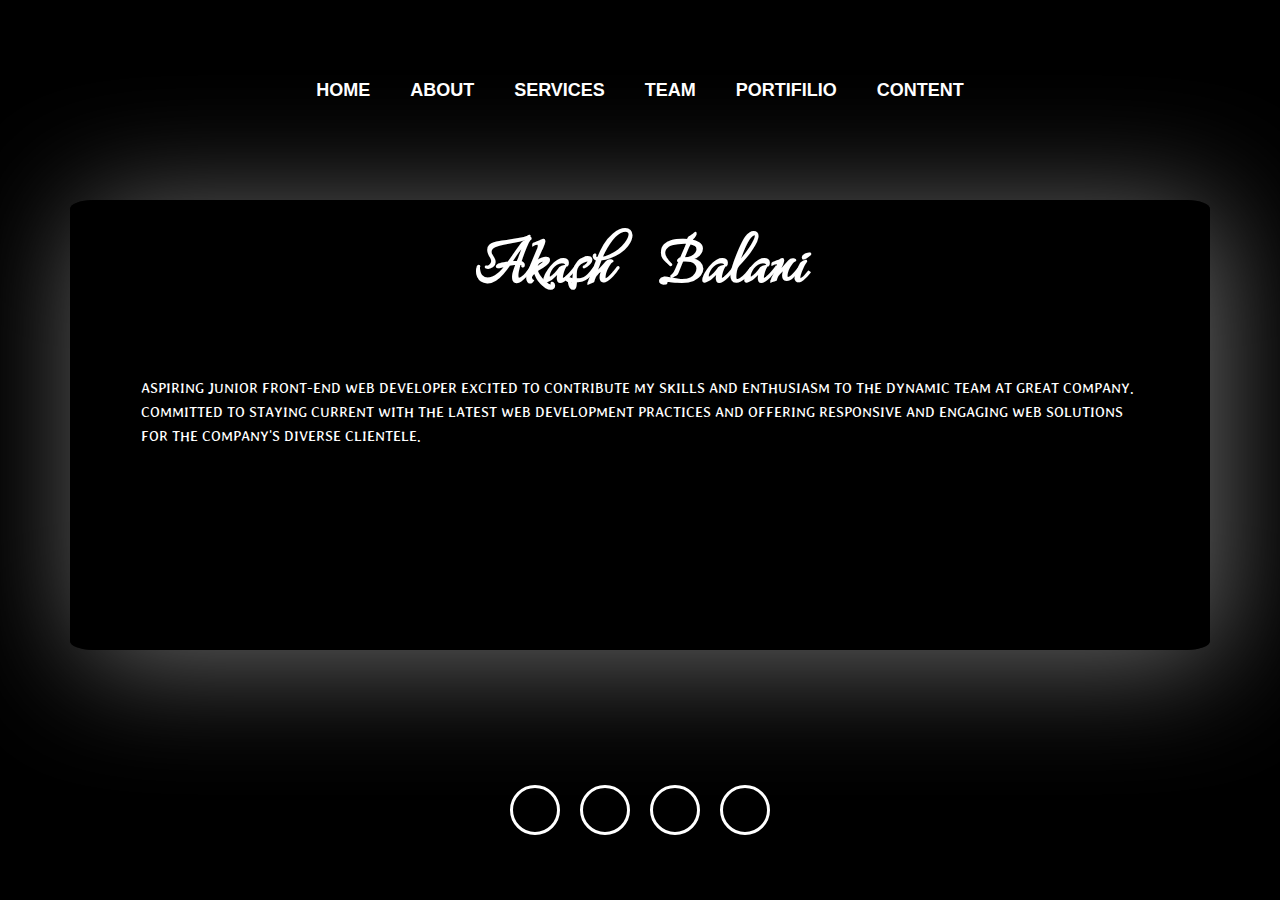
==== index.html @ a5062842 "Add files via upload" ====
<!DOCTYPE html>
<html lang="en">

<head>
    <meta charset="UTF-8">
    <meta name="viewport" content="width=device-width, initial-scale=1.0">
    <title>My Portfolio</title>
    <link rel="stylesheet" href="https://cdn.jsdelivr.net/npm/bootstrap@4.3.1/dist/css/bootstrap.min.css"
        integrity="sha384-ggOyR0iXCbMQv3Xipma34MD+dH/1fQ784/j6cY/iJTQUOhcWr7x9JvoRxT2MZw1T" crossorigin="anonymous">
    <link href="./index.css" rel="stylesheet">
    <link rel="stylesheet" href="https://cdnjs.cloudflare.com/ajax/libs/font-awesome/4.7.0/css/font-awesome.min.css">
    <link href="./index.js" rel="javascript">
    <link rel="stylesheet" href="https://use.fontawesome.com/releases/v5.6.3/css/all.css"
        integrity="sha384-UHRtZLI+pbxtHCWp1t77Bi1L4ZtiqrqD80Kn4Z8NTSRyMA2Fd33n5dQ8lWUE00s/" crossorigin="anonymous">
</head>

<body>
    <nav class="navbaritems">        
        <ul>
            <li><a href="#">Home</a></li>
            <li><a href="#">About</a></li>
            <li><a href="#">Services</a></li>
            <li><a href="#">Team</a></li>
            <li><a href="#">Portifilio</a></li>
            <li><a href="#">Content</a></li>
        </ul>
    </nav>

    <div class="fadeInUp-animation container">
        <section id="home">
            <div class="Name">Akash &nbsp; Balani</div>
            <p>
                ASPIRING JUNIOR FRONT-END WEB DEVELOPER EXCITED TO CONTRIBUTE MY
                SKILLS AND ENTHUSIASM TO THE DYNAMIC TEAM AT GREAT COMPANY.
                COMMITTED TO STAYING CURRENT WITH THE LATEST WEB DEVELOPMENT
                PRACTICES AND OFFERING RESPONSIVE AND ENGAGING WEB SOLUTIONS FOR THE
                COMPANY'S DIVERSE CLIENTELE.
            </p>
        </section>

        <!-- link -->



        <div class="social">
            <ul>
                <li>
                    <a href="#">
                        <i class="fab fa-facebook-f icon"></i> </a>
                </li>
                <li>
                        <a href="#"><i class="fab fa-instagram icon"></i>
                    </a>
                </li>
                <li>
                    <a href="#"><i class="fab fa-linkedin-in icon"></i></a>
                </li>
                <li>
                    <a href="#"><i class="fab fa-github icon"></i>
                    </a>
                </li>
                <li>
                    </a>
                </li>
            </ul>
        </div>
        <!-- <section class="iconlink">
            <a href="">
                <svg xmlns="http://www.w3.org/2000/svg" viewBox="0 0 448 512">
                    <path
                        d="M416 32H31.9C14.3 32 0 46.5 0 64.3v383.4C0 465.5 14.3 480 31.9 480H416c17.6 0 32-14.5 32-32.3V64.3c0-17.8-14.4-32.3-32-32.3zM135.4 416H69V202.2h66.5V416zm-33.2-243c-21.3 0-38.5-17.3-38.5-38.5S80.9 96 102.2 96c21.2 0 38.5 17.3 38.5 38.5 0 21.3-17.2 38.5-38.5 38.5zm282.1 243h-66.4V312c0-24.8-.5-56.7-34.5-56.7-34.6 0-39.9 27-39.9 54.9V416h-66.4V202.2h63.7v29.2h.9c8.9-16.8 30.6-34.5 62.9-34.5 67.2 0 79.7 44.3 79.7 101.9V416z" />
                </svg>
                <svg xmlns="http://www.w3.org/2000/svg" viewBox="0 0 512 512">
                    <path
                        d="M512 256C512 114.6 397.4 0 256 0S0 114.6 0 256C0 376 82.7 476.8 194.2 504.5V334.2H141.4V256h52.8V222.3c0-87.1 39.4-127.5 125-127.5c16.2 0 44.2 3.2 55.7 6.4V172c-6-.6-16.5-1-29.6-1c-42 0-58.2 15.9-58.2 57.2V256h83.6l-14.4 78.2H287V510.1C413.8 494.8 512 386.9 512 256h0z" />
                </svg>
            </a>
            <a>

            </a>
            <a>
                <svg xmlns="http://www.w3.org/2000/svg  " viewBox="0 0 512 512">
                    <path
                        d="M48 64C21.5 64 0 85.5 0 112c0 15.1 7.1 29.3 19.2 38.4L236.8 313.6c11.4 8.5 27 8.5 38.4 0L492.8 150.4c12.1-9.1 19.2-23.3 19.2-38.4c0-26.5-21.5-48-48-48L48 64zM0 176L0 384c0 35.3 28.7 64 64 64l384 0c35.3 0 64-28.7 64-64l0-208L294.4 339.2c-22.8 17.1-54 17.1-76.8 0L0 176z" />
                </svg>
            </a>
            <a>
                <svg xmlns="http://www.w3.org/2000/svg" viewBox="0 0 496 512">
                    <path
                        d="M165.9 397.4c0 2-2.3 3.6-5.2 3.6-3.3 .3-5.6-1.3-5.6-3.6 0-2 2.3-3.6 5.2-3.6 3-.3 5.6 1.3 5.6 3.6zm-31.1-4.5c-.7 2 1.3 4.3 4.3 4.9 2.6 1 5.6 0 6.2-2s-1.3-4.3-4.3-5.2c-2.6-.7-5.5 .3-6.2 2.3zm44.2-1.7c-2.9 .7-4.9 2.6-4.6 4.9 .3 2 2.9 3.3 5.9 2.6 2.9-.7 4.9-2.6 4.6-4.6-.3-1.9-3-3.2-5.9-2.9zM244.8 8C106.1 8 0 113.3 0 252c0 110.9 69.8 205.8 169.5 239.2 12.8 2.3 17.3-5.6 17.3-12.1 0-6.2-.3-40.4-.3-61.4 0 0-70 15-84.7-29.8 0 0-11.4-29.1-27.8-36.6 0 0-22.9-15.7 1.6-15.4 0 0 24.9 2 38.6 25.8 21.9 38.6 58.6 27.5 72.9 20.9 2.3-16 8.8-27.1 16-33.7-55.9-6.2-112.3-14.3-112.3-110.5 0-27.5 7.6-41.3 23.6-58.9-2.6-6.5-11.1-33.3 2.6-67.9 20.9-6.5 69 27 69 27 20-5.6 41.5-8.5 62.8-8.5s42.8 2.9 62.8 8.5c0 0 48.1-33.6 69-27 13.7 34.7 5.2 61.4 2.6 67.9 16 17.7 25.8 31.5 25.8 58.9 0 96.5-58.9 104.2-114.8 110.5 9.2 7.9 17 22.9 17 46.4 0 33.7-.3 75.4-.3 83.6 0 6.5 4.6 14.4 17.3 12.1C428.2 457.8 496 362.9 496 252 496 113.3 383.5 8 244.8 8zM97.2 352.9c-1.3 1-1 3.3 .7 5.2 1.6 1.6 3.9 2.3 5.2 1 1.3-1 1-3.3-.7-5.2-1.6-1.6-3.9-2.3-5.2-1zm-10.8-8.1c-.7 1.3 .3 2.9 2.3 3.9 1.6 1 3.6 .7 4.3-.7 .7-1.3-.3-2.9-2.3-3.9-2-.6-3.6-.3-4.3 .7zm32.4 35.6c-1.6 1.3-1 4.3 1.3 6.2 2.3 2.3 5.2 2.6 6.5 1 1.3-1.3 .7-4.3-1.3-6.2-2.2-2.3-5.2-2.6-6.5-1zm-11.4-14.7c-1.6 1-1.6 3.6 0 5.9 1.6 2.3 4.3 3.3 5.6 2.3 1.6-1.3 1.6-3.9 0-6.2-1.4-2.3-4-3.3-5.6-2z" />
                </svg>
            </a>
        </section> -->
        <!-- buttons -->
</body>

</html>
---- index.css ----
@import url('https://fonts.googleapis.com/css2?family=Pacifico&display=swap');
@import url('https://fonts.googleapis.com/css2?family=Mea+Culpa&display=swap');
@import url('https://fonts.googleapis.com/css2?family=Cutive+Mono&family=Mea+Culpa&display=swap');
@import url('https://fonts.googleapis.com/css2?family=Stylish&display=swap');
@import url('https://fonts.googleapis.com/css2?family=Grey+Qo&family=Stylish&display=swap');

* {
  margin: 0%;
  padding: 0%;
}

body {
    background-color: #000000   ;
  /* background-image: url('./WD.jpg'); */
  background-repeat: no-repeat;
  background-size: cover;
}
  
.Name{
  display: flex;
  justify-content: center;
  font-family: "Grey Qo", cursive;
  font-weight: 800;
  font-style: normal;
  font-size: 500%;
  color: #ffffff;
}

p{
  color: #ffffff;
  padding: 5%;
  font-family: "Stylish", serif;
  font-weight: 400;
  font-style: normal;
}

/* navbar */

/* Google Fonts Import Link */

.navbaritems {
  padding: 100px;
  height: 50px;
  display: flex;
  justify-content: space-around;
  font-family: "Cutive Mono", monospace;
  font-weight: 600;
  font-size: 200%;
  font-style: normal;
}

@keyframes fadeInUp {
  0% {
    /* transform: translatex(0%);
    transform: translateY(100%); */
    opacity: 0;
  }

  100% {
    /* transform: translatex(1000%);
    transform: translateY(0%); */
    opacity: 1;
  }
}

.fadeInUp-animation {
  background-color: rgba(0, 0, 0, 0.516);
  height: 50vh;
  animation: 3s fadeInUp;
  box-shadow: 10px 10px 122px 0px rgba(255, 255, 255, 0.427);
  /* border:10px solid #ff0000; */
  border-radius: 2%;
  /* transition: 0.5s ease-in; */
}

/* navbar  */

.navbaritems ul {
  position: absolute;
  top: 10%;
  left: 50%;
  transform: translate(-50%, -50%);
  display: flex;
}
.navbaritems ul li {
  list-style: none;
}
.navbaritems ul li a {
  position: relative;
  display: block;
  text-transform: uppercase;
  margin: 20px 0;
  padding: 10px 20px;
  text-decoration: none;
  color: #ffffff;
  font-family: sans-serif;
  font-size: 18px;
  font-weight: 600;
  transition: 0.5s;
  z-index: 1;
}
.navbaritems ul li a:before {
  content: "";
  position: absolute;
  top: 0;
  left: 0;
  width: 100%;
  height: 100%;
  border-top: 2px solid #c2a1a19e;
  border-bottom: 2px solid #262626;
  transform: scaleY(2);
  opacity: 0;
  transition: 0.3s;
}
.navbaritems ul li a:after {
  content: "";
  position: absolute;
  top: 2px;
  left: 0;
  width: 100%;
  height: 100%;
  background-color: #ffffff;
  transform: scale(0);
  opacity: 0;
  transition: 0.3s;
  z-index: -1;
}
.navbaritems ul li a:hover {
  color: #000000;
}
.navbaritems ul li a:hover:before {
  transform: scaleY(1);
  opacity: 1;
}
.navbaritems ul li a:hover:after {
  transform: scaleY(1);
  opacity: 1;
}

/* links social  */
.social ul {
    display: flex;
    position: absolute;
    top: 90%;
    left: 50%;
    transform: translate(-50%, -50%);
  }

  
  .social ul li {
  list-style: none;
}

.social ul li a {
  width: 50px;
  height: 50px;
  /* background-color: #828282; */
  text-align: center;
  line-height: 50px;
  font-size: 35px;
  margin: 0 10px;
  display: block;
  border-radius: 50%;
  position: relative;
  overflow: hidden;
  border: 3px solid #fff;
  z-index: 1;
}

.social ul li a .icon {
  position: relative;
  color: #ffffff;
  transition: .5s;
  z-index: 3;
}

.social ul li a:hover .icon {
  color: #fff;
  transform: rotateY(360deg);
}

.social ul li a:before {
  content: "";
  position: absolute;
  top: 100%;
  left: 0;
  width: 100%;
  height: 100%;
  background: #f00;
  transition: .5s;
  z-index: 2;
}

.social ul li a:hover:before {
  top: 0;
}

.social ul li:nth-child(1) a:before{
  background: #286cff;
}

.social ul li:nth-child(2) a:before{
  background: #ff00b7;
}

.social ul li:nth-child(3) a:before {
  background: #063046;
}

.social ul li:nth-child(4) a:before {
  background: #605f5e;
}
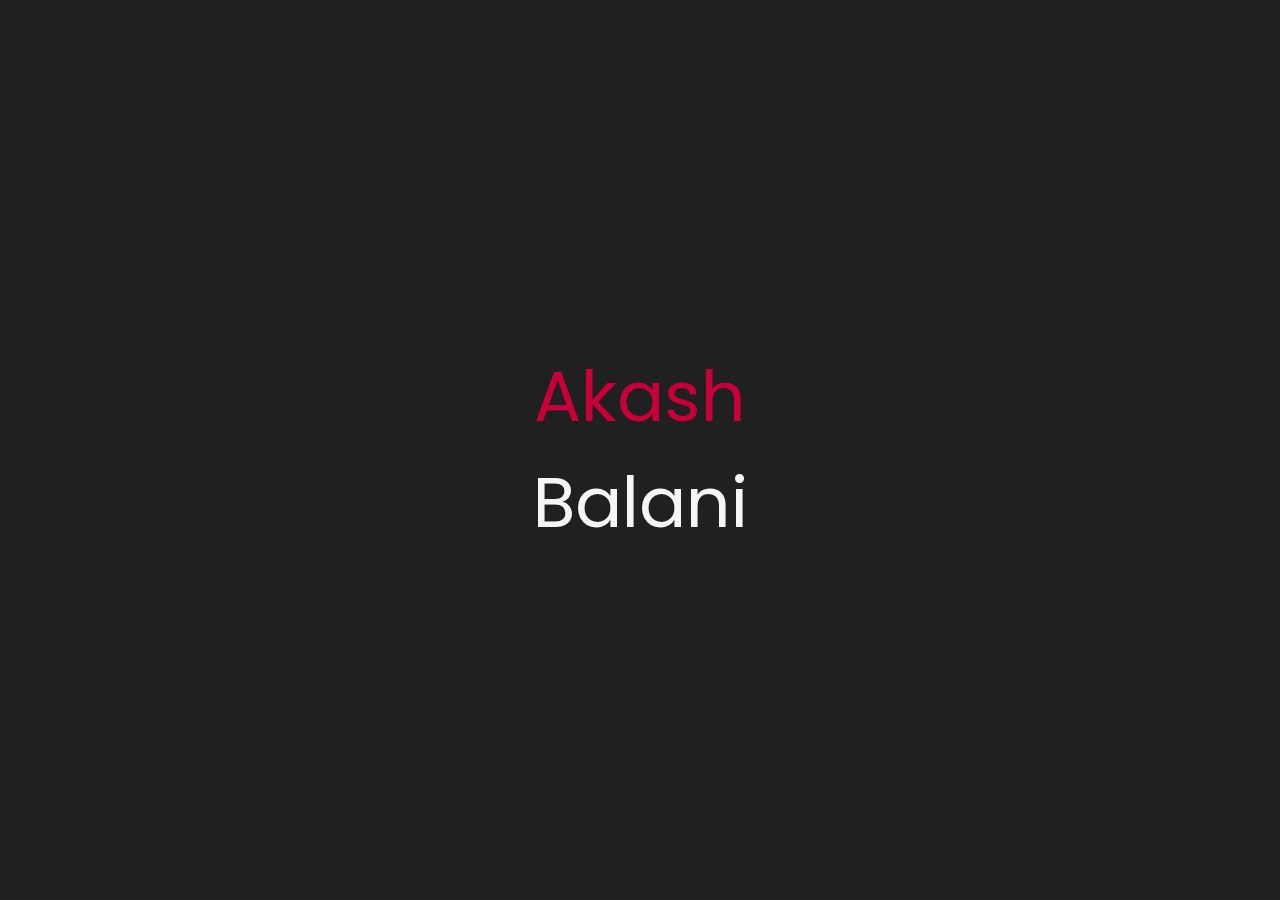
==== commit aa39819f: "Update index.html" ====
--- a/index.html
+++ b/index.html
@@ -1,97 +1,143 @@
+
 <!DOCTYPE html>
 <html lang="en">
-
 <head>
     <meta charset="UTF-8">
     <meta name="viewport" content="width=device-width, initial-scale=1.0">
-    <title>My Portfolio</title>
-    <link rel="stylesheet" href="https://cdn.jsdelivr.net/npm/bootstrap@4.3.1/dist/css/bootstrap.min.css"
-        integrity="sha384-ggOyR0iXCbMQv3Xipma34MD+dH/1fQ784/j6cY/iJTQUOhcWr7x9JvoRxT2MZw1T" crossorigin="anonymous">
-    <link href="./index.css" rel="stylesheet">
-    <link rel="stylesheet" href="https://cdnjs.cloudflare.com/ajax/libs/font-awesome/4.7.0/css/font-awesome.min.css">
-    <link href="./index.js" rel="javascript">
-    <link rel="stylesheet" href="https://use.fontawesome.com/releases/v5.6.3/css/all.css"
-        integrity="sha384-UHRtZLI+pbxtHCWp1t77Bi1L4ZtiqrqD80Kn4Z8NTSRyMA2Fd33n5dQ8lWUE00s/" crossorigin="anonymous">
+    <title>Akash Balani - Personal Portfolio</title>
+  <!--favicon-img--> 
+   <link rel="icon" type="image/png" href="images/favicon.png">
+   <!--favicon-img-->
+   <!--main css file should not be removed -->
+    <link rel="stylesheet" href="./index.css">
+    <!--main css file-->
+    <script src="https://cdnjs.cloudflare.com/ajax/libs/gsap/3.2.6/gsap.min.js"></script>
 </head>
+<body>
+    <!--contains all the div-->
+    <div id="all">
+    <!--mouse  follower-->
+        <div class="cursor"></div>
+    <!--mouse  follower-->
+    <!--loader-->
+        <div id="loader">
+            <span class="color">Akash</span>Balani 
+        </div>
+    <!--loader-end-->
+    <!--link-screen-->
+        <div id="breaker">
+        </div>
+        <div id="breaker-two">
+        </div>
+    <!--link-screen-->
+        <!--Main-Section-->
+        <!--Navigator-fullscreen-->
+        <div id="navigation-content">
+            <div class="logo">
+                <img src="images/Alogo.png" alt="logo">
+            </div>
+            <div class="navigation-close">
+                <span class="close-first"></span>
+                <span class="close-second"></span>
+            </div>
+            <div class="navigation-links">
+                <a href="#" data-text="HOME" id="home-link" >HOME</a>
+                <a href="#" data-text="ABOUT" id="about-link" >ABOUT</a>
+                <a href="#" data-text="BLOG" id="blog-link" >BLOG</a>
+                <a href="#" data-text="PORTFOLIO" id="portfolio-link" >PORTFOLIO</a>
+                <a href="#" data-text="CONTACT" id="contact-link" >CONTACT</a>
+            </div>
+        </div>
+        <!--Navigator-Fullscreen END-->
+          <!--Home Page-->
+        <!--Menubar-->
+        <div id="navigation-bar">
+            <img src="images/Alogo.png" alt="logo">
+            <div class="menubar">
+                <span class="first-span"></span>
+                <span class="second-span"></span>
+                <span class="third-span"></span>
+            </div>
+        </div>
+        <!--Menubar End-->
+          <!--Header-->
+        <div id="header">
+            <div id="particles"></div>
+              <!--Social Media Links-->
+            <div class="social-media-links">
+               <a href="https://www.instagram.com/balani_1922/?igsh=MTV0NG5udmI0cHpjYw%3D%3D&utm_source=qr"><img src="images/instagram logo.png" class="social-media" alt="instagram-logo"></a><!--Your instagram homepage link inser in place of "#"-->
+                <a href="https://www.facebook.com/akashbalani.1922?mibextid=LQQJ4d&rdid=2rLjX5USYbpTSTy8&share_url=https%3A%2F%2Fwww.facebook.com%2Fshare%2FtJYSGtX9fj2Wy3RF%2F%3Fmibextid%3DLQQJ4d"><img src="images/facebook logo.png" class="social-media" alt="facebook-logo"></a>
+                <a href="https://www.linkedin.com/in/akash-balani-31b619151?utm_source=share&utm_campaign=share_via&utm_content=profile&utm_medium=ios_app"><img src="images/linkedin logo.png" class="social-media" alt="linkedin-logo"></a>
+                <a href="https://github.com/Akash-Balani"><img src="images/twitter logo.png" class="social-media" alt="twitter-logo"></a>
 
-<body>
-    <nav class="navbaritems">        
-        <ul>
-            <li><a href="#">Home</a></li>
-            <li><a href="#">About</a></li>
-            <li><a href="#">Services</a></li>
-            <li><a href="#">Team</a></li>
-            <li><a href="#">Portifilio</a></li>
-            <li><a href="#">Content</a></li>
-        </ul>
-    </nav>
+            </div>
+            <!--Social Media Links end-->
+            <div class="header-content">
+                <div class="header-content-box">
+                    <div class="">Hello There !! I'm </div>
+                <div class="firstline"><span class="color">Akash </span>Balani</div>
+                <div class="secondline">
+                I'm a
+            <span class="txt-rotate color" data-period="1200"data-rotate='[ " Web Developer.", " Front End Engineer.", " Freelancer." ]'></span>
+            <span class="slash">|</span>
+        </div>
+                    <div class="contact">
+                <a href="Mailto:ajbalani593@gmail.com"><img src="images/mail.png" alt="email-pic" class="contactpic"></a><!--Your email Id write in place of "#"-->
+                <a href="Tel:+91 7990665571"><img src="images/call.png" alt="phone-pic" class="contactpic"></a><!--Your telephone number Id write in place of "#"-->
+                    </div>    
+            </div>
+            </div>
+            <!--header image-->
+            <div class="header-image">
+            <img src="images/portrait.JPG" alt="logo">
+            </div>
+            <!--header image end-->
+        </div>
+           <!--Header End-->
+        <!--HomePage End-->
+        <!--Main-Section End-->
+        <!--about-->
+        <div id="about">
+            <div class="color-changer">
+            <div class="color-panel">
+                <img src="images/gear.png" alt="">
+            </div>
+            <div class="color-selector">
+                <div class="heading">Custom Colors</div>
+                <div class="colors">
+                    <ul >
+                    <li>
+                        <a href="#0" class="color-red " title="color-red"></a>
+                    </li>
+                    <li>
+                        <a href="#0" class="color-purple" title="color-purple"></a>
+                    </li>
+                    <li>
+                        <a href="#0" class="color-malt" title="color-malt"></a>
+                    </li>
+                    <li>
+                        <a href="#0" class="color-green" title="color-green"></a>
+                    </li>
+                    <li>
+                        <a href="#0" class="color-blue" title="color-blue"></a>
+                    </li>
+                    <li>
+                        <a href="#0" class="color-orange" title="color-orange"></a>
+                    </li>
+                    </ul>
+                </div>
+            </div>
+            </div>
+        </div></div>
+    <!--all the divisions-->
+    <script src="js/jquery.min.js"></script>
+    <script src="js/particles.js"></script>
+    <script src="js/particles.min.js"></script>
+    <script src="js/index.js"></script>
+    <!--particles script-->
+    <script>
+  particlesJS("particles", {"particles":{"number":{"value":40,"density":{"enable":true,"value_area":800}},"color":{"value":"#ffffff"},"shape":{"type":"circle","stroke":{"width":0,"color":"#000000"},"polygon":{"nb_sides":5},"image":{"src":"img/github.svg","width":100,"height":100}},"opacity":{"value":0.5,"random":false,"anim":{"enable":false,"speed":1,"opacity_min":0.1,"sync":false}},"size":{"value":3,"random":true,"anim":{"enable":false,"speed":40,"size_min":0.1,"sync":false}},"line_linked":{"enable":true,"distance":150,"color":"#ffffff","opacity":0.4,"width":1},"move":{"enable":true,"speed":6,"direction":"none","random":false,"straight":false,"out_mode":"out","bounce":false,"attract":{"enable":false,"rotateX":600,"rotateY":1200}}},"interactivity":{"detect_on":"canvas","events":{"onhover":{"enable":true,"mode":"repulse"},"onclick":{"enable":true,"mode":"push"},"resize":true},"modes":{"grab":{"distance":400,"line_linked":{"opacity":1}},"bubble":{"distance":400,"size":40,"duration":2,"opacity":8,"speed":3},"repulse":{"distance":200,"duration":0.4},"push":{"particles_nb":4},"remove":{"particles_nb":2}}},"retina_detect":true});
+    </script>
 
-    <div class="fadeInUp-animation container">
-        <section id="home">
-            <div class="Name">Akash &nbsp; Balani</div>
-            <p>
-                ASPIRING JUNIOR FRONT-END WEB DEVELOPER EXCITED TO CONTRIBUTE MY
-                SKILLS AND ENTHUSIASM TO THE DYNAMIC TEAM AT GREAT COMPANY.
-                COMMITTED TO STAYING CURRENT WITH THE LATEST WEB DEVELOPMENT
-                PRACTICES AND OFFERING RESPONSIVE AND ENGAGING WEB SOLUTIONS FOR THE
-                COMPANY'S DIVERSE CLIENTELE.
-            </p>
-        </section>
-
-        <!-- link -->
-
-
-
-        <div class="social">
-            <ul>
-                <li>
-                    <a href="#">
-                        <i class="fab fa-facebook-f icon"></i> </a>
-                </li>
-                <li>
-                        <a href="#"><i class="fab fa-instagram icon"></i>
-                    </a>
-                </li>
-                <li>
-                    <a href="#"><i class="fab fa-linkedin-in icon"></i></a>
-                </li>
-                <li>
-                    <a href="#"><i class="fab fa-github icon"></i>
-                    </a>
-                </li>
-                <li>
-                    </a>
-                </li>
-            </ul>
-        </div>
-        <!-- <section class="iconlink">
-            <a href="">
-                <svg xmlns="http://www.w3.org/2000/svg" viewBox="0 0 448 512">
-                    <path
-                        d="M416 32H31.9C14.3 32 0 46.5 0 64.3v383.4C0 465.5 14.3 480 31.9 480H416c17.6 0 32-14.5 32-32.3V64.3c0-17.8-14.4-32.3-32-32.3zM135.4 416H69V202.2h66.5V416zm-33.2-243c-21.3 0-38.5-17.3-38.5-38.5S80.9 96 102.2 96c21.2 0 38.5 17.3 38.5 38.5 0 21.3-17.2 38.5-38.5 38.5zm282.1 243h-66.4V312c0-24.8-.5-56.7-34.5-56.7-34.6 0-39.9 27-39.9 54.9V416h-66.4V202.2h63.7v29.2h.9c8.9-16.8 30.6-34.5 62.9-34.5 67.2 0 79.7 44.3 79.7 101.9V416z" />
-                </svg>
-                <svg xmlns="http://www.w3.org/2000/svg" viewBox="0 0 512 512">
-                    <path
-                        d="M512 256C512 114.6 397.4 0 256 0S0 114.6 0 256C0 376 82.7 476.8 194.2 504.5V334.2H141.4V256h52.8V222.3c0-87.1 39.4-127.5 125-127.5c16.2 0 44.2 3.2 55.7 6.4V172c-6-.6-16.5-1-29.6-1c-42 0-58.2 15.9-58.2 57.2V256h83.6l-14.4 78.2H287V510.1C413.8 494.8 512 386.9 512 256h0z" />
-                </svg>
-            </a>
-            <a>
-
-            </a>
-            <a>
-                <svg xmlns="http://www.w3.org/2000/svg  " viewBox="0 0 512 512">
-                    <path
-                        d="M48 64C21.5 64 0 85.5 0 112c0 15.1 7.1 29.3 19.2 38.4L236.8 313.6c11.4 8.5 27 8.5 38.4 0L492.8 150.4c12.1-9.1 19.2-23.3 19.2-38.4c0-26.5-21.5-48-48-48L48 64zM0 176L0 384c0 35.3 28.7 64 64 64l384 0c35.3 0 64-28.7 64-64l0-208L294.4 339.2c-22.8 17.1-54 17.1-76.8 0L0 176z" />
-                </svg>
-            </a>
-            <a>
-                <svg xmlns="http://www.w3.org/2000/svg" viewBox="0 0 496 512">
-                    <path
-                        d="M165.9 397.4c0 2-2.3 3.6-5.2 3.6-3.3 .3-5.6-1.3-5.6-3.6 0-2 2.3-3.6 5.2-3.6 3-.3 5.6 1.3 5.6 3.6zm-31.1-4.5c-.7 2 1.3 4.3 4.3 4.9 2.6 1 5.6 0 6.2-2s-1.3-4.3-4.3-5.2c-2.6-.7-5.5 .3-6.2 2.3zm44.2-1.7c-2.9 .7-4.9 2.6-4.6 4.9 .3 2 2.9 3.3 5.9 2.6 2.9-.7 4.9-2.6 4.6-4.6-.3-1.9-3-3.2-5.9-2.9zM244.8 8C106.1 8 0 113.3 0 252c0 110.9 69.8 205.8 169.5 239.2 12.8 2.3 17.3-5.6 17.3-12.1 0-6.2-.3-40.4-.3-61.4 0 0-70 15-84.7-29.8 0 0-11.4-29.1-27.8-36.6 0 0-22.9-15.7 1.6-15.4 0 0 24.9 2 38.6 25.8 21.9 38.6 58.6 27.5 72.9 20.9 2.3-16 8.8-27.1 16-33.7-55.9-6.2-112.3-14.3-112.3-110.5 0-27.5 7.6-41.3 23.6-58.9-2.6-6.5-11.1-33.3 2.6-67.9 20.9-6.5 69 27 69 27 20-5.6 41.5-8.5 62.8-8.5s42.8 2.9 62.8 8.5c0 0 48.1-33.6 69-27 13.7 34.7 5.2 61.4 2.6 67.9 16 17.7 25.8 31.5 25.8 58.9 0 96.5-58.9 104.2-114.8 110.5 9.2 7.9 17 22.9 17 46.4 0 33.7-.3 75.4-.3 83.6 0 6.5 4.6 14.4 17.3 12.1C428.2 457.8 496 362.9 496 252 496 113.3 383.5 8 244.8 8zM97.2 352.9c-1.3 1-1 3.3 .7 5.2 1.6 1.6 3.9 2.3 5.2 1 1.3-1 1-3.3-.7-5.2-1.6-1.6-3.9-2.3-5.2-1zm-10.8-8.1c-.7 1.3 .3 2.9 2.3 3.9 1.6 1 3.6 .7 4.3-.7 .7-1.3-.3-2.9-2.3-3.9-2-.6-3.6-.3-4.3 .7zm32.4 35.6c-1.6 1.3-1 4.3 1.3 6.2 2.3 2.3 5.2 2.6 6.5 1 1.3-1.3 .7-4.3-1.3-6.2-2.2-2.3-5.2-2.6-6.5-1zm-11.4-14.7c-1.6 1-1.6 3.6 0 5.9 1.6 2.3 4.3 3.3 5.6 2.3 1.6-1.3 1.6-3.9 0-6.2-1.4-2.3-4-3.3-5.6-2z" />
-                </svg>
-            </a>
-        </section> -->
-        <!-- buttons -->
 </body>
-
-</html> +</html>
--- a/index.css
+++ b/index.css
@@ -1,212 +1,2565 @@
-@import url('https://fonts.googleapis.com/css2?family=Pacifico&display=swap');
-@import url('https://fonts.googleapis.com/css2?family=Mea+Culpa&display=swap');
-@import url('https://fonts.googleapis.com/css2?family=Cutive+Mono&family=Mea+Culpa&display=swap');
-@import url('https://fonts.googleapis.com/css2?family=Stylish&display=swap');
-@import url('https://fonts.googleapis.com/css2?family=Grey+Qo&family=Stylish&display=swap');
-
-* {
-  margin: 0%;
-  padding: 0%;
-}
-
-body {
-    background-color: #000000   ;
-  /* background-image: url('./WD.jpg'); */
-  background-repeat: no-repeat;
-  background-size: cover;
-}
-  
-.Name{
-  display: flex;
-  justify-content: center;
-  font-family: "Grey Qo", cursive;
-  font-weight: 800;
-  font-style: normal;
-  font-size: 500%;
-  color: #ffffff;
-}
-
-p{
-  color: #ffffff;
-  padding: 5%;
-  font-family: "Stylish", serif;
-  font-weight: 400;
-  font-style: normal;
-}
-
-/* navbar */
-
-/* Google Fonts Import Link */
-
-.navbaritems {
-  padding: 100px;
-  height: 50px;
-  display: flex;
-  justify-content: space-around;
-  font-family: "Cutive Mono", monospace;
-  font-weight: 600;
-  font-size: 200%;
-  font-style: normal;
-}
-
-@keyframes fadeInUp {
-  0% {
-    /* transform: translatex(0%);
-    transform: translateY(100%); */
+/*!
+  * Item: Willy Wonka Theme
+  * Description: Personal Portfolio Website Template
+  * Author/Developer: Sujal
+  * Version: v1
+  */
+@import url('https://fonts.googleapis.com/css?family=Raleway:300&display=swap');
+@import url('https://fonts.googleapis.com/css?family=Monoton&display=swap');
+@import url('https://fonts.googleapis.com/css?family=Poppins:500&display=swap');
+*{
+    padding: 0%;
+    margin: 0%;
+    box-sizing: border-box;
+}
+::-webkit-scrollbar{
+    width: 4px;
+    color:#c70039;
+    transition: all .4s ease;
+}
+::-webkit-scrollbar-thumb {
+    background: #c70039; 
+    border-radius: 4px;
+    width: 4px;
+    transition: all .4s ease;
+  }
+  ::-webkit-scrollbar-track {
+    background: #101010; 
+    border-radius: 4px;
+    width: 4px;
+  }
+  input::-webkit-outer-spin-button,
+input::-webkit-inner-spin-button {
+  -webkit-appearance: none;
+  margin: 0;
+}
+
+/* Firefox */
+input[type=number] {
+  -moz-appearance: textfield;
+}
+  html{
+    background: #000000;
+    
+  }
+  #loader{
+      display: flex;
+      align-items: center;
+      justify-content: center;
+      flex-direction: column;
+      height:100vh;
+      position: fixed;
+      z-index:100;
+      font-family: poppins;
+      background-color: #202020;
+      color: whitesmoke;
+      font-size: 70px;
+      width: 100%;
+  }
+body{
+    user-select: none;
+    height: auto;
+    overflow-x: hidden;
+    width: 100%;
+    background: #000000;
+}
+#header{
+    background:#000000;
+    height: 100vh;
+    width: 100%;;
+    overflow: hidden;
+    animation: scale 1.5s ease;
+    position:relative;
+    display: block;
+}
+#particles{
+    position: absolute;
+    top: 0;
+    left: 0;
+    height: 100%;
+    width: 100vw;
+    background-size: cover;
+    background-position: 50% 50%;
+    display: block;
+}
+#navigation-content{
+    height: 100vh;
+    width: 100%;
+    position:fixed;
+    z-index: 5;
+    background-color:#020202;
+    transform: translateY(-200%);
+    display: flex;
+    flex-direction: column;
+    align-items: center;
+    justify-content: center;
+}
+#navigation-bar{
+    position: fixed;
+    height: 100px;
+    width: 100%;
+    z-index: 3;
+    padding: 10px;
+    background:transparent;
+    overflow: hidden;
+}
+.menubar{
+    position: absolute;
+    right:4%;
+    top: 40%;
+    cursor: pointer;
+    opacity: .8;
+    transition: all .4s ease;
+}
+.menubar span{
+    position: relative;
+    background-color:transparent;
+    height:2px;
+    width: 20px;
+    display: block;
+    margin:6px;
+    border-radius: 20px;
+}
+.menubar .first-span{
+    width:35px;
+}
+.menubar .first-span::before{
+    content: "";
+    position: absolute;
+    height: 100%;
+    width: 50%;
+    top:0;
+    right:0;
+    background-color:whitesmoke;
+    transition: all .5s ease;
+
+}
+.menubar .second-span{
+    width:35px;
+}
+.menubar .second-span::before{
+    content: "";
+    position: absolute;
+    height: 100%;
+    width: 75%;
+    top:0;
+    right:0;
+    background-color:whitesmoke;
+    transition: all .3s ease;
+}
+.menubar .third-span{
+    width:35px;
+}
+.menubar .third-span::before{
+    content: "";
+    position: absolute;
+    height: 100%;
+    width: 100%;
+    top:0;
+    right:0;
+    background-color:whitesmoke;
+    transition: all .3s ease;
+}
+.menubar:hover .second-span::before , .menubar:hover .first-span::before {
+    width: 100%;
+}
+.menubar:hover{
+    opacity: 1;
+}
+.close-first , .close-second{
+ height: 2px;
+ width: 35px;
+ background-color: whitesmoke;
+ display: block;
+ margin: 4px;
+ cursor: pointer;
+ padding: 1px;
+ border-radius: 20px;
+}
+.close-first {
+    transform: rotate(45deg);
+}
+.close-second{
+    transform: rotate(-45deg);
+}
+.navigation-close{
+    position: absolute;
+    top: 6%;
+    right:4%;
+    padding: 10px;
+    cursor: pointer;
+    transition: all.3s ease;
+    opacity: .8;
+}
+.navigation-close:hover{
+    opacity: 1;
+    transform: rotate(90deg);
+}
+.logo img{
+    height: 80px;
+    position: absolute;
+    top: 3%;
+    left: 2.5%;
+    opacity: .8;
+    z-index: 2;
+    cursor: pointer;
+    transition: all .4s ease;
+}
+.logo img:hover{
+    opacity: 1;
+    transform: rotate(-45deg);
+}
+#navigation-bar img{
+    height: 80px;
+    position: absolute;
+    ;
+    top: 15%;
+    left: 2.5%;
+    opacity: .8;
+    transition: all .4s ease;
+}
+#navigation-bar img:hover{
+    opacity: 1;
+    transform:rotate(-45deg);
+}
+.header-image img{
+    height: 100vh;
+    float: right;
+}
+.header-image{
+    float: right;
+    height: auto;
+    background-size: cover;
+    background-position: center;
+    width: 40%;   
+    height: 100vh;
+
+}
+.header-content{
+    height: 100vh;
+    width: 100%;
+    float: left;
+    display: flex;
+    position: absolute;
+    align-items: center;
+    justify-content: center;
+    color: whitesmoke;
+    font-family: raleway;
+    font-weight: 400;
+    letter-spacing: 1px;
+    flex-direction: column;
+    font-size: 50px;
+    z-index: 1;
+}
+.header-content-box{
+    z-index: 2;
+    text-align: center;
+    height: auto;
+    padding-right: 60px;
+    width: auto;
+
+}
+.header-content .firstline{
+    z-index: 2;
+    font-weight:700;
+    font-family: poppins;
+    font-size: 65px;
+}
+.header-content .secondline{
+    z-index: 2;
+    font-size: 30px;
+    padding-top:20px ;
+    font-weight:500;
+    color: rgb(255, 255, 255,.8);
+}
+.slash{
+    animation-name: animateslash;
+    animation-duration: .8s;
+    animation-iteration-count: infinite;
+    animation-play-state: running;
+}
+@keyframes animateslash{
+    0%{
+        opacity: 1;
+        z-index: 2;
+    }
+    100%{
+        opacity: 0;
+        z-index: 0;
+    }
+}
+@-webkit-keyframes animateslash{
+    0%{
+        opacity: 1;
+        z-index: 2;
+    }
+    100%{
+        opacity: 0;
+        z-index: 0;
+    }
+}
+.social-media-links{
+    height: 100vh;
+    position: absolute;
+    z-index: 2;
+    padding: 60px;
+    width: auto;
+    display: flex;
+    flex-direction: column;
+    align-items: center;
+    justify-content: center;
+}
+.social-media{
+    color: white;
+    width:  21px;
+    ;
+    opacity: .6;
+    margin: 8px;
+    transition: all .4s ease;
+}
+.social-media:hover{
+    opacity: 1;
+    transform: scale(1.1);
+}
+.navigation-links{
+    display: flex;
+    align-items: center;
+    justify-content: center;
+    flex-direction: column;
+    font-family:poppins;
+}
+.navigation-links a{
+    padding:10px;
+    text-decoration: none;
+    color: white;
+    font-size: 30px;
+    opacity: .7;
+    transition: all .4s ease;
+}
+.navigation-links a:hover{
+    opacity: 1;
+}
+.navigation-links a::before{
+    content: "";
+    position: absolute;
+    top:50%;
+    left: 50%;
+    display: flex;
+    justify-content: center;
+    transform: translate(-50%,-50%);
+    align-items: center;
+    font-size: 5em;
+    font-weight: 400;
+    font-family: monoton;
+    color:rgb(255, 255, 255,.1);
+    z-index: 1;
+    pointer-events: none;
     opacity: 0;
+    letter-spacing: 100px;
+    transition: all .4s ease;
+}
+.navigation-links a:hover::before{
+    content: attr(data-text);
+    opacity: 1;
+    letter-spacing: 10px;
+}
+.contact{
+    display: flex;
+    position: absolute;
+    width: 10%;
+    right: 0;
+    top: 0;
+    height: 100%;
+    align-items: center;
+    justify-content: center;
+    flex-direction: column;
+    z-index: 3;
+}
+.contact a{
+    z-index: 3;
+}
+.contact img{
+    margin:10px;
+    height:30px;
+    opacity: .6;
+    transition: all .4s ease;
+}
+.contact img:hover{
+    opacity: 1;
+    transform: scale(1.1);
+}
+#breaker{
+    height: 100vh;
+    width: 200%;
+    background-color: #c70039;
+    opacity: 1;
+    animation: breakeranimate 2s linear;
+    display: none;
+    transition: all .4s ease;
+    border-radius: 5px;
+    z-index: 10;
+    position: fixed;
+}
+@keyframes breakeranimate{
+   0%{ transform : translateX(-100%)}
+   50%{ transform : translateX(0%) }
+   100%{ transform : translateX(100%) }
+}
+@-webkit-keyframes breakeranimate{
+    0%{ transform : translateX(-100%) }
+    50%{ transform : translateX(0%) }
+    100%{ transform : translateX(100%) }
+}
+.color{
+    color: #c70039;
+    transition: all .4s ease;
+}
+#about{
+    background-color: #101010;
+    display: none;
+    width: 100%;
+    height: auto;
+    overflow: hidden;
+}
+@keyframes scale{
+    0%{
+        transform: scale(.6);
+    }
+    100%{
+        transform: scale(1);
+    }
+}
+@-webkit-keyframes breakeranimate{
+    0%{
+        transform: scale(.6);
+    }
+    100%{
+        transform: scale(1);
+    }
+}
+#about-content{
+    display: flex;
+    flex-direction:column;
+    align-items: center;
+    color: whitesmoke;
+    justify-content: center;
+    height: auto;
+    width: 100%;
+    padding:30px;
+}
+.about-header{
+    height: auto;
+    width: 100%;
+    text-align: center;
+    align-items: center;
+    justify-content: center;
+    font-size: 45px;
+    font-family: raleway;
+    color: whitesmoke;
+    padding:10px;
+    padding-bottom: 30px;
+    padding-top: 60px;
+    font-weight: 900;
+}
+.about-first-paragraph{
+    color: whitesmoke;
+    justify-content: center;
+    font-size: 20px;
+    font-family: poppins;
+    width: 50%;
+    padding: 30px;
+    font-weight: 400;
+}
+.about-first-paragraph .color{
+    font-size: 40px;
+}
+.about-first-line{
+    font-size: 35px;
+    opacity: 1;
+    margin-bottom: 10px;
+    display: block;
+}
+.about-second-line{
+    opacity: .8;
+    font-size: 18px;
+    font-weight: 200;
+}
+.about-main{
+    display: flex;
+    align-items: center;
+    justify-content: center;
+    width: 100vw;
+    height: auto;
+    padding-left: 50px;
+    padding-right: 50px;
+    flex-direction: row;
+}
+.about-img img{
+    width: 100%;
+    height:380px;
+    padding: 30px;
+    border-radius: 40px;
+}
+.about-img {
+    width: 550px;
+    height:auto;
+    padding: 30px;
+    padding-top: 10px;
+    border-radius: 40px;
+}
+
+#about-content a{
+    text-decoration: none;
+    font-family: aileron;
+    font-weight: 400;
+    font-size: 35px;
+    color: #c70039;
+    transition: all .4s ease;
+}
+.cv {
+    padding-top: 40px;
+}
+.cv a button{
+    background: transparent;
+    border:none;
+    padding: 15px 30px;
+    color: whitesmoke;
+    background: #c70039;
+    outline: none;
+    font-size:20px;
+    font-family: aileron;
+    border-radius: 4px;
+    font-weight: 400;
+    cursor: pointer;
+    position: relative;
+    transition: all .4s ease;
+
+}
+.cv a button:hover{
+    opacity: 1;
+    transform: scale(1.05);
+}
+#services{
+    position: relative;
+}
+
+.services-heading{
+    height: auto;
+    width: 100%;
+    text-align: center;
+    align-items: center;
+    justify-content: center;
+    font-size: 45px;
+    font-family: raleway;
+    color: whitesmoke;
+    padding:10px;
+    padding-bottom: 30px;
+    padding-top: 30px;
+    font-weight: 900;
+
+}
+.about-first-paragraph {
+    display: flex;
+    align-items: center;
+    justify-content: center;
+    flex-direction:column ;
+}
+.colors{
+    color: whitesmoke;
+}
+.services-content{
+    height: auto;
+    width: 100%;
+    overflow: hidden;
+    text-align: center;
+    padding:2.5%;
+}
+.service{
+    height:380px;
+    width:28%;
+    margin: 1.5%;
+    background-color: #191919;
+    ;
+    display: inline-block;
+    box-shadow:0px 0px 25px rgb(0,0,0,.05);
+    position: relative;
+    text-align: center;
+    z-index: 2;
+    border-radius: 10px;
+    overflow: hidden;
+    animation: opacity 1.4s ease ;
+}
+.service-img{
+    text-align: center;
+}
+
+.service-img img{
+    display: inline-block;
+    z-index: 2;
+    position: relative;
+    margin: 20px;
+    border-radius: 30%;
+    padding: 10px;
+    border: 0px solid #c70039;
+    background: #c70039;
+    box-shadow:0px 0px 0px 0px #c70039 ;
+    height:100px;
+    transition: all .8s ease;
+}
+.service:hover .service-img img{
+    box-shadow:0px 0px 0px 400px #c70039 ;
+}
+.service-description{
+    font-family: poppins;
+    color:whitesmoke;
+    position: relative;
+    display: inline-block;
+    z-index:2;
+}
+.service-description h2{
+    padding: 10px;
+    margin: 5px;
+    font-weight: 200;
+    font-size: 25px;
+}
+.service-description p{
+    padding: 10px;
+    font-weight: 200;
+    font-size: 16px;
+    opacity: .8;
+}
+#skills{
+    width: 100%;
+    height:auto;
+}
+.skills-header{
+    height: auto;
+    width: 100%;
+    text-align: center;
+    align-items: center;
+    justify-content: center;
+    font-size: 45px;
+    font-family: raleway;
+    color: whitesmoke;
+    padding:10px;
+    padding-bottom: 30px;
+    padding-top: 30px;
+    font-weight: 900;
+}
+.skills-content{
+    height: auto;
+    width:100%;
+    margin-top: 20px;
+    margin-bottom: 80px;
+}
+.skill-html{
+    height: auto;
+    width: 45%;
+    padding: 0%;
+    position: relative;
+    font-family: poppins;
+    color:whitesmoke;
+    display: inline-block;
+    padding:1.5%;
+}
+.skill-text{
+    width:80%;
+    position: relative;
+    height: 50px;
+}
+.html{
+    display: inline-block;
+    position: absolute;
+    left: 5%;
+    top:30%;
+}
+.html-prog{
+   width:100%;
+   height:40px;
+   border-radius: 10px;
+   background: #191919;
+   box-shadow:0px 0px 25px rgb(0,0,0,.1);
+   position: relative;
+   overflow: hidden;
+}
+.html-progress{
+    position: absolute;
+    top:10%;
+    left:1%;
+    height: 80%;
+    display: flex;
+    align-items: center;
+    justify-content: center;
+    transition: all .4s ease;
+    width:95%;
+    border-radius: 10px;
+    background: #c70039;
+}
+.js-progress{
+    position: absolute;
+    top:10%;
+    left:1%;
+    height: 80%;
+    display: flex;
+    align-items: center;
+    font-family: poppins;
+    justify-content: center;
+    transition: all .4s ease;
+    width:90%;
+    border-radius: 10px;
+    background: #c70039;
+}
+.adobe-progress{
+    position: absolute;
+    top:10%;
+    left:1%;
+    height: 80%;
+    display: flex;
+    align-items: center;
+    justify-content: center;
+    transition: all .4s ease;
+    width:83%;
+    border-radius: 10px;
+    background: #c70039;
+}
+.php-progress{
+    position: absolute;
+    top:10%;
+    left:1%;
+    height: 80%;
+    display: flex;
+    align-items: center;
+    justify-content: center;
+    width:85%;
+    border-radius: 10px;
+    background: #c70039;
+    transition: all .4s ease;
+}
+.jquery-progress{
+    position: absolute;
+    top:10%;
+    left:1%;
+    height: 80%;
+    display: flex;
+    align-items: center;
+    justify-content: center;
+    transition: all .4s ease;
+    width:94%;
+    border-radius: 10px;
+    background: #c70039;
+}
+.seo-progress{
+    position: absolute;
+    top:10%;
+    left:1%;
+    height: 80%;
+    display: flex;
+    align-items: center;
+    justify-content: center;
+    width:84%;
+    border-radius: 10px;
+    transition: all .4s ease;
+    background: #c70039;
+}
+.portfolio-header{
+    height: auto;
+    width: 100%;
+    text-align: center;
+    align-items: center;
+    justify-content: center;
+    font-size: 45px;
+    font-family: raleway;
+    transition: all .4s ease;
+    color: whitesmoke;
+    padding:10px;
+    padding-bottom: 30px;
+    padding-top: 60px;
+    font-weight: 900;
+}
+
+.header-caption{
+    opacity:.8;
+    display: block;
+    font-size: 20px;
+    font-family: raleway;
+    padding: 8px;
+    padding-top: 15px;
+    color: whitesmoke;
+    font-weight: 400;
+}
+.portfolio{
+    height:auto;
+    width: 100%;
+    display: flex;
+    flex-direction: row;
+    align-items: center;
+    justify-content: center;
+    padding: 1.5%;
+    padding-right: 2%;
+padding-top: 50px;
+padding-bottom: 40px;
+}
+
+.portfolio-text{
+    width: 40%;
+    padding-left: 1%;
+    margin: 1%;
+    margin-left: -40px;
+    margin-top: 160px;
+    z-index: 3;
+    opacity: 1;
+    background: #080808;
+    padding-top: 10px;
+    padding-bottom: 10px;
+}
+
+.portfolio-text h2{
+    font-size: 35px;
+    font-family: poppins;
+    font-weight: 200;
+    padding: 20px;
+    color: #c70039;
+    transition: all .4s ease;
+}
+.portfolio-text p{
+    font-size: 16px;
+    opacity: .8;
+    font-family: poppins;
+    font-weight: 200;
+    padding: 20px;
+}
+.portfolio-text button{
+    font-size: 16px;
+    opacity: .8;
+    font-family: poppins;
+    font-weight: 200;
+    padding: 10px 20px;
+    background:transparent;
+    color:#c70039;
+    transition: all .4s ease;
+    outline: none;
+    margin: 20px;
+    border: 1.5px solid #c70039;
+    cursor: pointer;
+    overflow: hidden;
+    position: relative;
+    transition: all .4s ease;
+}
+.portfolio-text button::before{
+    content: "";
+    position: absolute;
+    width: 0%;
+    height: 200%;
+    transform: rotate(-15deg) translateY(-20px);
+    top: 0;
+    left: 0;
+    z-index: 3;
+    background: #c70039;
+    transition: all .7s ease;
+}
+.portfolio-text button:hover{
+    opacity: 1;
+    color:whitesmoke;
+}
+ button:hover .index{
+     position: relative;
+    z-index: 4;
+}
+.portfolio-text button:hover::before{
+    opacity: 1;
+    width: 120%;
+}
+.button{
+    text-align: center;
+}
+    .portfolio-image img{
+        height: 400px;
+        width: 100%;
+        position: relative;
+    }
+    .portfolio-image{
+        height: 400px;
+        width: 40%;
+    }
+.portfolio-image img::before{
+    content: "";
+    height: 100%;
+    width: 100%;
+    background: #c70039;
+    opacity: .1;
+    top: 0;
+    left: 0;
+    transition: all .4s ease;
+    position: absolute;
+    z-index: 2;
+}
+#portfolio-content{
+    width: 100%;
+    display: flex;
+    height: auto;
+    flex-direction: column;
+    justify-content: center;
+    overflow: hidden;
+}
+#portfolio{
+    display: none;
+    height: auto;
+    overflow-x: hidden;
+    background-color: #101010;
+    width: 100%;
+    color:whitesmoke;
+}
+.blog-header{
+    height: auto;
+    width: 100%;
+    text-align: center;
+    align-items: center;
+    justify-content: center;
+    font-size: 45px;
+    font-family: raleway;
+    color: whitesmoke;
+    padding:10px;
+    padding-bottom: 30px;
+    padding-top: 60px;
+    font-weight: 900;
+}
+.cursor{
+    height: 50px;
+    width: 50px;
+    display: block;
+    border-radius: 50%;
+    border: 1px solid whitesmoke;
+    background: transparent;
+    pointer-events: none;
+    position: fixed;
+    top: -25px;
+    left: -25px;
+    z-index: 10;
+    opacity: .6;
+    transition:  scale .5s ease;
+}
+.cursor-small{
+    height: 50px;
+    width: 50px;
+    display: block;
+    border-radius: 50%;
+    border: 1px solid whitesmoke;
+    background: transparent;
+    pointer-events: none;
+    position: fixed;
+    top: -25px;
+    left: -25px;
+    z-index: 10;
+    opacity: .6;
+    transition:  scale .4s ease;
+}
+
+#blog{
+    background: #101010;
+    display: none;
+    color:whitesmoke;
+    width: 100%;
+    height: auto;
+}
+.blog-content{
+    display: flex;
+    flex-wrap: wrap;
+    align-items: center;
+    justify-content: center;
+}
+.blogs{
+    height: 420px;
+    width: 40%;
+    margin: 20px;
+    border-radius: 8px;
+    position: relative;
+    overflow: hidden;
+}
+.blogs .img{
+    height: 80%;
+    width: 100%;
+    overflow: hidden;
+    transition: all .65s ease;
+    position: relative;
+}
+.blog-date{
+    position: absolute;
+    left: 0;
+    bottom: 0;
+    background: #c70039;
+    color: whitesmoke;
+    font-size: 18px;
+    text-align: center;
+    font-weight: 400;
+    font-family: poppins;
+    padding: 3px;
+    transition: all .4s ease;
+    width: 25%;
+    height: auto;
+}
+.blogs .img img{
+    height: 100%;
+    width: 100%;
+    transition: all .65s ease;
+}
+.blog-text{
+  height: 80%;
+  width: 100%;
+  text-align: center;
+  vertical-align: center;
+  font-family: poppins;
+  color: whitesmoke;
+  background-color: #050505;
+  transition: all .5s ease;
+}
+.blog-text h3{
+  font-size: 28px;
+  font-weight: 500;
+  height: 20%;
+  padding: 20px;
+  letter-spacing: 1px;
+}
+.blog-text p{
+    font-size: 18px;
+    opacity: .9;
+    font-weight: 400;
+    height: 80%;
+    padding: 30px;
+    letter-spacing: 1px;
   }
-
-  100% {
-    /* transform: translatex(1000%);
-    transform: translateY(0%); */
+.blogs:hover .img{
+      transform: translateY(-70%);
+  }
+.blogs:hover .blog-text{
+    transform: translateY(-70%);
+}
+.blogs a{
+    text-decoration: none;
+    color: whitesmoke;
+}
+#contact{
+    display: none;
+    height: auto;
+    text-align: center;
+    width: 100%;
+    background: #101010;
+    position: relative; 
+}
+.contact-header{
+    height: auto;
+    width: 100%;
+    text-align: center;
+    align-items: center;
+    justify-content: center;
+    font-size: 45px;
+    font-family: raleway;
+    color: whitesmoke;
+    padding:10px;
+    padding-bottom: 30px;
+    padding-top: 60px;
+    font-weight: 900;
+}
+.contact-header-caption{
+    padding: 10px;
+    color: whitesmoke;
+    opacity: .9;
+    font-family:raleway;
+    font-size: 18px;
+}
+.contact-content{
+    width: 90%;
+    margin: auto;
+    height: auto;
+    display: flex;
+    flex-direction: row;
+    align-items: center;
+    justify-content: center;
+}
+.contact-info{
+    width: 40%;
+    height: 500px;
+    background: url(../images/contact-back.jpg);
+    background-position: center;
+    background-size: cover;
+    border-radius: 16px;
+    margin-bottom: 50px;
+    position: relative;
+    overflow: hidden;
+}
+.contact-info::before{
+    content: "";
+    width: 100%;
+    height: 100%;
+    position: absolute;
+    top: 0;
+    left: 0;
+    background: #101010;
+    opacity: .8;
+    pointer-events: none;
+}
+.contact-form{
+    height: 550px;
+    padding-right:40px;
+    width: 60%;
+    display: flex;
+    flex-direction: column;
+}
+form{
+    display: flex;
+    flex-direction: column;
+    height: auto;
+    width:auto;
+    align-items: center;
+    position: relative;
+}
+.input-line{
+    width: 100%;
+    height: auto;
+    display: flex;
+    flex-direction: row;
+    align-items: center;
+    justify-content: center;
+}
+.input-name{
+    width: 40%;
+    padding:10px 20px;
+    margin:14px;
+    border-radius: 8px;
+    outline: none;
+    background: #050505;
+    border:none;
+    color: whitesmoke;
+    font-family: poppins;
+    font-size: 18px;
+}
+.form-header{
+    font-size: 24px;
+    font-family: poppins;
+    font-weight: 400;
+    color: whitesmoke;
+    padding: 28px;
+}
+.input-subject{
+    width: 84%;
+    padding:10px 20px;
+    margin:24px;
+    border-radius: 8px;
+    outline: none;
+    background: #050505;
+    border:none;
+    color: whitesmoke;
+    font-family: poppins;
+    font-size: 18px;
+}
+.input-textarea{
+    width: 84%;
+    padding:10px 20px;
+    margin:15px;
+    height: 150px;
+    border-radius: 8px;
+    outline: none;
+    background: #050505;
+    border:none;
+    color: whitesmoke;
+    font-family: poppins;
+    font-size: 18px;
+}
+form button{
+    padding:8px 24px;
+    font-family: poppins;
+    font-size:20px;
+    color: whitesmoke;
+    background:#BB0035;
+    opacity: .8;
+    margin: 20px;
+    cursor: pointer;
+    border: none;
+    border-radius: 8px;
+    transition: all .4s ease;
+}
+form button:hover{
+  opacity: 1;
+}
+.contact-info-header{
+    position: relative;
+    z-index: 2;
+    font-size: 24px;
+    font-family: poppins;
+    font-weight: 400;
+    color: whitesmoke;
+    padding: 30px;
+}
+.contect-info-content-line{
+    height: auto;
+    padding: 10px;
+    position: relative;
+    z-index: 2;
+    display: flex;
+    flex-direction: row;
+    align-items: center;
+    text-align: left;
+    margin-left: 100px;
+}
+.contact-info-icon-text{
+    color: whitesmoke;
+    padding:15px;
+    font-family: poppins;
+}
+.contact-info-icon-text h6{
+    font-size: 15px;
+    opacity: .8;
+}
+.contact-info-icon-text p{
+    font-size: 14px;
+    opacity: .7;
+}
+.icon{
+    height:40px;
+    opacity: .8;
+}
+
+.footer{
+    background: #080808;
+    width: 100%;
+    padding: 20px;
+    color: whitesmoke;
+    display: flex;
+    flex-direction: row;
+    font-family: poppins;
+    align-items: center;
+    justify-content: center;
+}
+.footer .footer-text{
+    position: relative;
+    display: inline;
+    font-size: 18px;
+    font-weight: 400;
     opacity: 1;
-  }
-}
-
-.fadeInUp-animation {
-  background-color: rgba(0, 0, 0, 0.516);
-  height: 50vh;
-  animation: 3s fadeInUp;
-  box-shadow: 10px 10px 122px 0px rgba(255, 255, 255, 0.427);
-  /* border:10px solid #ff0000; */
-  border-radius: 2%;
-  /* transition: 0.5s ease-in; */
-}
-
-/* navbar  */
-
-.navbaritems ul {
-  position: absolute;
-  top: 10%;
-  left: 50%;
-  transform: translate(-50%, -50%);
-  display: flex;
-}
-.navbaritems ul li {
+}
+.color-changer{
+    height: auto;
+    width: auto;
+    display: flex;
+    flex-direction: row;
+    position: fixed;
+    right:-150px;
+    top:40%;
+    z-index: 4;
+    color:black;
+    transition:all .4s ease;
+}
+.color-changer-active{
+    right:0px;
+    transition:all .4s ease;
+}
+.color-panel{
+    height: 45px;
+    cursor: pointer; 
+    width:45px;
+    display: flex;
+    align-items: center;
+    justify-content: center;
+    border-bottom-left-radius: 3px;
+    border-top-left-radius: 3px;
+    background: whitesmoke;
+}
+.color-panel img{
+    height: 40px; 
+    width:40px;
+    padding:2px;
+    animation: rotate 2s linear infinite;
+}
+.colors ul{
+    display: flex;
+    flex-wrap: wrap;
+    height: auto;
+    max-width: 150px;
+    text-align: center;
+    justify-content: center;
+    margin-top: 10px;
+}
+.colors li{
+    height: 30px;
+    width: 30px;
+    margin: 5px;
+    border-radius: 20%;
+    position: relative;
+    overflow: hidden;
+}
+.colors li a{
+    position: absolute;
+    top: 0;
+    left: 0;
+    height: 100%;
+    width: 100%;
+}
+.color-red{
+    background: #c70039;
+}
+.color-purple{
+    background: #481380;
+}
+.color-green{
+    background: #04A777;
+}
+.color-blue{
+    background: #035aa6;
+}
+.color-malt{
+    background: #00909e;
+}
+.color-orange{
+    background: #dd7631;
+}
+@keyframes rotate{
+    0%{
+   transform: rotate(0deg);
+    }
+    100%{
+   transform: rotate(360deg);
+    }
+}
+@-webkit-keyframes rotate{
+    0%{
+        transform: rotate(0deg);
+         }
+         100%{
+        transform: rotate(360deg);
+         }
+}
+.color-selector{
+    height:auto;
+    width:150px;
+    padding: 10px;
+    background: whitesmoke;
+    font-family: poppins;
+    font-size: 16px;
+    display: flex;
+    color: black;
+    flex-direction: column;
+    align-items: center;
+    justify-content: center;
+}
+.color-selector li{
   list-style: none;
 }
-.navbaritems ul li a {
-  position: relative;
-  display: block;
-  text-transform: uppercase;
-  margin: 20px 0;
-  padding: 10px 20px;
-  text-decoration: none;
-  color: #ffffff;
-  font-family: sans-serif;
-  font-size: 18px;
-  font-weight: 600;
-  transition: 0.5s;
-  z-index: 1;
-}
-.navbaritems ul li a:before {
-  content: "";
-  position: absolute;
-  top: 0;
-  left: 0;
-  width: 100%;
-  height: 100%;
-  border-top: 2px solid #c2a1a19e;
-  border-bottom: 2px solid #262626;
-  transform: scaleY(2);
-  opacity: 0;
-  transition: 0.3s;
-}
-.navbaritems ul li a:after {
-  content: "";
-  position: absolute;
-  top: 2px;
-  left: 0;
-  width: 100%;
-  height: 100%;
-  background-color: #ffffff;
-  transform: scale(0);
-  opacity: 0;
-  transition: 0.3s;
-  z-index: -1;
-}
-.navbaritems ul li a:hover {
-  color: #000000;
-}
-.navbaritems ul li a:hover:before {
-  transform: scaleY(1);
-  opacity: 1;
-}
-.navbaritems ul li a:hover:after {
-  transform: scaleY(1);
-  opacity: 1;
-}
-
-/* links social  */
-.social ul {
-    display: flex;
-    position: absolute;
-    top: 90%;
-    left: 50%;
-    transform: translate(-50%, -50%);
-  }
-
-  
-  .social ul li {
-  list-style: none;
-}
-
-.social ul li a {
-  width: 50px;
-  height: 50px;
-  /* background-color: #828282; */
-  text-align: center;
-  line-height: 50px;
-  font-size: 35px;
-  margin: 0 10px;
-  display: block;
-  border-radius: 50%;
-  position: relative;
-  overflow: hidden;
-  border: 3px solid #fff;
-  z-index: 1;
-}
-
-.social ul li a .icon {
-  position: relative;
-  color: #ffffff;
-  transition: .5s;
-  z-index: 3;
-}
-
-.social ul li a:hover .icon {
-  color: #fff;
-  transform: rotateY(360deg);
-}
-
-.social ul li a:before {
-  content: "";
-  position: absolute;
-  top: 100%;
-  left: 0;
-  width: 100%;
-  height: 100%;
-  background: #f00;
-  transition: .5s;
-  z-index: 2;
-}
-
-.social ul li a:hover:before {
-  top: 0;
-}
-
-.social ul li:nth-child(1) a:before{
-  background: #286cff;
-}
-
-.social ul li:nth-child(2) a:before{
-  background: #ff00b7;
-}
-
-.social ul li:nth-child(3) a:before {
-  background: #063046;
-}
-
-.social ul li:nth-child(4) a:before {
-  background: #605f5e;
-}
+
+/*
+
+For devices with smaller width like mobile phone
+
+
+*/
+
+
+
+
+
+@media only screen and (max-width: 550px){
+    .header-content{
+        height: 100vh;
+        width: 100%;
+        float: left;
+        display: flex;
+        align-items: center;
+        justify-content: center;
+        flex-direction: column;
+        color: whitesmoke;
+        font-family: raleway;
+        font-weight: 500;
+        letter-spacing: 2px;
+        font-size: 40px;
+    }
+    .contact{
+        display: none;
+    }
+    .header-image{
+        float: right;
+        height: auto;
+        width: 0%;   
+        opacity: 20%;
+    }
+    .social-media-links{
+        width: 100%;
+        left: 0;
+        bottom: 0;
+        position: absolute;
+        padding: 10px;
+        height: auto;
+        display: flex;
+        flex-direction: row;
+        align-items: center;
+        justify-content: center;
+    }
+    .header-content-box{
+        padding-left: 0px;
+        z-index: 2;
+        text-align: center;
+    }
+    #contact{
+        display: none;
+    }
+    #breaker{
+        height: 50vh;
+        width: 200%;
+        background-color: #c70039;
+        opacity: 1;
+        animation: breakeranimate 2s linear;
+        display: none;
+        transition: all .4s ease;
+        z-index: 10;
+        position: fixed;
+    }
+    @keyframes breakeranimate{
+       0%{ transform : translateX(-100%)}
+       50%{ transform : translateX(0%) }
+       100%{ transform : translateX(100%) }
+    }
+    @-webkit-keyframes breakeranimate{
+        0%{ transform : translateX(-100%) }
+        50%{ transform : translateX(0%) }
+        100%{ transform : translateX(100%) }
+    }
+    .header-content-box{
+        z-index: 2;
+        text-align: center;
+        height: auto;
+        padding-right: 0px;
+        width: auto;
+    
+    }
+    #about-content{
+        display: flex;
+        flex-direction:column;
+        align-items: center;
+        color: whitesmoke;
+        justify-content: center;
+        height: auto;
+        width: 100%;
+        padding:30px;
+    }
+    .about-header{
+        color: whitesmoke;
+
+        justify-content: center;
+        font-size: 35px;
+        font-family: raleway;
+        padding:10px;
+        font-weight: 900;
+    }
+    .about-first-paragraph{
+        color: whitesmoke;
+        justify-content: center;
+        font-size: 20px;
+        font-family: poppins;
+        width: 95%;
+        padding: 10px;
+        font-weight: 400;
+    }
+    .about-first-paragraph .color{
+        font-size: 30px;
+    }
+    .about-first-line{
+        font-size: 28px;
+        opacity: 1;
+        margin-bottom: 10px;
+        display: block;
+    }
+    .about-second-line{
+        opacity: .8;
+        font-size: 15px;
+    }
+    .about-main{
+        display: flex;
+        align-items: center;
+        justify-content: center;
+        width: 100vw;
+        height: auto;
+        padding-left: 10px;
+        padding-right: 10px;
+        flex-direction: column-reverse;
+    }
+    .about-img img{
+        width: 280px;
+        height:220px;
+        padding: 5px;
+        border-radius: 10%;
+    }
+    .about-img {
+        width: 100%;
+        height:250px;
+        text-align: center;
+        overflow: hidden;
+        border-radius: 10%;
+    }
+    .service{
+        height:320px;
+        width:90%;
+        margin: 1.5%;
+        background-color: #191919;
+        display: inline-block;
+        box-shadow:0px 0px 25px rgb(0,0,0,.1);
+        position: relative;
+        text-align: center;
+        z-index: 2;
+        border-radius: 10px;
+        overflow: hidden;
+    }
+    .service-img img{
+        display: inline-block;
+        z-index: 2;
+        position: relative;
+        margin: 20px;
+        border-radius: 30%;
+        padding: 10px;
+        height:80px;
+        transition: all .8s ease;
+    }
+    .skill{
+        width:80%;
+    }
+    .prog{
+        height:30px;
+    }
+    .skills-content{
+        height: auto;
+        width:100%;
+        margin-top: 20px;
+        margin-bottom: 15px;
+    }
+    .portfolio{
+        height:auto;
+        width: 100%;
+        display: flex;
+        flex-direction: column;
+        align-items: center;
+        justify-content: center;
+        padding: 1.5%;
+        padding-right: 2%;
+    padding-top: 50px;
+    padding-bottom: 40px;
+    }
+    .portfolio-text{
+        width: 90%;
+        padding-left: 0%;
+        margin: 0%;
+        margin-left: 0px;
+        margin-top: 0px;
+        z-index: 1;
+        background: #070707;
+        padding-top: 10px;
+        padding-bottom: 10px;
+    }
+        .portfolio-image{
+            position: relative;
+        }
+            .portfolio-text h2{
+                font-size: 22px;
+                font-family: poppins;
+                font-weight: 200;
+                padding: 10px;
+            }
+            .portfolio-text p{
+                font-size: 15px;
+                opacity: .8;
+                font-family: poppins;
+                font-weight: 200;
+                padding: 15px;
+            }
+            .cursor{
+                display: none;
+            }
+            .service:hover .service-img img{
+                box-shadow:0px 0px 0px 0px #c70039 ;
+            }
+            .portfolio-image img{
+                height: 300px;
+                width: 100%;
+            }
+            .portfolio-image{
+                height: 300px;
+                width: 90%;
+            }
+            #navigation-bar img{
+                height: 80px;
+                position: absolute;
+                top: 15%;
+                left: 2.5%;
+                opacity: .8;
+                transition: all .4s ease;
+                display: none;
+            }
+            .blogs{
+                height: auto;
+                width: 90%;
+                margin: 10px;
+                margin-top: 20px;
+                margin-bottom: 20px;
+                position: relative;
+            }
+            .blogs .img{
+                height: 80%;
+                width: 100%;
+                overflow: hidden;
+                transition: all .65s ease;
+                position: relative;
+            }
+            .blog-date{
+                position: absolute;
+                left: 0;
+                bottom: 0;
+                color: whitesmoke;
+                font-size: 18px;
+                text-align: center;
+                font-weight: 400;
+                font-family: poppins;
+                padding: 3px;
+                width: 35%;
+                height: auto;
+            }
+            .blogs .img img{
+                height: 100%;
+                width: 100%;
+                transition: all .65s ease;
+            }
+            .blog-text{
+              height: auto;
+              width: 100%;
+              text-align: center;
+              vertical-align: center;
+              font-family: poppins;
+              color: whitesmoke;
+              background-color: #000000;
+              transition: all .5s ease;
+            }
+            .blog-text h3{
+              font-size: 24px;
+              font-weight: 200;
+              height: 15%;
+              padding: 10px;
+              letter-spacing: 1px;
+            }
+            .blog-text p{
+                font-size: 15px;
+                opacity: .9;
+                font-weight: 200;
+                height: 85%;
+                padding: 20px;
+                letter-spacing: 1px;
+              }
+            .blogs:hover .img{
+                  transform: translateY(0%);
+              }
+            .blogs:hover .blog-text{
+                transform: translateY(0%);
+            }
+            .contact-content{
+                width: 90%;
+                margin: auto;
+                height: auto;
+                display: flex;
+                flex-direction: column;
+                align-items: center;
+                justify-content: center;
+            }
+            .contact-info{
+                width: 90%;
+                height: 500px;
+                background-position: center;
+                background-size: cover;
+                border-radius: 16px;
+                margin-bottom: 25px;
+                position: relative;
+                overflow: hidden;
+            }
+            .contact-info::before{
+                content: "";
+                width: 100%;
+                height: 100%;
+                position: absolute;
+                top: 0;
+                left: 0;
+                background: #101010;
+                opacity: .7;
+                pointer-events: none;
+            }
+            .contact-form{
+                height: auto;
+                width: 90%;
+                display: flex;
+                padding-bottom: 40px;
+                padding-right:0px;
+                flex-direction: column;
+            }
+            form{
+                display: flex;
+                flex-direction: column;
+                height: auto;
+                width:auto;
+                align-items: center;
+                position: relative;
+            }
+            .input-line{
+                width: 100%;
+                height: auto;
+                display: flex;
+                flex-direction: column;
+                align-items: center;
+                justify-content: center;
+            }
+            .input-name{
+                width: 90%;
+                padding:10px 20px;
+                margin:14px;
+                border-radius: 8px;
+                outline: none;
+                background: #050505;
+                border:none;
+                color: whitesmoke;
+                font-family: poppins;
+                font-size: 16px;
+            }
+            .form-header{
+                font-size: 22px;
+                font-family: poppins;
+                font-weight: 400;
+                color: whitesmoke;
+                padding: 20px;
+                padding-top: 0px;
+            }
+            .input-subject{
+                width: 90%;
+                padding:10px 20px;
+                margin:24px;
+                border-radius: 8px;
+                outline: none;
+                background: #050505;
+                border:none;
+                color: whitesmoke;
+                font-family: poppins;
+                font-size: 16px;
+            }
+            .input-textarea{
+                width: 90%;
+                padding:10px 20px;
+                margin:15px;
+                height: 140px;
+                border-radius: 8px;
+                outline: none;
+                background: #050505;
+                border:none;
+                color: whitesmoke;
+                font-family: poppins;
+                font-size: 16px;
+            }
+            form button{
+                padding:8px 24px;
+                font-family: poppins;
+                font-size:20px;
+                color: whitesmoke;
+                opacity: .8;
+                margin: 20px;
+                cursor: pointer;
+                border: none;
+                border-radius: 8px;
+                transition: all .4s ease;
+            }
+            form button:hover{
+              opacity: 1;
+            }
+            .contact-info-header{
+                position: relative;
+                z-index: 2;
+                font-size: 24px;
+                font-family: poppins;
+                font-weight: 400;
+                color: whitesmoke;
+                padding: 20px;
+            }
+            .contect-info-content-line{
+                height: auto;
+                padding: 10px;
+                position: relative;
+                z-index: 2;
+                display: flex;
+                flex-direction: row;
+                align-items: center;
+                text-align: left;
+                margin-left: 5%;
+            }
+            .contact-info-icon-text{
+                color: whitesmoke;
+                padding:15px;
+                font-family: poppins;
+            }
+            .contact-info-icon-text h6{
+                font-size: 15px;
+                opacity: .8;
+            }
+            .contact-info-icon-text p{
+                font-size: 14px;
+                opacity: .7;
+            }
+            .hire-me-section{
+                display: none;
+            }
+           
+}
+       
+/*
+
+for tabs and large phones
+
+*/
+
+
+
+@media all and (max-width: 1025px) and (min-width: 551px){
+    .header-content{
+        height: 100vh;
+        width: 100%;
+        float: left;
+        display: flex;
+        align-items: center;
+        justify-content: center;
+        flex-direction: column;
+        color: whitesmoke;
+        font-family: raleway;
+        font-weight: 500;
+        letter-spacing: 2px;
+        font-size: 40px;
+    }
+    .header-image{
+        float: right;
+        height: auto;
+        width: 0%;   
+    }
+    .social-media-links{
+        width: 100%;
+        left: 0;
+        bottom: 0;
+        position: absolute;
+        padding: 10px;
+        height: auto;
+        display: flex;
+        flex-direction: row;
+        align-items: center;
+        justify-content: center;
+    }
+    .header-content-box{
+        padding-left: 0px;
+        z-index: 2;
+        text-align: center;
+    }
+    .contact{
+        display: none;
+    }
+    #breaker{
+        height: 50vh;
+        width: 200%;
+        background-color: #c70039;
+        opacity: 1;
+        animation: breakeranimate 2s linear;
+        display: none;
+        transition: all .4s ease;
+        z-index: 10;
+        position: fixed;
+    }
+    @keyframes breakeranimate{
+       0%{ transform : translateX(-100%)}
+       50%{ transform : translateX(0%) }
+       100%{ transform : translateX(100%) }
+    }
+    @-webkit-keyframes breakeranimate{
+        0%{ transform : translateX(-100%) }
+        50%{ transform : translateX(0%) }
+        100%{ transform : translateX(100%) }
+    }
+    .header-content-box{
+        z-index: 2;
+        text-align: center;
+        height: auto;
+        padding-right: 0px;
+        width: auto;
+    
+    }
+    #about-content{
+        display: flex;
+        flex-direction:column;
+        align-items: center;
+        color: whitesmoke;
+        justify-content: center;
+        height: auto;
+        width: 100%;
+        padding:10px;
+    }
+    .about-header{
+        color: whitesmoke;
+        justify-content: center;
+        font-size: 45px;
+        font-family: raleway;
+        padding:15px;
+        font-weight: 900;
+    }
+    .about-first-paragraph{
+        color: whitesmoke;
+        justify-content: center;
+        font-size: 40px;
+        font-family: poppins;
+        width: 95%;
+        padding: 25px;
+        font-weight: 400;
+    }
+    .about-first-paragraph .color{
+        font-size: 35px
+    }
+    .about-first-line{
+        font-size: 32px;
+        opacity: 1;
+        margin-bottom: 10px;
+        display: block;
+    }
+    .about-second-line{
+        opacity: .8;
+        font-size: 24px;
+    }
+    .about-main{
+        display: flex;
+        align-items: center;
+        justify-content: center;
+        width: 100vw;
+        height: auto;
+        padding-left: 10px;
+        padding-right: 10px;
+        flex-direction: column-reverse;
+    }
+    .about-img img{
+        width: 100%;
+        height:380px;
+        padding: 30px;
+        border-radius: 40px;
+    }
+    .about-img {
+        width: 550px;
+        height:auto;
+        padding: 30px;
+        padding-top: 10px;
+        border-radius: 40px;
+    }
+    .cv a button{
+        border:none;
+        padding: 20px 30px;
+        color: whitesmoke;
+        outline: none;
+        font-size:20px;
+        font-family: aileron;
+        border-radius: 8px;
+        font-weight: 400;
+        cursor: pointer;
+        position: relative;
+        transition: all .4s ease;
+    
+    }
+    .service{
+        height:auto;
+        width:45%;
+        margin: 2%;
+        background-color: #191919;
+        display: inline-block;
+        box-shadow:0px 0px 25px rgb(0,0,0,.1);
+        position: relative;
+        text-align: center;
+        z-index: 2;
+        border-radius: 10px;
+        padding: 10px;
+        overflow: hidden;
+    }
+    .service-description h2{
+        padding: 10px;
+        margin: 5px;
+        font-weight: 200;
+        font-size: 22px;
+    }
+    .service-description p{
+        padding: 10px;
+        font-weight: 200;
+        font-size: 15px;
+        opacity: .8;
+    }
+    .skill{
+        width:40%;
+    }
+    .prog{
+        height:35px;
+    }
+    .skills-content{
+        height: auto;
+        width:100%;
+        margin-top: 20px;
+        margin-bottom: 15px;
+    }
+    .portfolio{
+        height:auto;
+        width: 100%;
+        display: flex;
+        flex-direction: column;
+        align-items: center;
+        justify-content: center;
+        padding: 1.5%;
+        padding-right: 2%;
+    padding-top: 50px;
+    padding-bottom: 40px;
+    }
+    .portfolio-text{
+        width: 70%;
+        padding-left: 0%;
+        margin: 0%;
+        margin-left: 0px;
+        margin-top: 0px;
+        z-index: 1;
+        background: #080808;
+        padding-top: 15px;
+        padding-bottom: 15px;
+    }
+        .portfolio-image{
+            position: relative;
+        }
+            .portfolio-text h2{
+                font-size: 35px;
+                font-family: poppins;
+                font-weight: 200;
+                padding: 15px;
+            }
+            .portfolio-text p{
+                font-size: 20px;
+                opacity: .8;
+                font-family: poppins;
+                font-weight: 200;
+                padding: 15px;
+            }
+            .cursor{
+                display: none;
+            }
+            .service:hover .service-img img{
+                box-shadow:0px 0px 0px 0px #c70039 ;
+            }
+            .portfolio-image img{
+                height: 380px;
+                width: 100%;
+                position: relative;
+            }
+            .portfolio-image{
+                height: 380px;
+                width: 70%;
+            }
+            #navigation-bar img{
+                height: 80px;
+                position: absolute;
+                top: 15%;
+                left: 2.5%;
+                opacity: .8;
+                transition: all .4s ease;
+            }
+            .blogs{
+                height: auto;
+                width: 75%;
+                margin: 10px;
+                margin-top: 20px;
+                margin-bottom: 20px;
+                position: relative;
+            }
+            .blogs .img{
+                height: 60%;
+                width: 100%;
+                overflow: hidden;
+                transition: all .65s ease;
+                position: relative;
+            }
+            .blog-date{
+                position: absolute;
+                left: 0;
+                bottom: 0;
+                color: whitesmoke;
+                font-size: 18px;
+                text-align: center;
+                font-weight: 400;
+                font-family: poppins;
+                padding: 3px;
+                width: 35%;
+                height: auto;
+            }
+            .blogs .img img{
+                height: 100%;
+                width: 100%;
+                transition: all .65s ease;
+            }
+            .blog-text{
+              height: auto;
+              width: 100%;
+              text-align: center;
+              vertical-align: center;
+              font-family: poppins;
+              color: whitesmoke;
+              background-color: #050505;
+              padding: 10px;
+              transition: all .5s ease;
+            }
+            .blog-text h3{
+              font-size: 28px;
+              font-weight: 200;
+              height: 15%;
+              padding: 10px;
+              letter-spacing: 1px;
+            }
+            .blog-text p{
+                font-size: 17px;
+                opacity: .9;
+                font-weight: 200;
+                height: 85%;
+                padding: 20px;
+                letter-spacing: 1px;
+              }
+            .blogs:hover .img{
+                  transform: translateY(0%);
+              }
+            .blogs:hover .blog-text{
+                transform: translateY(0%);
+            }
+            .contact-content{
+                width: 90%;
+                margin: auto;
+                height: auto;
+                display: flex;
+                flex-direction: column;
+                align-items: center;
+                justify-content: center;
+            }
+            .contact-info{
+                width: 70%;
+                height: 500px;
+                background-position: center;
+                background-size: cover;
+                border-radius: 16px;
+                margin-bottom: 50px;
+                position: relative;
+                overflow: hidden;
+            }
+            .contact-info::before{
+                content: "";
+                width: 100%;
+                height: 100%;
+                position: absolute;
+                top: 0;
+                left: 0;
+                background: #101010;
+                opacity: .7;
+                pointer-events: none;
+            }
+            .contact-form{
+                height: auto;
+                width: 90%;
+                display: flex;
+                padding-bottom: 40px;
+                padding-right:0px;
+                flex-direction: column;
+            }
+            form{
+                display: flex;
+                flex-direction: column;
+                height: auto;
+                width:auto;
+                align-items: center;
+                position: relative;
+            }
+            .input-line{
+                width: 100%;
+                height: auto;
+                display: flex;
+                flex-direction: column;
+                align-items: center;
+                justify-content: center;
+            }
+            .input-name{
+                width: 80%;
+                padding:10px 20px;
+                margin:14px;
+                border-radius: 8px;
+                outline: none;
+                background: #050505;
+                border:none;
+                color: whitesmoke;
+                font-family: poppins;
+                font-size: 16px;
+            }
+            .form-header{
+                font-size: 22px;
+                font-family: poppins;
+                font-weight: 400;
+                color: whitesmoke;
+                padding: 20px;
+                padding-top: 0px;
+            }
+            .input-subject{
+                width: 80%;
+                padding:10px 20px;
+                margin:24px;
+                border-radius: 8px;
+                outline: none;
+                background: #050505;
+                border:none;
+                color: whitesmoke;
+                font-family: poppins;
+                font-size: 16px;
+            }
+            .input-textarea{
+                width: 80%;
+                padding:10px 20px;
+                margin:15px;
+                height: 140px;
+                border-radius: 8px;
+                outline: none;
+                background: #050505;
+                border:none;
+                color: whitesmoke;
+                font-family: poppins;
+                font-size: 16px;
+            }
+            form button{
+                padding:8px 24px;
+                font-family: poppins;
+                font-size:20px;
+                color: whitesmoke;
+                opacity: .8;
+                margin: 20px;
+                cursor: pointer;
+                border: none;
+                border-radius: 8px;
+                transition: all .4s ease;
+            }
+            form button:hover{
+              opacity: 1;
+            }
+            .contact-info-header{
+                position: relative;
+                z-index: 2;
+                font-size: 24px;
+                font-family: poppins;
+                font-weight: 400;
+                color: whitesmoke;
+                padding: 20px;
+            }
+            .contect-info-content-line{
+                height: auto;
+                padding: 10px;
+                position: relative;
+                z-index: 2;
+                display: flex;
+                flex-direction: row;
+                align-items: center;
+                text-align: left;
+                margin-left: 30%;
+            }
+            .hire-me-section{
+                display: none;
+            }
+            
+            
+}
+
+
+
+
+
+
+
+
+@media all and (max-width: 9000px) and (min-width: 1441px){
+
+    .portfolio-image img{
+        height: 500px;
+        width: 100%;
+        position: relative;
+    }
+    .portfolio-image{
+        height: 500px;
+        width: 40%;
+    }
+    .about-img img{
+        width: 100%;
+        height:450px;
+        padding: 30px;
+        border-radius: 40px;
+        animation: opacity 1.4s ease ;
+    }
+    .about-img {
+        width: 40%;
+        height:450px;
+        padding: 30px;
+        border-radius: 40px;
+    }
+    .about-first-line{
+        font-size: 45px;
+        opacity: 1;
+        margin-bottom: 10px;
+        display: block;
+    }
+     .about-first-line .color{
+         font-size: 46px;
+     }
+    .about-second-line{
+        opacity: .8;
+        font-size: 28px;
+        font-weight: 200;
+    }
+    .cv a button{
+        background: transparent;
+        border:none;
+        padding: 25px 35px;
+        color: whitesmoke;
+        outline: none;
+        font-size:30px;
+        font-family: aileron;
+        border-radius: 4px;
+        font-weight: 400;
+        cursor: pointer;
+        position: relative;
+        transition: all .4s ease;
+    
+    }
+    .service{
+        height:400px;
+        width:28%;
+        margin: 1.5%;
+        padding: 10px;
+        background-color: #191919;
+        display: inline-block;
+        box-shadow:0px 0px 25px rgb(0,0,0,.05);
+        position: relative;
+        text-align: center;
+        z-index: 2;
+        border-radius: 10px;
+        overflow: hidden;
+        animation: opacity 1.4s ease ;
+    }
+    .service-img{
+        text-align: center;
+    }
+    
+    .service-img img{
+        display: inline-block;
+        z-index: 2;
+        position: relative;
+        margin: 20px;
+        border-radius: 30%;
+        padding: 10px;
+        height:120px;
+        transition: all .8s ease;
+    }
+    .service-description h2{
+        padding: 10px;
+        margin: 5px;
+        font-weight: 200;
+        font-size: 32px;
+    }
+    .service-description p{
+        padding: 10px;
+        font-weight: 200;
+        font-size: 18px;
+        opacity: .8;
+    }
+    .blogs{
+        height: 420px;
+        width: 30%;
+        margin: auto;
+        margin-top: 50px;
+        margin-bottom: 50px;
+        position: relative;
+        overflow: hidden;
+    }
+    .blogs .img{
+        height: 80%;
+        width: 100%;
+        overflow: hidden;
+        transition: all .65s ease;
+        position: relative;
+    }
+    .blog-date{
+        position: absolute;
+        left: 0;
+        bottom: 0;
+        color: whitesmoke;
+        font-size: 18px;
+        text-align: center;
+        font-weight: 400;
+        font-family: poppins;
+        padding: 3px;
+        width: 25%;
+        height: auto;
+    }
+    .blogs .img img{
+        height: 100%;
+        width: 100%;
+        transition: all .65s ease;
+    }
+    .blog-text{
+      height: 80%;
+      width: 100%;
+      text-align: center;
+      vertical-align: center;
+      font-family: poppins;
+      color: whitesmoke;
+      background-color: #050505;
+      transition: all .5s ease;
+    }
+    .blog-text h3{
+      font-size: 28px;
+      font-weight: 500;
+      height: 20%;
+      padding: 20px;
+      letter-spacing: 1px;
+    }
+    .blog-text p{
+        font-size: 18px;
+        opacity: .9;
+        font-weight: 400;
+        height: 80%;
+        padding: 30px;
+        letter-spacing: 1px;
+      }
+    .blogs:hover .img{
+          transform: translateY(-70%);
+      }
+    .blogs:hover .blog-text{
+        transform: translateY(-70%);
+    }
+    .contact-header{
+        height: auto;
+        width: 100%;
+        text-align: center;
+        align-items: center;
+        justify-content: center;
+        font-size: 45px;
+        font-family: raleway;
+        color: whitesmoke;
+        padding:10px;
+        padding-bottom: 30px;
+        padding-top: 60px;
+        font-weight: 900;
+    }
+    .contact-header-caption{
+        padding: 10px;
+        color: whitesmoke;
+        opacity: .9;
+        font-family:raleway;
+        font-size: 18px;
+    }
+    .contact-content{
+        width: 90%;
+        margin: auto;
+        height: auto;
+        display: flex;
+        flex-direction: row;
+        align-items: center;
+        justify-content: center;
+    }
+    .contact-info{
+        width: 40%;
+        height: 600px;
+        background-position: center;
+        background-size: cover;
+        border-radius: 16px;
+        margin-bottom: 50px;
+        position: relative;
+        overflow: hidden;
+    }
+    .contact-info::before{
+        content: "";
+        width: 100%;
+        height: 100%;
+        position: absolute;
+        top: 0;
+        left: 0;
+        background: #101010;
+        opacity: .7;
+        pointer-events: none;
+    }
+    .contact-form{
+        height: 600px;
+        width: 60%;
+        display: flex;
+        flex-direction: column;
+    }
+    form{
+        display: flex;
+        flex-direction: column;
+        height: auto;
+        width:auto;
+        align-items: center;
+        position: relative;
+    }
+    .input-line{
+        width: 100%;
+        height: auto;
+        display: flex;
+        flex-direction: column;
+        align-items: center;
+        justify-content: center;
+    }
+    .input-name{
+        width: 60%;
+        padding:10px 20px;
+        margin:14px;
+        border-radius: 8px;
+        outline: none;
+        background: #050505;
+        border:none;
+        color: whitesmoke;
+        font-family: poppins;
+        font-size: 18px;
+    }
+    .form-header{
+        font-size: 24px;
+        font-family: poppins;
+        font-weight: 400;
+        color: whitesmoke;
+        padding: 20px;
+        padding-top: 0px;
+    }
+    .input-subject{
+        width: 60%;
+        padding:10px 20px;
+        margin:24px;
+        border-radius: 8px;
+        outline: none;
+        background: #050505;
+        border:none;
+        color: whitesmoke;
+        font-family: poppins;
+        font-size: 18px;
+    }
+    .input-textarea{
+        width: 60%;
+        padding:10px 20px;
+        margin:15px;
+        height: 150px;
+        border-radius: 8px;
+        outline: none;
+        background: #050505;
+        border:none;
+        color: whitesmoke;
+        font-family: poppins;
+        font-size: 18px;
+    }
+    form button{
+        padding:8px 24px;
+        font-family: poppins;
+        font-size:20px;
+        color: whitesmoke;
+        opacity: .8;
+        margin: 20px;
+        cursor: pointer;
+        border: none;
+        border-radius: 8px;
+        transition: all .4s ease;
+    }
+}
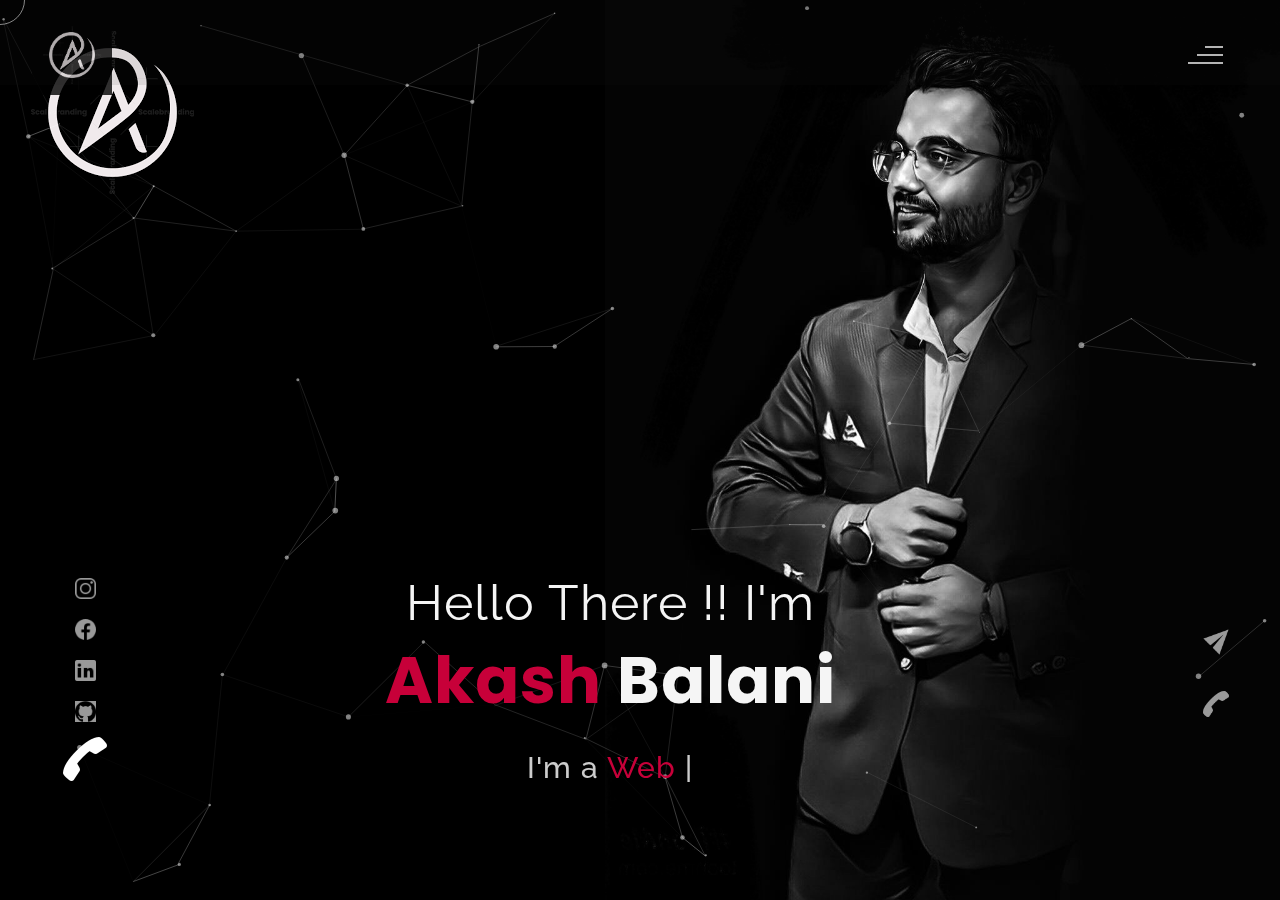
==== commit f8e54874: "added call and remoed" ====
--- a/index.html
+++ b/index.html
@@ -41,10 +41,9 @@
                 <span class="close-second"></span>
             </div>
             <div class="navigation-links">
-                <a href="#" data-text="HOME" id="home-link" >HOME</a>
+                <a href="./index.html" data-text="HOME" id="home-link" >HOME</a>
                 <a href="#" data-text="ABOUT" id="about-link" >ABOUT</a>
-                <a href="#" data-text="BLOG" id="blog-link" >BLOG</a>
-                <a href="#" data-text="PORTFOLIO" id="portfolio-link" >PORTFOLIO</a>
+                <a href="#" data-text="PROJECTS" id="Projects" >Projects</a>
                 <a href="#" data-text="CONTACT" id="contact-link" >CONTACT</a>
             </div>
         </div>
@@ -62,15 +61,19 @@
         <!--Menubar End-->
           <!--Header-->
         <div id="header">
+            <img id="logos" src="images/Alogo.png" alt="logo">
+
             <div id="particles"></div>
               <!--Social Media Links-->
             <div class="social-media-links">
                <a href="https://www.instagram.com/balani_1922/?igsh=MTV0NG5udmI0cHpjYw%3D%3D&utm_source=qr"><img src="images/instagram logo.png" class="social-media" alt="instagram-logo"></a><!--Your instagram homepage link inser in place of "#"-->
                 <a href="https://www.facebook.com/akashbalani.1922?mibextid=LQQJ4d&rdid=2rLjX5USYbpTSTy8&share_url=https%3A%2F%2Fwww.facebook.com%2Fshare%2FtJYSGtX9fj2Wy3RF%2F%3Fmibextid%3DLQQJ4d"><img src="images/facebook logo.png" class="social-media" alt="facebook-logo"></a>
                 <a href="https://www.linkedin.com/in/akash-balani-31b619151?utm_source=share&utm_campaign=share_via&utm_content=profile&utm_medium=ios_app"><img src="images/linkedin logo.png" class="social-media" alt="linkedin-logo"></a>
-                <a href="https://github.com/Akash-Balani"><img src="images/twitter logo.png" class="social-media" alt="twitter-logo"></a>
+                <a href="https://github.com/Akash-Balani"><img src="images/Github.png" class="social-media" alt="twitter-logo"></a>
+                <a href="Tel:+91 7990665571"><img src="images/call.png" alt="phone-pic" class="callme"></a><!--Your telephone number Id write in place of "#"-->
 
             </div>
+
             <!--Social Media Links end-->
             <div class="header-content">
                 <div class="header-content-box">
--- a/index.css
+++ b/index.css
@@ -4,1005 +4,1010 @@
   * Author/Developer: Sujal
   * Version: v1
   */
-@import url('https://fonts.googleapis.com/css?family=Raleway:300&display=swap');
-@import url('https://fonts.googleapis.com/css?family=Monoton&display=swap');
-@import url('https://fonts.googleapis.com/css?family=Poppins:500&display=swap');
-*{
-    padding: 0%;
-    margin: 0%;
-    box-sizing: border-box;
-}
-::-webkit-scrollbar{
-    width: 4px;
-    color:#c70039;
-    transition: all .4s ease;
+@import url("https://fonts.googleapis.com/css?family=Raleway:300&display=swap");
+@import url("https://fonts.googleapis.com/css?family=Monoton&display=swap");
+@import url("https://fonts.googleapis.com/css?family=Poppins:500&display=swap");
+* {
+  padding: 0%;
+  margin: 0%;
+  box-sizing: border-box;
+}
+::-webkit-scrollbar {
+  width: 4px;
+  color: #c70039;
+  transition: all 0.4s ease;
 }
 ::-webkit-scrollbar-thumb {
-    background: #c70039; 
-    border-radius: 4px;
-    width: 4px;
-    transition: all .4s ease;
-  }
-  ::-webkit-scrollbar-track {
-    background: #101010; 
-    border-radius: 4px;
-    width: 4px;
-  }
-  input::-webkit-outer-spin-button,
+  background: #c70039;
+  border-radius: 4px;
+  width: 4px;
+  transition: all 0.4s ease;
+}
+::-webkit-scrollbar-track {
+  background: #101010;
+  border-radius: 4px;
+  width: 4px;
+}
+input::-webkit-outer-spin-button,
 input::-webkit-inner-spin-button {
   -webkit-appearance: none;
   margin: 0;
 }
 
 /* Firefox */
-input[type=number] {
+input[type="number"] {
   -moz-appearance: textfield;
 }
-  html{
-    background: #000000;
-    
-  }
-  #loader{
-      display: flex;
-      align-items: center;
-      justify-content: center;
-      flex-direction: column;
-      height:100vh;
-      position: fixed;
-      z-index:100;
-      font-family: poppins;
-      background-color: #202020;
-      color: whitesmoke;
-      font-size: 70px;
-      width: 100%;
-  }
-body{
-    user-select: none;
-    height: auto;
-    overflow-x: hidden;
-    width: 100%;
-    background: #000000;
-}
-#header{
-    background:#000000;
-    height: 100vh;
-    width: 100%;;
-    overflow: hidden;
-    animation: scale 1.5s ease;
-    position:relative;
-    display: block;
-}
-#particles{
-    position: absolute;
-    top: 0;
-    left: 0;
-    height: 100%;
-    width: 100vw;
-    background-size: cover;
-    background-position: 50% 50%;
-    display: block;
-}
-#navigation-content{
-    height: 100vh;
-    width: 100%;
-    position:fixed;
-    z-index: 5;
-    background-color:#020202;
-    transform: translateY(-200%);
-    display: flex;
-    flex-direction: column;
-    align-items: center;
-    justify-content: center;
-}
-#navigation-bar{
-    position: fixed;
-    height: 100px;
-    width: 100%;
-    z-index: 3;
-    padding: 10px;
-    background:transparent;
-    overflow: hidden;
-}
-.menubar{
-    position: absolute;
-    right:4%;
-    top: 40%;
-    cursor: pointer;
-    opacity: .8;
-    transition: all .4s ease;
-}
-.menubar span{
-    position: relative;
-    background-color:transparent;
-    height:2px;
-    width: 20px;
-    display: block;
-    margin:6px;
-    border-radius: 20px;
-}
-.menubar .first-span{
-    width:35px;
-}
-.menubar .first-span::before{
-    content: "";
-    position: absolute;
-    height: 100%;
-    width: 50%;
-    top:0;
-    right:0;
-    background-color:whitesmoke;
-    transition: all .5s ease;
+html {
+  background: #000000;
+}
+#loader {
+  display: flex;
+  align-items: center;
+  justify-content: center;
+  flex-direction: column;
+  height: 100vh;
+  position: fixed;
+  z-index: 100;
+  font-family: poppins;
+  background-color: #202020;
+  color: whitesmoke;
+  font-size: 70px;
+  width: 100%;
+}
+body {
+  user-select: none;
+  height: auto;
+  overflow-x: hidden;
+  width: 100%;
+  background: #000000;
+}
+#header {
+  background: #000000;
+  height: 100vh;
+  width: 100%;
+  overflow: hidden;
+  animation: scale 1.5s ease;
+  position: relative;
+  display: block;
+}
+#particles {
+  position: absolute;
+  top: 0;
+  left: 0;
+  height: 100%;
+  width: 100vw;
+  background-size: cover;
+  background-position: 50% 50%;
+  display: block;
+}
+#navigation-content {
+  height: 100vh;
+  width: 100%;
+  position: fixed;
+  z-index: 5;
+  background-color: #020202;
+  transform: translateY(-200%);
+  display: flex;
+  flex-direction: column;
+  align-items: center;
+  justify-content: center;
+}
+#navigation-bar {
+  position: fixed;
+  height: 100px;
+  width: 100%;
+  z-index: 3;
+  padding: 10px;
+  background: transparent;
+  overflow: hidden;
+}
+.menubar {
+  position: absolute;
+  right: 4%;
+  top: 40%;
+  cursor: pointer;
+  opacity: 0.8;
+  transition: all 0.4s ease;
+}
+.menubar span {
+  position: relative;
+  background-color: transparent;
+  height: 2px;
+  width: 20px;
+  display: block;
+  margin: 6px;
+  border-radius: 20px;
+}
+.menubar .first-span {
+  width: 35px;
+}
+.menubar .first-span::before {
+  content: "";
+  position: absolute;
+  height: 100%;
+  width: 50%;
+  top: 0;
+  right: 0;
+  background-color: whitesmoke;
+  transition: all 0.5s ease;
+}
+.menubar .second-span {
+  width: 35px;
+}
+.menubar .second-span::before {
+  content: "";
+  position: absolute;
+  height: 100%;
+  width: 75%;
+  top: 0;
+  right: 0;
+  background-color: whitesmoke;
+  transition: all 0.3s ease;
+}
+.menubar .third-span {
+  width: 35px;
+}
+.menubar .third-span::before {
+  content: "";
+  position: absolute;
+  height: 100%;
+  width: 100%;
+  top: 0;
+  right: 0;
+  background-color: whitesmoke;
+  transition: all 0.3s ease;
+}
+.menubar:hover .second-span::before,
+.menubar:hover .first-span::before {
+  width: 100%;
+}
+.menubar:hover {
+  opacity: 1;
+}
+.close-first,
+.close-second {
+  height: 2px;
+  width: 35px;
+  background-color: whitesmoke;
+  display: block;
+  margin: 4px;
+  cursor: pointer;
+  padding: 1px;
+  border-radius: 20px;
+}
+.close-first {
+  transform: rotate(45deg);
+}
+.close-second {
+  transform: rotate(-45deg);
+}
+.navigation-close {
+  position: absolute;
+  top: 6%;
+  right: 4%;
+  padding: 10px;
+  cursor: pointer;
+  transition: all.3s ease;
+  opacity: 0.8;
+}
+.navigation-close:hover {
+  opacity: 1;
+  transform: rotate(90deg);
+}
+.logo img {
+  height: 80px;
+  position: absolute;
+  top: 3%;
+  left: 2.5%;
+  opacity: 0.8;
+  z-index: 2;
+  cursor: pointer;
+  transition: all 0.4s ease;
+}
+.logo img:hover {
+  opacity: 1;
+  transform: rotate(-45deg);
+}
+#navigation-bar img {
+  height: 80px;
+  position: absolute;
+  top: 15%;
+  left: 2.5%;
+  opacity: 0.8;
+  transition: all 0.4s ease;
+}
+#navigation-bar img:hover {
+  opacity: 1;
+  transform: rotate(-45deg);
+}
+.header-image img {
+  height: 100vh;
+  float: right;
+}
+.header-image {
+  float: right;
+  height: auto;
+  background-size: cover;
+  background-position: center;
+  width: 40%;
+  height: 100vh;
+}
+.header-content {
+  height: 100vh;
+  width: 100%;
+  float: left;
+  display: flex;
+  position: absolute;
+  align-items: center;
+  justify-content: center;
+  color: whitesmoke;
+  font-family: raleway;
+  font-weight: 400;
+  letter-spacing: 1px;
+  flex-direction: column;
+  font-size: 50px;
+  z-index: 1;
+}
+.header-content-box {
+  z-index: 2;
+  text-align: center;
+  height: auto;
+  padding-right: 60px;
+  width: auto;
+}
+.header-content .firstline {
+  z-index: 2;
+  font-weight: 700;
+  font-family: poppins;
+  font-size: 65px;
+}
+.header-content .secondline {
+  z-index: 2;
+  font-size: 30px;
+  padding-top: 20px;
+  font-weight: 500;
+  color: rgb(255, 255, 255, 0.8);
+}
+.slash {
+  animation-name: animateslash;
+  animation-duration: 0.8s;
+  animation-iteration-count: infinite;
+  animation-play-state: running;
+}
+@keyframes animateslash {
+  0% {
+    opacity: 1;
+    z-index: 2;
+  }
+  100% {
+    opacity: 0;
+    z-index: 0;
+  }
+}
+@-webkit-keyframes animateslash {
+  0% {
+    opacity: 1;
+    z-index: 2;
+  }
+  100% {
+    opacity: 0;
+    z-index: 0;
+  }
+}
+.social-media-links {
+  height: 100vh;
+  position: absolute;
+  z-index: 2;
+  padding: 60px;
+  width: auto;
+  display: flex;
+  flex-direction: column;
+  align-items: center;
+  justify-content: center;
+}
+.social-media {
+  color: white;
+  width: 21px;
+  opacity: 0.6;
+  margin: 8px;
+  transition: all 0.4s ease;
+}
+.social-media:hover {
+  opacity: 1;
+  transform: scale(1.1);
+}
+.navigation-links {
+  display: flex;
+  align-items: center;
+  justify-content: center;
+  flex-direction: column;
+  font-family: poppins;
+}
+.navigation-links a {
+  padding: 10px;
+  text-decoration: none;
+  color: white;
+  font-size: 30px;
+  opacity: 0.7;
+  transition: all 0.4s ease;
+}
+.navigation-links a:hover {
+  opacity: 1;
+}
+.navigation-links a::before {
+  content: "";
+  position: absolute;
+  top: 50%;
+  left: 50%;
+  display: flex;
+  justify-content: center;
+  transform: translate(-50%, -50%);
+  align-items: center;
+  font-size: 5em;
+  font-weight: 400;
+  font-family: monoton;
+  color: rgb(255, 255, 255, 0.1);
+  z-index: 1;
+  pointer-events: none;
+  opacity: 0;
+  letter-spacing: 100px;
+  transition: all 0.4s ease;
+}
+.navigation-links a:hover::before {
+  content: attr(data-text);
+  opacity: 1;
+  letter-spacing: 10px;
+}
+.contact {
+  display: flex;
+  position: absolute;
+  width: 10%;
+  right: 0;
+  top: 0;
+  height: 100%;
+  align-items: center;
+  justify-content: center;
+  flex-direction: column;
+  z-index: 3;
+}
+.contact a {
+  z-index: 3;
+}
+.contact img {
+  margin: 10px;
+  height: 30px;
+  opacity: 0.6;
+  transition: all 0.4s ease;
+}
+.contact img:hover {
+  opacity: 1;
+  transform: scale(1.1);
+}
+#breaker {
+  height: 100vh;
+  width: 200%;
+  background-color: #c70039;
+  opacity: 1;
+  animation: breakeranimate 2s linear;
+  display: none;
+  transition: all 0.4s ease;
+  border-radius: 5px;
+  z-index: 10;
+  position: fixed;
+}
+@keyframes breakeranimate {
+  0% {
+    transform: translateX(-100%);
+  }
+  50% {
+    transform: translateX(0%);
+  }
+  100% {
+    transform: translateX(100%);
+  }
+}
+@-webkit-keyframes breakeranimate {
+  0% {
+    transform: translateX(-100%);
+  }
+  50% {
+    transform: translateX(0%);
+  }
+  100% {
+    transform: translateX(100%);
+  }
+}
+.color {
+  color: #c70039;
+  transition: all 0.4s ease;
+}
+#about {
+  background-color: #101010;
+  display: none;
+  width: 100%;
+  height: auto;
+  overflow: hidden;
+}
+@keyframes scale {
+  0% {
+    transform: scale(0.6);
+  }
+  100% {
+    transform: scale(1);
+  }
+}
+@-webkit-keyframes breakeranimate {
+  0% {
+    transform: scale(0.6);
+  }
+  100% {
+    transform: scale(1);
+  }
+}
+#about-content {
+  display: flex;
+  flex-direction: column;
+  align-items: center;
+  color: whitesmoke;
+  justify-content: center;
+  height: auto;
+  width: 100%;
+  padding: 30px;
+}
+.about-header {
+  height: auto;
+  width: 100%;
+  text-align: center;
+  align-items: center;
+  justify-content: center;
+  font-size: 45px;
+  font-family: raleway;
+  color: whitesmoke;
+  padding: 10px;
+  padding-bottom: 30px;
+  padding-top: 60px;
+  font-weight: 900;
+}
+.about-first-paragraph {
+  color: whitesmoke;
+  justify-content: center;
+  font-size: 20px;
+  font-family: poppins;
+  width: 50%;
+  padding: 30px;
+  font-weight: 400;
+}
+.about-first-paragraph .color {
+  font-size: 40px;
+}
+.about-first-line {
+  font-size: 35px;
+  opacity: 1;
+  margin-bottom: 10px;
+  display: block;
+}
+.about-second-line {
+  opacity: 0.8;
+  font-size: 18px;
+  font-weight: 200;
+}
+.about-main {
+  display: flex;
+  align-items: center;
+  justify-content: center;
+  width: 100vw;
+  height: auto;
+  padding-left: 50px;
+  padding-right: 50px;
+  flex-direction: row;
+}
+.about-img img {
+  width: 100%;
+  height: 380px;
+  padding: 30px;
+  border-radius: 40px;
+}
+.about-img {
+  width: 550px;
+  height: auto;
+  padding: 30px;
+  padding-top: 10px;
+  border-radius: 40px;
+}
 
-}
-.menubar .second-span{
-    width:35px;
-}
-.menubar .second-span::before{
-    content: "";
-    position: absolute;
-    height: 100%;
-    width: 75%;
-    top:0;
-    right:0;
-    background-color:whitesmoke;
-    transition: all .3s ease;
-}
-.menubar .third-span{
-    width:35px;
-}
-.menubar .third-span::before{
-    content: "";
-    position: absolute;
-    height: 100%;
-    width: 100%;
-    top:0;
-    right:0;
-    background-color:whitesmoke;
-    transition: all .3s ease;
-}
-.menubar:hover .second-span::before , .menubar:hover .first-span::before {
-    width: 100%;
-}
-.menubar:hover{
-    opacity: 1;
-}
-.close-first , .close-second{
- height: 2px;
- width: 35px;
- background-color: whitesmoke;
- display: block;
- margin: 4px;
- cursor: pointer;
- padding: 1px;
- border-radius: 20px;
-}
-.close-first {
-    transform: rotate(45deg);
-}
-.close-second{
-    transform: rotate(-45deg);
-}
-.navigation-close{
-    position: absolute;
-    top: 6%;
-    right:4%;
-    padding: 10px;
-    cursor: pointer;
-    transition: all.3s ease;
-    opacity: .8;
-}
-.navigation-close:hover{
-    opacity: 1;
-    transform: rotate(90deg);
-}
-.logo img{
-    height: 80px;
-    position: absolute;
-    top: 3%;
-    left: 2.5%;
-    opacity: .8;
-    z-index: 2;
-    cursor: pointer;
-    transition: all .4s ease;
-}
-.logo img:hover{
-    opacity: 1;
-    transform: rotate(-45deg);
-}
-#navigation-bar img{
-    height: 80px;
-    position: absolute;
-    ;
-    top: 15%;
-    left: 2.5%;
-    opacity: .8;
-    transition: all .4s ease;
-}
-#navigation-bar img:hover{
-    opacity: 1;
-    transform:rotate(-45deg);
-}
-.header-image img{
-    height: 100vh;
-    float: right;
-}
-.header-image{
-    float: right;
-    height: auto;
-    background-size: cover;
-    background-position: center;
-    width: 40%;   
-    height: 100vh;
+#about-content a {
+  text-decoration: none;
+  font-family: aileron;
+  font-weight: 400;
+  font-size: 35px;
+  color: #c70039;
+  transition: all 0.4s ease;
+}
+.cv {
+  padding-top: 40px;
+}
+.cv a button {
+  background: transparent;
+  border: none;
+  padding: 15px 30px;
+  color: whitesmoke;
+  background: #c70039;
+  outline: none;
+  font-size: 20px;
+  font-family: aileron;
+  border-radius: 4px;
+  font-weight: 400;
+  cursor: pointer;
+  position: relative;
+  transition: all 0.4s ease;
+}
+.cv a button:hover {
+  opacity: 1;
+  transform: scale(1.05);
+}
+#services {
+  position: relative;
+}
 
-}
-.header-content{
-    height: 100vh;
-    width: 100%;
-    float: left;
-    display: flex;
-    position: absolute;
-    align-items: center;
-    justify-content: center;
-    color: whitesmoke;
-    font-family: raleway;
-    font-weight: 400;
-    letter-spacing: 1px;
-    flex-direction: column;
-    font-size: 50px;
-    z-index: 1;
-}
-.header-content-box{
-    z-index: 2;
-    text-align: center;
-    height: auto;
-    padding-right: 60px;
-    width: auto;
+.services-heading {
+  height: auto;
+  width: 100%;
+  text-align: center;
+  align-items: center;
+  justify-content: center;
+  font-size: 45px;
+  font-family: raleway;
+  color: whitesmoke;
+  padding: 10px;
+  padding-bottom: 30px;
+  padding-top: 30px;
+  font-weight: 900;
+}
+.about-first-paragraph {
+  display: flex;
+  align-items: center;
+  justify-content: center;
+  flex-direction: column;
+}
+.colors {
+  color: whitesmoke;
+}
+.services-content {
+  height: auto;
+  width: 100%;
+  overflow: hidden;
+  text-align: center;
+  padding: 2.5%;
+}
+.service {
+  height: 380px;
+  width: 28%;
+  margin: 1.5%;
+  background-color: #191919;
+  display: inline-block;
+  box-shadow: 0px 0px 25px rgb(0, 0, 0, 0.05);
+  position: relative;
+  text-align: center;
+  z-index: 2;
+  border-radius: 10px;
+  overflow: hidden;
+  animation: opacity 1.4s ease;
+}
+.service-img {
+  text-align: center;
+}
 
-}
-.header-content .firstline{
-    z-index: 2;
-    font-weight:700;
-    font-family: poppins;
-    font-size: 65px;
-}
-.header-content .secondline{
-    z-index: 2;
-    font-size: 30px;
-    padding-top:20px ;
-    font-weight:500;
-    color: rgb(255, 255, 255,.8);
-}
-.slash{
-    animation-name: animateslash;
-    animation-duration: .8s;
-    animation-iteration-count: infinite;
-    animation-play-state: running;
-}
-@keyframes animateslash{
-    0%{
-        opacity: 1;
-        z-index: 2;
-    }
-    100%{
-        opacity: 0;
-        z-index: 0;
-    }
-}
-@-webkit-keyframes animateslash{
-    0%{
-        opacity: 1;
-        z-index: 2;
-    }
-    100%{
-        opacity: 0;
-        z-index: 0;
-    }
-}
-.social-media-links{
-    height: 100vh;
-    position: absolute;
-    z-index: 2;
-    padding: 60px;
-    width: auto;
-    display: flex;
-    flex-direction: column;
-    align-items: center;
-    justify-content: center;
-}
-.social-media{
-    color: white;
-    width:  21px;
-    ;
-    opacity: .6;
-    margin: 8px;
-    transition: all .4s ease;
-}
-.social-media:hover{
-    opacity: 1;
-    transform: scale(1.1);
-}
-.navigation-links{
-    display: flex;
-    align-items: center;
-    justify-content: center;
-    flex-direction: column;
-    font-family:poppins;
-}
-.navigation-links a{
-    padding:10px;
-    text-decoration: none;
-    color: white;
-    font-size: 30px;
-    opacity: .7;
-    transition: all .4s ease;
-}
-.navigation-links a:hover{
-    opacity: 1;
-}
-.navigation-links a::before{
-    content: "";
-    position: absolute;
-    top:50%;
-    left: 50%;
-    display: flex;
-    justify-content: center;
-    transform: translate(-50%,-50%);
-    align-items: center;
-    font-size: 5em;
-    font-weight: 400;
-    font-family: monoton;
-    color:rgb(255, 255, 255,.1);
-    z-index: 1;
-    pointer-events: none;
-    opacity: 0;
-    letter-spacing: 100px;
-    transition: all .4s ease;
-}
-.navigation-links a:hover::before{
-    content: attr(data-text);
-    opacity: 1;
-    letter-spacing: 10px;
-}
-.contact{
-    display: flex;
-    position: absolute;
-    width: 10%;
-    right: 0;
-    top: 0;
-    height: 100%;
-    align-items: center;
-    justify-content: center;
-    flex-direction: column;
-    z-index: 3;
-}
-.contact a{
-    z-index: 3;
-}
-.contact img{
-    margin:10px;
-    height:30px;
-    opacity: .6;
-    transition: all .4s ease;
-}
-.contact img:hover{
-    opacity: 1;
-    transform: scale(1.1);
-}
-#breaker{
-    height: 100vh;
-    width: 200%;
-    background-color: #c70039;
-    opacity: 1;
-    animation: breakeranimate 2s linear;
-    display: none;
-    transition: all .4s ease;
-    border-radius: 5px;
-    z-index: 10;
-    position: fixed;
-}
-@keyframes breakeranimate{
-   0%{ transform : translateX(-100%)}
-   50%{ transform : translateX(0%) }
-   100%{ transform : translateX(100%) }
-}
-@-webkit-keyframes breakeranimate{
-    0%{ transform : translateX(-100%) }
-    50%{ transform : translateX(0%) }
-    100%{ transform : translateX(100%) }
-}
-.color{
-    color: #c70039;
-    transition: all .4s ease;
-}
-#about{
-    background-color: #101010;
-    display: none;
-    width: 100%;
-    height: auto;
-    overflow: hidden;
-}
-@keyframes scale{
-    0%{
-        transform: scale(.6);
-    }
-    100%{
-        transform: scale(1);
-    }
-}
-@-webkit-keyframes breakeranimate{
-    0%{
-        transform: scale(.6);
-    }
-    100%{
-        transform: scale(1);
-    }
-}
-#about-content{
-    display: flex;
-    flex-direction:column;
-    align-items: center;
-    color: whitesmoke;
-    justify-content: center;
-    height: auto;
-    width: 100%;
-    padding:30px;
-}
-.about-header{
-    height: auto;
-    width: 100%;
-    text-align: center;
-    align-items: center;
-    justify-content: center;
-    font-size: 45px;
-    font-family: raleway;
-    color: whitesmoke;
-    padding:10px;
-    padding-bottom: 30px;
-    padding-top: 60px;
-    font-weight: 900;
-}
-.about-first-paragraph{
-    color: whitesmoke;
-    justify-content: center;
-    font-size: 20px;
-    font-family: poppins;
-    width: 50%;
-    padding: 30px;
-    font-weight: 400;
-}
-.about-first-paragraph .color{
-    font-size: 40px;
-}
-.about-first-line{
-    font-size: 35px;
-    opacity: 1;
-    margin-bottom: 10px;
-    display: block;
-}
-.about-second-line{
-    opacity: .8;
-    font-size: 18px;
-    font-weight: 200;
-}
-.about-main{
-    display: flex;
-    align-items: center;
-    justify-content: center;
-    width: 100vw;
-    height: auto;
-    padding-left: 50px;
-    padding-right: 50px;
-    flex-direction: row;
-}
-.about-img img{
-    width: 100%;
-    height:380px;
-    padding: 30px;
-    border-radius: 40px;
-}
-.about-img {
-    width: 550px;
-    height:auto;
-    padding: 30px;
-    padding-top: 10px;
-    border-radius: 40px;
+.service-img img {
+  display: inline-block;
+  z-index: 2;
+  position: relative;
+  margin: 20px;
+  border-radius: 30%;
+  padding: 10px;
+  border: 0px solid #c70039;
+  background: #c70039;
+  box-shadow: 0px 0px 0px 0px #c70039;
+  height: 100px;
+  transition: all 0.8s ease;
+}
+.service:hover .service-img img {
+  box-shadow: 0px 0px 0px 400px #c70039;
+}
+.service-description {
+  font-family: poppins;
+  color: whitesmoke;
+  position: relative;
+  display: inline-block;
+  z-index: 2;
+}
+.service-description h2 {
+  padding: 10px;
+  margin: 5px;
+  font-weight: 200;
+  font-size: 25px;
+}
+.service-description p {
+  padding: 10px;
+  font-weight: 200;
+  font-size: 16px;
+  opacity: 0.8;
+}
+#skills {
+  width: 100%;
+  height: auto;
+}
+.skills-header {
+  height: auto;
+  width: 100%;
+  text-align: center;
+  align-items: center;
+  justify-content: center;
+  font-size: 45px;
+  font-family: raleway;
+  color: whitesmoke;
+  padding: 10px;
+  padding-bottom: 30px;
+  padding-top: 30px;
+  font-weight: 900;
+}
+.skills-content {
+  height: auto;
+  width: 100%;
+  margin-top: 20px;
+  margin-bottom: 80px;
+}
+.skill-html {
+  height: auto;
+  width: 45%;
+  padding: 0%;
+  position: relative;
+  font-family: poppins;
+  color: whitesmoke;
+  display: inline-block;
+  padding: 1.5%;
+}
+.skill-text {
+  width: 80%;
+  position: relative;
+  height: 50px;
+}
+.html {
+  display: inline-block;
+  position: absolute;
+  left: 5%;
+  top: 30%;
+}
+.html-prog {
+  width: 100%;
+  height: 40px;
+  border-radius: 10px;
+  background: #191919;
+  box-shadow: 0px 0px 25px rgb(0, 0, 0, 0.1);
+  position: relative;
+  overflow: hidden;
+}
+.html-progress {
+  position: absolute;
+  top: 10%;
+  left: 1%;
+  height: 80%;
+  display: flex;
+  align-items: center;
+  justify-content: center;
+  transition: all 0.4s ease;
+  width: 95%;
+  border-radius: 10px;
+  background: #c70039;
+}
+.js-progress {
+  position: absolute;
+  top: 10%;
+  left: 1%;
+  height: 80%;
+  display: flex;
+  align-items: center;
+  font-family: poppins;
+  justify-content: center;
+  transition: all 0.4s ease;
+  width: 90%;
+  border-radius: 10px;
+  background: #c70039;
+}
+.adobe-progress {
+  position: absolute;
+  top: 10%;
+  left: 1%;
+  height: 80%;
+  display: flex;
+  align-items: center;
+  justify-content: center;
+  transition: all 0.4s ease;
+  width: 83%;
+  border-radius: 10px;
+  background: #c70039;
+}
+.php-progress {
+  position: absolute;
+  top: 10%;
+  left: 1%;
+  height: 80%;
+  display: flex;
+  align-items: center;
+  justify-content: center;
+  width: 85%;
+  border-radius: 10px;
+  background: #c70039;
+  transition: all 0.4s ease;
+}
+.jquery-progress {
+  position: absolute;
+  top: 10%;
+  left: 1%;
+  height: 80%;
+  display: flex;
+  align-items: center;
+  justify-content: center;
+  transition: all 0.4s ease;
+  width: 94%;
+  border-radius: 10px;
+  background: #c70039;
+}
+.seo-progress {
+  position: absolute;
+  top: 10%;
+  left: 1%;
+  height: 80%;
+  display: flex;
+  align-items: center;
+  justify-content: center;
+  width: 84%;
+  border-radius: 10px;
+  transition: all 0.4s ease;
+  background: #c70039;
+}
+.portfolio-header {
+  height: auto;
+  width: 100%;
+  text-align: center;
+  align-items: center;
+  justify-content: center;
+  font-size: 45px;
+  font-family: raleway;
+  transition: all 0.4s ease;
+  color: whitesmoke;
+  padding: 10px;
+  padding-bottom: 30px;
+  padding-top: 60px;
+  font-weight: 900;
 }
 
-#about-content a{
-    text-decoration: none;
-    font-family: aileron;
-    font-weight: 400;
-    font-size: 35px;
-    color: #c70039;
-    transition: all .4s ease;
-}
-.cv {
-    padding-top: 40px;
-}
-.cv a button{
-    background: transparent;
-    border:none;
-    padding: 15px 30px;
-    color: whitesmoke;
-    background: #c70039;
-    outline: none;
-    font-size:20px;
-    font-family: aileron;
-    border-radius: 4px;
-    font-weight: 400;
-    cursor: pointer;
-    position: relative;
-    transition: all .4s ease;
+.header-caption {
+  opacity: 0.8;
+  display: block;
+  font-size: 20px;
+  font-family: raleway;
+  padding: 8px;
+  padding-top: 15px;
+  color: whitesmoke;
+  font-weight: 400;
+}
+.portfolio {
+  height: auto;
+  width: 100%;
+  display: flex;
+  flex-direction: row;
+  align-items: center;
+  justify-content: center;
+  padding: 1.5%;
+  padding-right: 2%;
+  padding-top: 50px;
+  padding-bottom: 40px;
+}
 
-}
-.cv a button:hover{
-    opacity: 1;
-    transform: scale(1.05);
-}
-#services{
-    position: relative;
+.portfolio-text {
+  width: 40%;
+  padding-left: 1%;
+  margin: 1%;
+  margin-left: -40px;
+  margin-top: 160px;
+  z-index: 3;
+  opacity: 1;
+  background: #080808;
+  padding-top: 10px;
+  padding-bottom: 10px;
 }
 
-.services-heading{
-    height: auto;
-    width: 100%;
-    text-align: center;
-    align-items: center;
-    justify-content: center;
-    font-size: 45px;
-    font-family: raleway;
-    color: whitesmoke;
-    padding:10px;
-    padding-bottom: 30px;
-    padding-top: 30px;
-    font-weight: 900;
+.portfolio-text h2 {
+  font-size: 35px;
+  font-family: poppins;
+  font-weight: 200;
+  padding: 20px;
+  color: #c70039;
+  transition: all 0.4s ease;
+}
+.portfolio-text p {
+  font-size: 16px;
+  opacity: 0.8;
+  font-family: poppins;
+  font-weight: 200;
+  padding: 20px;
+}
+.portfolio-text button {
+  font-size: 16px;
+  opacity: 0.8;
+  font-family: poppins;
+  font-weight: 200;
+  padding: 10px 20px;
+  background: transparent;
+  color: #c70039;
+  transition: all 0.4s ease;
+  outline: none;
+  margin: 20px;
+  border: 1.5px solid #c70039;
+  cursor: pointer;
+  overflow: hidden;
+  position: relative;
+  transition: all 0.4s ease;
+}
+.portfolio-text button::before {
+  content: "";
+  position: absolute;
+  width: 0%;
+  height: 200%;
+  transform: rotate(-15deg) translateY(-20px);
+  top: 0;
+  left: 0;
+  z-index: 3;
+  background: #c70039;
+  transition: all 0.7s ease;
+}
+.portfolio-text button:hover {
+  opacity: 1;
+  color: whitesmoke;
+}
+button:hover .index {
+  position: relative;
+  z-index: 4;
+}
+.portfolio-text button:hover::before {
+  opacity: 1;
+  width: 120%;
+}
+.button {
+  text-align: center;
+}
+.portfolio-image img {
+  height: 400px;
+  width: 100%;
+  position: relative;
+}
+.portfolio-image {
+  height: 400px;
+  width: 40%;
+}
+.portfolio-image img::before {
+  content: "";
+  height: 100%;
+  width: 100%;
+  background: #c70039;
+  opacity: 0.1;
+  top: 0;
+  left: 0;
+  transition: all 0.4s ease;
+  position: absolute;
+  z-index: 2;
+}
+#portfolio-content {
+  width: 100%;
+  display: flex;
+  height: auto;
+  flex-direction: column;
+  justify-content: center;
+  overflow: hidden;
+}
+#portfolio {
+  display: none;
+  height: auto;
+  overflow-x: hidden;
+  background-color: #101010;
+  width: 100%;
+  color: whitesmoke;
+}
+.blog-header {
+  height: auto;
+  width: 100%;
+  text-align: center;
+  align-items: center;
+  justify-content: center;
+  font-size: 45px;
+  font-family: raleway;
+  color: whitesmoke;
+  padding: 10px;
+  padding-bottom: 30px;
+  padding-top: 60px;
+  font-weight: 900;
+}
+.cursor {
+  height: 50px;
+  width: 50px;
+  display: block;
+  border-radius: 50%;
+  border: 1px solid whitesmoke;
+  background: transparent;
+  pointer-events: none;
+  position: fixed;
+  top: -25px;
+  left: -25px;
+  z-index: 10;
+  opacity: 0.6;
+  transition: scale 0.5s ease;
+}
+.cursor-small {
+  height: 50px;
+  width: 50px;
+  display: block;
+  border-radius: 50%;
+  border: 1px solid whitesmoke;
+  background: transparent;
+  pointer-events: none;
+  position: fixed;
+  top: -25px;
+  left: -25px;
+  z-index: 10;
+  opacity: 0.6;
+  transition: scale 0.4s ease;
+}
 
-}
-.about-first-paragraph {
-    display: flex;
-    align-items: center;
-    justify-content: center;
-    flex-direction:column ;
-}
-.colors{
-    color: whitesmoke;
-}
-.services-content{
-    height: auto;
-    width: 100%;
-    overflow: hidden;
-    text-align: center;
-    padding:2.5%;
-}
-.service{
-    height:380px;
-    width:28%;
-    margin: 1.5%;
-    background-color: #191919;
-    ;
-    display: inline-block;
-    box-shadow:0px 0px 25px rgb(0,0,0,.05);
-    position: relative;
-    text-align: center;
-    z-index: 2;
-    border-radius: 10px;
-    overflow: hidden;
-    animation: opacity 1.4s ease ;
-}
-.service-img{
-    text-align: center;
-}
-
-.service-img img{
-    display: inline-block;
-    z-index: 2;
-    position: relative;
-    margin: 20px;
-    border-radius: 30%;
-    padding: 10px;
-    border: 0px solid #c70039;
-    background: #c70039;
-    box-shadow:0px 0px 0px 0px #c70039 ;
-    height:100px;
-    transition: all .8s ease;
-}
-.service:hover .service-img img{
-    box-shadow:0px 0px 0px 400px #c70039 ;
-}
-.service-description{
-    font-family: poppins;
-    color:whitesmoke;
-    position: relative;
-    display: inline-block;
-    z-index:2;
-}
-.service-description h2{
-    padding: 10px;
-    margin: 5px;
-    font-weight: 200;
-    font-size: 25px;
-}
-.service-description p{
-    padding: 10px;
-    font-weight: 200;
-    font-size: 16px;
-    opacity: .8;
-}
-#skills{
-    width: 100%;
-    height:auto;
-}
-.skills-header{
-    height: auto;
-    width: 100%;
-    text-align: center;
-    align-items: center;
-    justify-content: center;
-    font-size: 45px;
-    font-family: raleway;
-    color: whitesmoke;
-    padding:10px;
-    padding-bottom: 30px;
-    padding-top: 30px;
-    font-weight: 900;
-}
-.skills-content{
-    height: auto;
-    width:100%;
-    margin-top: 20px;
-    margin-bottom: 80px;
-}
-.skill-html{
-    height: auto;
-    width: 45%;
-    padding: 0%;
-    position: relative;
-    font-family: poppins;
-    color:whitesmoke;
-    display: inline-block;
-    padding:1.5%;
-}
-.skill-text{
-    width:80%;
-    position: relative;
-    height: 50px;
-}
-.html{
-    display: inline-block;
-    position: absolute;
-    left: 5%;
-    top:30%;
-}
-.html-prog{
-   width:100%;
-   height:40px;
-   border-radius: 10px;
-   background: #191919;
-   box-shadow:0px 0px 25px rgb(0,0,0,.1);
-   position: relative;
-   overflow: hidden;
-}
-.html-progress{
-    position: absolute;
-    top:10%;
-    left:1%;
-    height: 80%;
-    display: flex;
-    align-items: center;
-    justify-content: center;
-    transition: all .4s ease;
-    width:95%;
-    border-radius: 10px;
-    background: #c70039;
-}
-.js-progress{
-    position: absolute;
-    top:10%;
-    left:1%;
-    height: 80%;
-    display: flex;
-    align-items: center;
-    font-family: poppins;
-    justify-content: center;
-    transition: all .4s ease;
-    width:90%;
-    border-radius: 10px;
-    background: #c70039;
-}
-.adobe-progress{
-    position: absolute;
-    top:10%;
-    left:1%;
-    height: 80%;
-    display: flex;
-    align-items: center;
-    justify-content: center;
-    transition: all .4s ease;
-    width:83%;
-    border-radius: 10px;
-    background: #c70039;
-}
-.php-progress{
-    position: absolute;
-    top:10%;
-    left:1%;
-    height: 80%;
-    display: flex;
-    align-items: center;
-    justify-content: center;
-    width:85%;
-    border-radius: 10px;
-    background: #c70039;
-    transition: all .4s ease;
-}
-.jquery-progress{
-    position: absolute;
-    top:10%;
-    left:1%;
-    height: 80%;
-    display: flex;
-    align-items: center;
-    justify-content: center;
-    transition: all .4s ease;
-    width:94%;
-    border-radius: 10px;
-    background: #c70039;
-}
-.seo-progress{
-    position: absolute;
-    top:10%;
-    left:1%;
-    height: 80%;
-    display: flex;
-    align-items: center;
-    justify-content: center;
-    width:84%;
-    border-radius: 10px;
-    transition: all .4s ease;
-    background: #c70039;
-}
-.portfolio-header{
-    height: auto;
-    width: 100%;
-    text-align: center;
-    align-items: center;
-    justify-content: center;
-    font-size: 45px;
-    font-family: raleway;
-    transition: all .4s ease;
-    color: whitesmoke;
-    padding:10px;
-    padding-bottom: 30px;
-    padding-top: 60px;
-    font-weight: 900;
-}
-
-.header-caption{
-    opacity:.8;
-    display: block;
-    font-size: 20px;
-    font-family: raleway;
-    padding: 8px;
-    padding-top: 15px;
-    color: whitesmoke;
-    font-weight: 400;
-}
-.portfolio{
-    height:auto;
-    width: 100%;
-    display: flex;
-    flex-direction: row;
-    align-items: center;
-    justify-content: center;
-    padding: 1.5%;
-    padding-right: 2%;
-padding-top: 50px;
-padding-bottom: 40px;
-}
-
-.portfolio-text{
-    width: 40%;
-    padding-left: 1%;
-    margin: 1%;
-    margin-left: -40px;
-    margin-top: 160px;
-    z-index: 3;
-    opacity: 1;
-    background: #080808;
-    padding-top: 10px;
-    padding-bottom: 10px;
-}
-
-.portfolio-text h2{
-    font-size: 35px;
-    font-family: poppins;
-    font-weight: 200;
-    padding: 20px;
-    color: #c70039;
-    transition: all .4s ease;
-}
-.portfolio-text p{
-    font-size: 16px;
-    opacity: .8;
-    font-family: poppins;
-    font-weight: 200;
-    padding: 20px;
-}
-.portfolio-text button{
-    font-size: 16px;
-    opacity: .8;
-    font-family: poppins;
-    font-weight: 200;
-    padding: 10px 20px;
-    background:transparent;
-    color:#c70039;
-    transition: all .4s ease;
-    outline: none;
-    margin: 20px;
-    border: 1.5px solid #c70039;
-    cursor: pointer;
-    overflow: hidden;
-    position: relative;
-    transition: all .4s ease;
-}
-.portfolio-text button::before{
-    content: "";
-    position: absolute;
-    width: 0%;
-    height: 200%;
-    transform: rotate(-15deg) translateY(-20px);
-    top: 0;
-    left: 0;
-    z-index: 3;
-    background: #c70039;
-    transition: all .7s ease;
-}
-.portfolio-text button:hover{
-    opacity: 1;
-    color:whitesmoke;
-}
- button:hover .index{
-     position: relative;
-    z-index: 4;
-}
-.portfolio-text button:hover::before{
-    opacity: 1;
-    width: 120%;
-}
-.button{
-    text-align: center;
-}
-    .portfolio-image img{
-        height: 400px;
-        width: 100%;
-        position: relative;
-    }
-    .portfolio-image{
-        height: 400px;
-        width: 40%;
-    }
-.portfolio-image img::before{
-    content: "";
-    height: 100%;
-    width: 100%;
-    background: #c70039;
-    opacity: .1;
-    top: 0;
-    left: 0;
-    transition: all .4s ease;
-    position: absolute;
-    z-index: 2;
-}
-#portfolio-content{
-    width: 100%;
-    display: flex;
-    height: auto;
-    flex-direction: column;
-    justify-content: center;
-    overflow: hidden;
-}
-#portfolio{
-    display: none;
-    height: auto;
-    overflow-x: hidden;
-    background-color: #101010;
-    width: 100%;
-    color:whitesmoke;
-}
-.blog-header{
-    height: auto;
-    width: 100%;
-    text-align: center;
-    align-items: center;
-    justify-content: center;
-    font-size: 45px;
-    font-family: raleway;
-    color: whitesmoke;
-    padding:10px;
-    padding-bottom: 30px;
-    padding-top: 60px;
-    font-weight: 900;
-}
-.cursor{
-    height: 50px;
-    width: 50px;
-    display: block;
-    border-radius: 50%;
-    border: 1px solid whitesmoke;
-    background: transparent;
-    pointer-events: none;
-    position: fixed;
-    top: -25px;
-    left: -25px;
-    z-index: 10;
-    opacity: .6;
-    transition:  scale .5s ease;
-}
-.cursor-small{
-    height: 50px;
-    width: 50px;
-    display: block;
-    border-radius: 50%;
-    border: 1px solid whitesmoke;
-    background: transparent;
-    pointer-events: none;
-    position: fixed;
-    top: -25px;
-    left: -25px;
-    z-index: 10;
-    opacity: .6;
-    transition:  scale .4s ease;
-}
-
-#blog{
-    background: #101010;
-    display: none;
-    color:whitesmoke;
-    width: 100%;
-    height: auto;
-}
-.blog-content{
-    display: flex;
-    flex-wrap: wrap;
-    align-items: center;
-    justify-content: center;
-}
-.blogs{
-    height: 420px;
-    width: 40%;
-    margin: 20px;
-    border-radius: 8px;
-    position: relative;
-    overflow: hidden;
-}
-.blogs .img{
-    height: 80%;
-    width: 100%;
-    overflow: hidden;
-    transition: all .65s ease;
-    position: relative;
-}
-.blog-date{
-    position: absolute;
-    left: 0;
-    bottom: 0;
-    background: #c70039;
-    color: whitesmoke;
-    font-size: 18px;
-    text-align: center;
-    font-weight: 400;
-    font-family: poppins;
-    padding: 3px;
-    transition: all .4s ease;
-    width: 25%;
-    height: auto;
-}
-.blogs .img img{
-    height: 100%;
-    width: 100%;
-    transition: all .65s ease;
-}
-.blog-text{
+#blog {
+  background: #101010;
+  display: none;
+  color: whitesmoke;
+  width: 100%;
+  height: auto;
+}
+.blog-content {
+  display: flex;
+  flex-wrap: wrap;
+  align-items: center;
+  justify-content: center;
+}
+.blogs {
+  height: 420px;
+  width: 40%;
+  margin: 20px;
+  border-radius: 8px;
+  position: relative;
+  overflow: hidden;
+}
+.blogs .img {
+  height: 80%;
+  width: 100%;
+  overflow: hidden;
+  transition: all 0.65s ease;
+  position: relative;
+}
+.blog-date {
+  position: absolute;
+  left: 0;
+  bottom: 0;
+  background: #c70039;
+  color: whitesmoke;
+  font-size: 18px;
+  text-align: center;
+  font-weight: 400;
+  font-family: poppins;
+  padding: 3px;
+  transition: all 0.4s ease;
+  width: 25%;
+  height: auto;
+}
+.blogs .img img {
+  height: 100%;
+  width: 100%;
+  transition: all 0.65s ease;
+}
+.blog-text {
   height: 80%;
   width: 100%;
   text-align: center;
@@ -1010,337 +1015,337 @@
   font-family: poppins;
   color: whitesmoke;
   background-color: #050505;
-  transition: all .5s ease;
-}
-.blog-text h3{
+  transition: all 0.5s ease;
+}
+.blog-text h3 {
   font-size: 28px;
   font-weight: 500;
   height: 20%;
   padding: 20px;
   letter-spacing: 1px;
 }
-.blog-text p{
-    font-size: 18px;
-    opacity: .9;
-    font-weight: 400;
-    height: 80%;
-    padding: 30px;
-    letter-spacing: 1px;
-  }
-.blogs:hover .img{
-      transform: translateY(-70%);
-  }
-.blogs:hover .blog-text{
-    transform: translateY(-70%);
-}
-.blogs a{
-    text-decoration: none;
-    color: whitesmoke;
-}
-#contact{
-    display: none;
-    height: auto;
-    text-align: center;
-    width: 100%;
-    background: #101010;
-    position: relative; 
-}
-.contact-header{
-    height: auto;
-    width: 100%;
-    text-align: center;
-    align-items: center;
-    justify-content: center;
-    font-size: 45px;
-    font-family: raleway;
-    color: whitesmoke;
-    padding:10px;
-    padding-bottom: 30px;
-    padding-top: 60px;
-    font-weight: 900;
-}
-.contact-header-caption{
-    padding: 10px;
-    color: whitesmoke;
-    opacity: .9;
-    font-family:raleway;
-    font-size: 18px;
-}
-.contact-content{
-    width: 90%;
-    margin: auto;
-    height: auto;
-    display: flex;
-    flex-direction: row;
-    align-items: center;
-    justify-content: center;
-}
-.contact-info{
-    width: 40%;
-    height: 500px;
-    background: url(../images/contact-back.jpg);
-    background-position: center;
-    background-size: cover;
-    border-radius: 16px;
-    margin-bottom: 50px;
-    position: relative;
-    overflow: hidden;
-}
-.contact-info::before{
-    content: "";
-    width: 100%;
-    height: 100%;
-    position: absolute;
-    top: 0;
-    left: 0;
-    background: #101010;
-    opacity: .8;
-    pointer-events: none;
-}
-.contact-form{
-    height: 550px;
-    padding-right:40px;
-    width: 60%;
-    display: flex;
-    flex-direction: column;
-}
-form{
-    display: flex;
-    flex-direction: column;
-    height: auto;
-    width:auto;
-    align-items: center;
-    position: relative;
-}
-.input-line{
-    width: 100%;
-    height: auto;
-    display: flex;
-    flex-direction: row;
-    align-items: center;
-    justify-content: center;
-}
-.input-name{
-    width: 40%;
-    padding:10px 20px;
-    margin:14px;
-    border-radius: 8px;
-    outline: none;
-    background: #050505;
-    border:none;
-    color: whitesmoke;
-    font-family: poppins;
-    font-size: 18px;
-}
-.form-header{
-    font-size: 24px;
-    font-family: poppins;
-    font-weight: 400;
-    color: whitesmoke;
-    padding: 28px;
-}
-.input-subject{
-    width: 84%;
-    padding:10px 20px;
-    margin:24px;
-    border-radius: 8px;
-    outline: none;
-    background: #050505;
-    border:none;
-    color: whitesmoke;
-    font-family: poppins;
-    font-size: 18px;
-}
-.input-textarea{
-    width: 84%;
-    padding:10px 20px;
-    margin:15px;
-    height: 150px;
-    border-radius: 8px;
-    outline: none;
-    background: #050505;
-    border:none;
-    color: whitesmoke;
-    font-family: poppins;
-    font-size: 18px;
-}
-form button{
-    padding:8px 24px;
-    font-family: poppins;
-    font-size:20px;
-    color: whitesmoke;
-    background:#BB0035;
-    opacity: .8;
-    margin: 20px;
-    cursor: pointer;
-    border: none;
-    border-radius: 8px;
-    transition: all .4s ease;
-}
-form button:hover{
+.blog-text p {
+  font-size: 18px;
+  opacity: 0.9;
+  font-weight: 400;
+  height: 80%;
+  padding: 30px;
+  letter-spacing: 1px;
+}
+.blogs:hover .img {
+  transform: translateY(-70%);
+}
+.blogs:hover .blog-text {
+  transform: translateY(-70%);
+}
+.blogs a {
+  text-decoration: none;
+  color: whitesmoke;
+}
+#contact {
+  display: none;
+  height: auto;
+  text-align: center;
+  width: 100%;
+  background: #101010;
+  position: relative;
+}
+.contact-header {
+  height: auto;
+  width: 100%;
+  text-align: center;
+  align-items: center;
+  justify-content: center;
+  font-size: 45px;
+  font-family: raleway;
+  color: whitesmoke;
+  padding: 10px;
+  padding-bottom: 30px;
+  padding-top: 60px;
+  font-weight: 900;
+}
+.contact-header-caption {
+  padding: 10px;
+  color: whitesmoke;
+  opacity: 0.9;
+  font-family: raleway;
+  font-size: 18px;
+}
+.contact-content {
+  width: 90%;
+  margin: auto;
+  height: auto;
+  display: flex;
+  flex-direction: row;
+  align-items: center;
+  justify-content: center;
+}
+.contact-info {
+  width: 40%;
+  height: 500px;
+  background: url(../images/contact-back.jpg);
+  background-position: center;
+  background-size: cover;
+  border-radius: 16px;
+  margin-bottom: 50px;
+  position: relative;
+  overflow: hidden;
+}
+.contact-info::before {
+  content: "";
+  width: 100%;
+  height: 100%;
+  position: absolute;
+  top: 0;
+  left: 0;
+  background: #101010;
+  opacity: 0.8;
+  pointer-events: none;
+}
+.contact-form {
+  height: 550px;
+  padding-right: 40px;
+  width: 60%;
+  display: flex;
+  flex-direction: column;
+}
+form {
+  display: flex;
+  flex-direction: column;
+  height: auto;
+  width: auto;
+  align-items: center;
+  position: relative;
+}
+.input-line {
+  width: 100%;
+  height: auto;
+  display: flex;
+  flex-direction: row;
+  align-items: center;
+  justify-content: center;
+}
+.input-name {
+  width: 40%;
+  padding: 10px 20px;
+  margin: 14px;
+  border-radius: 8px;
+  outline: none;
+  background: #050505;
+  border: none;
+  color: whitesmoke;
+  font-family: poppins;
+  font-size: 18px;
+}
+.form-header {
+  font-size: 24px;
+  font-family: poppins;
+  font-weight: 400;
+  color: whitesmoke;
+  padding: 28px;
+}
+.input-subject {
+  width: 84%;
+  padding: 10px 20px;
+  margin: 24px;
+  border-radius: 8px;
+  outline: none;
+  background: #050505;
+  border: none;
+  color: whitesmoke;
+  font-family: poppins;
+  font-size: 18px;
+}
+.input-textarea {
+  width: 84%;
+  padding: 10px 20px;
+  margin: 15px;
+  height: 150px;
+  border-radius: 8px;
+  outline: none;
+  background: #050505;
+  border: none;
+  color: whitesmoke;
+  font-family: poppins;
+  font-size: 18px;
+}
+form button {
+  padding: 8px 24px;
+  font-family: poppins;
+  font-size: 20px;
+  color: whitesmoke;
+  background: #bb0035;
+  opacity: 0.8;
+  margin: 20px;
+  cursor: pointer;
+  border: none;
+  border-radius: 8px;
+  transition: all 0.4s ease;
+}
+form button:hover {
   opacity: 1;
 }
-.contact-info-header{
-    position: relative;
-    z-index: 2;
-    font-size: 24px;
-    font-family: poppins;
-    font-weight: 400;
-    color: whitesmoke;
-    padding: 30px;
-}
-.contect-info-content-line{
-    height: auto;
-    padding: 10px;
-    position: relative;
-    z-index: 2;
-    display: flex;
-    flex-direction: row;
-    align-items: center;
-    text-align: left;
-    margin-left: 100px;
-}
-.contact-info-icon-text{
-    color: whitesmoke;
-    padding:15px;
-    font-family: poppins;
-}
-.contact-info-icon-text h6{
-    font-size: 15px;
-    opacity: .8;
-}
-.contact-info-icon-text p{
-    font-size: 14px;
-    opacity: .7;
-}
-.icon{
-    height:40px;
-    opacity: .8;
+.contact-info-header {
+  position: relative;
+  z-index: 2;
+  font-size: 24px;
+  font-family: poppins;
+  font-weight: 400;
+  color: whitesmoke;
+  padding: 30px;
+}
+.contect-info-content-line {
+  height: auto;
+  padding: 10px;
+  position: relative;
+  z-index: 2;
+  display: flex;
+  flex-direction: row;
+  align-items: center;
+  text-align: left;
+  margin-left: 100px;
+}
+.contact-info-icon-text {
+  color: whitesmoke;
+  padding: 15px;
+  font-family: poppins;
+}
+.contact-info-icon-text h6 {
+  font-size: 15px;
+  opacity: 0.8;
+}
+.contact-info-icon-text p {
+  font-size: 14px;
+  opacity: 0.7;
+}
+.icon {
+  height: 40px;
+  opacity: 0.8;
 }
 
-.footer{
-    background: #080808;
-    width: 100%;
-    padding: 20px;
-    color: whitesmoke;
-    display: flex;
-    flex-direction: row;
-    font-family: poppins;
-    align-items: center;
-    justify-content: center;
-}
-.footer .footer-text{
-    position: relative;
-    display: inline;
-    font-size: 18px;
-    font-weight: 400;
-    opacity: 1;
-}
-.color-changer{
-    height: auto;
-    width: auto;
-    display: flex;
-    flex-direction: row;
-    position: fixed;
-    right:-150px;
-    top:40%;
-    z-index: 4;
-    color:black;
-    transition:all .4s ease;
-}
-.color-changer-active{
-    right:0px;
-    transition:all .4s ease;
-}
-.color-panel{
-    height: 45px;
-    cursor: pointer; 
-    width:45px;
-    display: flex;
-    align-items: center;
-    justify-content: center;
-    border-bottom-left-radius: 3px;
-    border-top-left-radius: 3px;
-    background: whitesmoke;
-}
-.color-panel img{
-    height: 40px; 
-    width:40px;
-    padding:2px;
-    animation: rotate 2s linear infinite;
-}
-.colors ul{
-    display: flex;
-    flex-wrap: wrap;
-    height: auto;
-    max-width: 150px;
-    text-align: center;
-    justify-content: center;
-    margin-top: 10px;
-}
-.colors li{
-    height: 30px;
-    width: 30px;
-    margin: 5px;
-    border-radius: 20%;
-    position: relative;
-    overflow: hidden;
-}
-.colors li a{
-    position: absolute;
-    top: 0;
-    left: 0;
-    height: 100%;
-    width: 100%;
-}
-.color-red{
-    background: #c70039;
-}
-.color-purple{
-    background: #481380;
-}
-.color-green{
-    background: #04A777;
-}
-.color-blue{
-    background: #035aa6;
-}
-.color-malt{
-    background: #00909e;
-}
-.color-orange{
-    background: #dd7631;
-}
-@keyframes rotate{
-    0%{
-   transform: rotate(0deg);
-    }
-    100%{
-   transform: rotate(360deg);
-    }
-}
-@-webkit-keyframes rotate{
-    0%{
-        transform: rotate(0deg);
-         }
-         100%{
-        transform: rotate(360deg);
-         }
-}
-.color-selector{
-    height:auto;
-    width:150px;
-    padding: 10px;
-    background: whitesmoke;
-    font-family: poppins;
-    font-size: 16px;
-    display: flex;
-    color: black;
-    flex-direction: column;
-    align-items: center;
-    justify-content: center;
-}
-.color-selector li{
+.footer {
+  background: #080808;
+  width: 100%;
+  padding: 20px;
+  color: whitesmoke;
+  display: flex;
+  flex-direction: row;
+  font-family: poppins;
+  align-items: center;
+  justify-content: center;
+}
+.footer .footer-text {
+  position: relative;
+  display: inline;
+  font-size: 18px;
+  font-weight: 400;
+  opacity: 1;
+}
+.color-changer {
+  height: auto;
+  width: auto;
+  display: flex;
+  flex-direction: row;
+  position: fixed;
+  right: -150px;
+  top: 40%;
+  z-index: 4;
+  color: black;
+  transition: all 0.4s ease;
+}
+.color-changer-active {
+  right: 0px;
+  transition: all 0.4s ease;
+}
+.color-panel {
+  height: 45px;
+  cursor: pointer;
+  width: 45px;
+  display: flex;
+  align-items: center;
+  justify-content: center;
+  border-bottom-left-radius: 3px;
+  border-top-left-radius: 3px;
+  background: whitesmoke;
+}
+.color-panel img {
+  height: 40px;
+  width: 40px;
+  padding: 2px;
+  animation: rotate 2s linear infinite;
+}
+.colors ul {
+  display: flex;
+  flex-wrap: wrap;
+  height: auto;
+  max-width: 150px;
+  text-align: center;
+  justify-content: center;
+  margin-top: 10px;
+}
+.colors li {
+  height: 30px;
+  width: 30px;
+  margin: 5px;
+  border-radius: 20%;
+  position: relative;
+  overflow: hidden;
+}
+.colors li a {
+  position: absolute;
+  top: 0;
+  left: 0;
+  height: 100%;
+  width: 100%;
+}
+.color-red {
+  background: #c70039;
+}
+.color-purple {
+  background: #481380;
+}
+.color-green {
+  background: #04a777;
+}
+.color-blue {
+  background: #035aa6;
+}
+.color-malt {
+  background: #00909e;
+}
+.color-orange {
+  background: #dd7631;
+}
+@keyframes rotate {
+  0% {
+    transform: rotate(0deg);
+  }
+  100% {
+    transform: rotate(360deg);
+  }
+}
+@-webkit-keyframes rotate {
+  0% {
+    transform: rotate(0deg);
+  }
+  100% {
+    transform: rotate(360deg);
+  }
+}
+.color-selector {
+  height: auto;
+  width: 150px;
+  padding: 10px;
+  background: whitesmoke;
+  font-family: poppins;
+  font-size: 16px;
+  display: flex;
+  color: black;
+  flex-direction: column;
+  align-items: center;
+  justify-content: center;
+}
+.color-selector li {
   list-style: none;
 }
 
@@ -1351,1215 +1356,1212 @@
 
 */
 
+@media only screen and (max-width: 550px) {
+  .contact {
+    display: none;
+  }
+  .callme{
+    height: 20px;
+  }
+  .header-content {
+    height: 100vh;
+    width: 100%;
+    float: left;
+    display: flex;
+    align-items: center;
+    justify-content: center;
+    flex-direction: column;
+    color: whitesmoke;
+    font-family: raleway;
+    font-weight: 500;
+    letter-spacing: 2px;
+    font-size: 40px;
+  }
+  .header-image {
+    float: right;
+    height: auto;
+    width: 0%;
+    opacity: 20%;
+  }
+  .social-media-links {
+    width: 100%;
+    left: 0;
+    bottom: 0;
+    position: absolute;
+    padding: 10px;
+    height: auto;
+    display: flex;
+    flex-direction: row;
+    align-items: center;
+    justify-content: center;
+  }
+  .header-content-box {
+    padding-left: 0px;
+    z-index: 2;
+    text-align: center;
+  }
 
+  @keyframes breakeranimate {
+    0% {
+      transform: translateX(-100%);
+    }
+    50% {
+      transform: translateX(0%);
+    }
+    100% {
+      transform: translateX(100%);
+    }
+  }
+  @-webkit-keyframes breakeranimate {
+    0% {
+      transform: translateX(-100%);
+    }
+    50% {
+      transform: translateX(0%);
+    }
+    100% {
+      transform: translateX(100%);
+    }
+  }
+  .header-content-box {
+    z-index: 2;
+    text-align: center;
+    height: auto;
+    padding-right: 0px;
+    width: auto;
+  }
+  #about-content {
+    display: flex;
+    flex-direction: column;
+    align-items: center;
+    color: whitesmoke;
+    justify-content: center;
+    height: auto;
+    width: 100%;
+    padding: 30px;
+  }
+  .about-header {
+    color: whitesmoke;
 
-
-
-@media only screen and (max-width: 550px){
-    .header-content{
-        height: 100vh;
-        width: 100%;
-        float: left;
-        display: flex;
-        align-items: center;
-        justify-content: center;
-        flex-direction: column;
-        color: whitesmoke;
-        font-family: raleway;
-        font-weight: 500;
-        letter-spacing: 2px;
-        font-size: 40px;
-    }
-    .contact{
-        display: none;
-    }
-    .header-image{
-        float: right;
-        height: auto;
-        width: 0%;   
-        opacity: 20%;
-    }
-    .social-media-links{
-        width: 100%;
-        left: 0;
-        bottom: 0;
-        position: absolute;
-        padding: 10px;
-        height: auto;
-        display: flex;
-        flex-direction: row;
-        align-items: center;
-        justify-content: center;
-    }
-    .header-content-box{
-        padding-left: 0px;
-        z-index: 2;
-        text-align: center;
-    }
-    #contact{
-        display: none;
-    }
-    #breaker{
-        height: 50vh;
-        width: 200%;
-        background-color: #c70039;
-        opacity: 1;
-        animation: breakeranimate 2s linear;
-        display: none;
-        transition: all .4s ease;
-        z-index: 10;
-        position: fixed;
-    }
-    @keyframes breakeranimate{
-       0%{ transform : translateX(-100%)}
-       50%{ transform : translateX(0%) }
-       100%{ transform : translateX(100%) }
-    }
-    @-webkit-keyframes breakeranimate{
-        0%{ transform : translateX(-100%) }
-        50%{ transform : translateX(0%) }
-        100%{ transform : translateX(100%) }
-    }
-    .header-content-box{
-        z-index: 2;
-        text-align: center;
-        height: auto;
-        padding-right: 0px;
-        width: auto;
-    
-    }
-    #about-content{
-        display: flex;
-        flex-direction:column;
-        align-items: center;
-        color: whitesmoke;
-        justify-content: center;
-        height: auto;
-        width: 100%;
-        padding:30px;
-    }
-    .about-header{
-        color: whitesmoke;
-
-        justify-content: center;
-        font-size: 35px;
-        font-family: raleway;
-        padding:10px;
-        font-weight: 900;
-    }
-    .about-first-paragraph{
-        color: whitesmoke;
-        justify-content: center;
-        font-size: 20px;
-        font-family: poppins;
-        width: 95%;
-        padding: 10px;
-        font-weight: 400;
-    }
-    .about-first-paragraph .color{
-        font-size: 30px;
-    }
-    .about-first-line{
-        font-size: 28px;
-        opacity: 1;
-        margin-bottom: 10px;
-        display: block;
-    }
-    .about-second-line{
-        opacity: .8;
-        font-size: 15px;
-    }
-    .about-main{
-        display: flex;
-        align-items: center;
-        justify-content: center;
-        width: 100vw;
-        height: auto;
-        padding-left: 10px;
-        padding-right: 10px;
-        flex-direction: column-reverse;
-    }
-    .about-img img{
-        width: 280px;
-        height:220px;
-        padding: 5px;
-        border-radius: 10%;
-    }
-    .about-img {
-        width: 100%;
-        height:250px;
-        text-align: center;
-        overflow: hidden;
-        border-radius: 10%;
-    }
-    .service{
-        height:320px;
-        width:90%;
-        margin: 1.5%;
-        background-color: #191919;
-        display: inline-block;
-        box-shadow:0px 0px 25px rgb(0,0,0,.1);
-        position: relative;
-        text-align: center;
-        z-index: 2;
-        border-radius: 10px;
-        overflow: hidden;
-    }
-    .service-img img{
-        display: inline-block;
-        z-index: 2;
-        position: relative;
-        margin: 20px;
-        border-radius: 30%;
-        padding: 10px;
-        height:80px;
-        transition: all .8s ease;
-    }
-    .skill{
-        width:80%;
-    }
-    .prog{
-        height:30px;
-    }
-    .skills-content{
-        height: auto;
-        width:100%;
-        margin-top: 20px;
-        margin-bottom: 15px;
-    }
-    .portfolio{
-        height:auto;
-        width: 100%;
-        display: flex;
-        flex-direction: column;
-        align-items: center;
-        justify-content: center;
-        padding: 1.5%;
-        padding-right: 2%;
+    justify-content: center;
+    font-size: 35px;
+    font-family: raleway;
+    padding: 10px;
+    font-weight: 900;
+  }
+  .about-first-paragraph {
+    color: whitesmoke;
+    justify-content: center;
+    font-size: 20px;
+    font-family: poppins;
+    width: 95%;
+    padding: 10px;
+    font-weight: 400;
+  }
+  .about-first-paragraph .color {
+    font-size: 30px;
+  }
+  .about-first-line {
+    font-size: 28px;
+    opacity: 1;
+    margin-bottom: 10px;
+    display: block;
+  }
+  .about-second-line {
+    opacity: 0.8;
+    font-size: 15px;
+  }
+  .about-main {
+    display: flex;
+    align-items: center;
+    justify-content: center;
+    width: 100vw;
+    height: auto;
+    padding-left: 10px;
+    padding-right: 10px;
+    flex-direction: column-reverse;
+  }
+  .about-img img {
+    width: 280px;
+    height: 220px;
+    padding: 5px;
+    border-radius: 10%;
+  }
+  .about-img {
+    width: 100%;
+    height: 250px;
+    text-align: center;
+    overflow: hidden;
+    border-radius: 10%;
+  }
+  .service {
+    height: 320px;
+    width: 90%;
+    margin: 1.5%;
+    background-color: #191919;
+    display: inline-block;
+    box-shadow: 0px 0px 25px rgb(0, 0, 0, 0.1);
+    position: relative;
+    text-align: center;
+    z-index: 2;
+    border-radius: 10px;
+    overflow: hidden;
+  }
+  .service-img img {
+    display: inline-block;
+    z-index: 2;
+    position: relative;
+    margin: 20px;
+    border-radius: 30%;
+    padding: 10px;
+    height: 80px;
+    transition: all 0.8s ease;
+  }
+  .skill {
+    width: 80%;
+  }
+  .prog {
+    height: 30px;
+  }
+  .skills-content {
+    height: auto;
+    width: 100%;
+    margin-top: 20px;
+    margin-bottom: 15px;
+  }
+  .portfolio {
+    height: auto;
+    width: 100%;
+    display: flex;
+    flex-direction: column;
+    align-items: center;
+    justify-content: center;
+    padding: 1.5%;
+    padding-right: 2%;
     padding-top: 50px;
     padding-bottom: 40px;
-    }
-    .portfolio-text{
-        width: 90%;
-        padding-left: 0%;
-        margin: 0%;
-        margin-left: 0px;
-        margin-top: 0px;
-        z-index: 1;
-        background: #070707;
-        padding-top: 10px;
-        padding-bottom: 10px;
-    }
-        .portfolio-image{
-            position: relative;
-        }
-            .portfolio-text h2{
-                font-size: 22px;
-                font-family: poppins;
-                font-weight: 200;
-                padding: 10px;
-            }
-            .portfolio-text p{
-                font-size: 15px;
-                opacity: .8;
-                font-family: poppins;
-                font-weight: 200;
-                padding: 15px;
-            }
-            .cursor{
-                display: none;
-            }
-            .service:hover .service-img img{
-                box-shadow:0px 0px 0px 0px #c70039 ;
-            }
-            .portfolio-image img{
-                height: 300px;
-                width: 100%;
-            }
-            .portfolio-image{
-                height: 300px;
-                width: 90%;
-            }
-            #navigation-bar img{
-                height: 80px;
-                position: absolute;
-                top: 15%;
-                left: 2.5%;
-                opacity: .8;
-                transition: all .4s ease;
-                display: none;
-            }
-            .blogs{
-                height: auto;
-                width: 90%;
-                margin: 10px;
-                margin-top: 20px;
-                margin-bottom: 20px;
-                position: relative;
-            }
-            .blogs .img{
-                height: 80%;
-                width: 100%;
-                overflow: hidden;
-                transition: all .65s ease;
-                position: relative;
-            }
-            .blog-date{
-                position: absolute;
-                left: 0;
-                bottom: 0;
-                color: whitesmoke;
-                font-size: 18px;
-                text-align: center;
-                font-weight: 400;
-                font-family: poppins;
-                padding: 3px;
-                width: 35%;
-                height: auto;
-            }
-            .blogs .img img{
-                height: 100%;
-                width: 100%;
-                transition: all .65s ease;
-            }
-            .blog-text{
-              height: auto;
-              width: 100%;
-              text-align: center;
-              vertical-align: center;
-              font-family: poppins;
-              color: whitesmoke;
-              background-color: #000000;
-              transition: all .5s ease;
-            }
-            .blog-text h3{
-              font-size: 24px;
-              font-weight: 200;
-              height: 15%;
-              padding: 10px;
-              letter-spacing: 1px;
-            }
-            .blog-text p{
-                font-size: 15px;
-                opacity: .9;
-                font-weight: 200;
-                height: 85%;
-                padding: 20px;
-                letter-spacing: 1px;
-              }
-            .blogs:hover .img{
-                  transform: translateY(0%);
-              }
-            .blogs:hover .blog-text{
-                transform: translateY(0%);
-            }
-            .contact-content{
-                width: 90%;
-                margin: auto;
-                height: auto;
-                display: flex;
-                flex-direction: column;
-                align-items: center;
-                justify-content: center;
-            }
-            .contact-info{
-                width: 90%;
-                height: 500px;
-                background-position: center;
-                background-size: cover;
-                border-radius: 16px;
-                margin-bottom: 25px;
-                position: relative;
-                overflow: hidden;
-            }
-            .contact-info::before{
-                content: "";
-                width: 100%;
-                height: 100%;
-                position: absolute;
-                top: 0;
-                left: 0;
-                background: #101010;
-                opacity: .7;
-                pointer-events: none;
-            }
-            .contact-form{
-                height: auto;
-                width: 90%;
-                display: flex;
-                padding-bottom: 40px;
-                padding-right:0px;
-                flex-direction: column;
-            }
-            form{
-                display: flex;
-                flex-direction: column;
-                height: auto;
-                width:auto;
-                align-items: center;
-                position: relative;
-            }
-            .input-line{
-                width: 100%;
-                height: auto;
-                display: flex;
-                flex-direction: column;
-                align-items: center;
-                justify-content: center;
-            }
-            .input-name{
-                width: 90%;
-                padding:10px 20px;
-                margin:14px;
-                border-radius: 8px;
-                outline: none;
-                background: #050505;
-                border:none;
-                color: whitesmoke;
-                font-family: poppins;
-                font-size: 16px;
-            }
-            .form-header{
-                font-size: 22px;
-                font-family: poppins;
-                font-weight: 400;
-                color: whitesmoke;
-                padding: 20px;
-                padding-top: 0px;
-            }
-            .input-subject{
-                width: 90%;
-                padding:10px 20px;
-                margin:24px;
-                border-radius: 8px;
-                outline: none;
-                background: #050505;
-                border:none;
-                color: whitesmoke;
-                font-family: poppins;
-                font-size: 16px;
-            }
-            .input-textarea{
-                width: 90%;
-                padding:10px 20px;
-                margin:15px;
-                height: 140px;
-                border-radius: 8px;
-                outline: none;
-                background: #050505;
-                border:none;
-                color: whitesmoke;
-                font-family: poppins;
-                font-size: 16px;
-            }
-            form button{
-                padding:8px 24px;
-                font-family: poppins;
-                font-size:20px;
-                color: whitesmoke;
-                opacity: .8;
-                margin: 20px;
-                cursor: pointer;
-                border: none;
-                border-radius: 8px;
-                transition: all .4s ease;
-            }
-            form button:hover{
-              opacity: 1;
-            }
-            .contact-info-header{
-                position: relative;
-                z-index: 2;
-                font-size: 24px;
-                font-family: poppins;
-                font-weight: 400;
-                color: whitesmoke;
-                padding: 20px;
-            }
-            .contect-info-content-line{
-                height: auto;
-                padding: 10px;
-                position: relative;
-                z-index: 2;
-                display: flex;
-                flex-direction: row;
-                align-items: center;
-                text-align: left;
-                margin-left: 5%;
-            }
-            .contact-info-icon-text{
-                color: whitesmoke;
-                padding:15px;
-                font-family: poppins;
-            }
-            .contact-info-icon-text h6{
-                font-size: 15px;
-                opacity: .8;
-            }
-            .contact-info-icon-text p{
-                font-size: 14px;
-                opacity: .7;
-            }
-            .hire-me-section{
-                display: none;
-            }
-           
-}
-       
+  }
+  .portfolio-text {
+    width: 90%;
+    padding-left: 0%;
+    margin: 0%;
+    margin-left: 0px;
+    margin-top: 0px;
+    z-index: 1;
+    background: #070707;
+    padding-top: 10px;
+    padding-bottom: 10px;
+  }
+  .portfolio-image {
+    position: relative;
+  }
+  .portfolio-text h2 {
+    font-size: 22px;
+    font-family: poppins;
+    font-weight: 200;
+    padding: 10px;
+  }
+  .portfolio-text p {
+    font-size: 15px;
+    opacity: 0.8;
+    font-family: poppins;
+    font-weight: 200;
+    padding: 15px;
+  }
+  .cursor {
+    display: none;
+  }
+  .service:hover .service-img img {
+    box-shadow: 0px 0px 0px 0px #c70039;
+  }
+  .portfolio-image img {
+    height: 300px;
+    width: 100%;
+  }
+  .portfolio-image {
+    height: 300px;
+    width: 90%;
+  }
+  #navigation-bar img {
+    height: 80px;
+    position: absolute;
+    top: 15%;
+    left: 2.5%;
+    opacity: 0.8;
+    transition: all 0.4s ease;
+    display: none;
+  }
+  .blogs {
+    height: auto;
+    width: 90%;
+    margin: 10px;
+    margin-top: 20px;
+    margin-bottom: 20px;
+    position: relative;
+  }
+  .blogs .img {
+    height: 80%;
+    width: 100%;
+    overflow: hidden;
+    transition: all 0.65s ease;
+    position: relative;
+  }
+  .blog-date {
+    position: absolute;
+    left: 0;
+    bottom: 0;
+    color: whitesmoke;
+    font-size: 18px;
+    text-align: center;
+    font-weight: 400;
+    font-family: poppins;
+    padding: 3px;
+    width: 35%;
+    height: auto;
+  }
+  .blogs .img img {
+    height: 100%;
+    width: 100%;
+    transition: all 0.65s ease;
+  }
+  .blog-text {
+    height: auto;
+    width: 100%;
+    text-align: center;
+    vertical-align: center;
+    font-family: poppins;
+    color: whitesmoke;
+    background-color: #000000;
+    transition: all 0.5s ease;
+  }
+  .blog-text h3 {
+    font-size: 24px;
+    font-weight: 200;
+    height: 15%;
+    padding: 10px;
+    letter-spacing: 1px;
+  }
+  .blog-text p {
+    font-size: 15px;
+    opacity: 0.9;
+    font-weight: 200;
+    height: 85%;
+    padding: 20px;
+    letter-spacing: 1px;
+  }
+  .blogs:hover .img {
+    transform: translateY(0%);
+  }
+  .blogs:hover .blog-text {
+    transform: translateY(0%);
+  }
+  .contact-content {
+    width: 90%;
+    margin: auto;
+    height: auto;
+    display: flex;
+    flex-direction: column;
+    align-items: center;
+    justify-content: center;
+  }
+  .contact-info {
+    width: 90%;
+    height: 500px;
+    background-position: center;
+    background-size: cover;
+    border-radius: 16px;
+    margin-bottom: 25px;
+    position: relative;
+    overflow: hidden;
+  }
+  .contact-info::before {
+    content: "";
+    width: 100%;
+    height: 100%;
+    position: absolute;
+    top: 0;
+    left: 0;
+    background: #101010;
+    opacity: 0.7;
+    pointer-events: none;
+  }
+  .contact-form {
+    height: auto;
+    width: 90%;
+    display: flex;
+    padding-bottom: 40px;
+    padding-right: 0px;
+    flex-direction: column;
+  }
+  form {
+    display: flex;
+    flex-direction: column;
+    height: auto;
+    width: auto;
+    align-items: center;
+    position: relative;
+  }
+  .input-line {
+    width: 100%;
+    height: auto;
+    display: flex;
+    flex-direction: column;
+    align-items: center;
+    justify-content: center;
+  }
+  .input-name {
+    width: 90%;
+    padding: 10px 20px;
+    margin: 14px;
+    border-radius: 8px;
+    outline: none;
+    background: #050505;
+    border: none;
+    color: whitesmoke;
+    font-family: poppins;
+    font-size: 16px;
+  }
+  .form-header {
+    font-size: 22px;
+    font-family: poppins;
+    font-weight: 400;
+    color: whitesmoke;
+    padding: 20px;
+    padding-top: 0px;
+  }
+  .input-subject {
+    width: 90%;
+    padding: 10px 20px;
+    margin: 24px;
+    border-radius: 8px;
+    outline: none;
+    background: #050505;
+    border: none;
+    color: whitesmoke;
+    font-family: poppins;
+    font-size: 16px;
+  }
+  .input-textarea {
+    width: 90%;
+    padding: 10px 20px;
+    margin: 15px;
+    height: 140px;
+    border-radius: 8px;
+    outline: none;
+    background: #050505;
+    border: none;
+    color: whitesmoke;
+    font-family: poppins;
+    font-size: 16px;
+  }
+  form button {
+    padding: 8px 24px;
+    font-family: poppins;
+    font-size: 20px;
+    color: whitesmoke;
+    opacity: 0.8;
+    margin: 20px;
+    cursor: pointer;
+    border: none;
+    border-radius: 8px;
+    transition: all 0.4s ease;
+  }
+  form button:hover {
+    opacity: 1;
+  }
+  .contact-info-header {
+    position: relative;
+    z-index: 2;
+    font-size: 24px;
+    font-family: poppins;
+    font-weight: 400;
+    color: whitesmoke;
+    padding: 20px;
+  }
+  .contect-info-content-line {
+    height: auto;
+    padding: 10px;
+    position: relative;
+    z-index: 2;
+    display: flex;
+    flex-direction: row;
+    align-items: center;
+    text-align: left;
+    margin-left: 5%;
+  }
+  .contact-info-icon-text {
+    color: whitesmoke;
+    padding: 15px;
+    font-family: poppins;
+  }
+  .contact-info-icon-text h6 {
+    font-size: 15px;
+    opacity: 0.8;
+  }
+  .contact-info-icon-text p {
+    font-size: 14px;
+    opacity: 0.7;
+  }
+  .hire-me-section {
+    display: none;
+  }
+
+  #logos{
+    height: 100px;
+  }
+}
+
 /*
 
 for tabs and large phones
 
 */
 
-
-
-@media all and (max-width: 1025px) and (min-width: 551px){
-    .header-content{
-        height: 100vh;
-        width: 100%;
-        float: left;
-        display: flex;
-        align-items: center;
-        justify-content: center;
-        flex-direction: column;
-        color: whitesmoke;
-        font-family: raleway;
-        font-weight: 500;
-        letter-spacing: 2px;
-        font-size: 40px;
+@media all and (max-width: 1025px) and (min-width: 551px) {
+  .header-content {
+    height: 100vh;
+    width: 100%;
+    float: left;
+    display: flex;
+    align-items: center;
+    justify-content: center;
+    flex-direction: column;
+    color: whitesmoke;
+    font-family: raleway;
+    font-weight: 500;
+    letter-spacing: 2px;
+    font-size: 40px;
+  }
+  .header-image {
+    float: right;
+    height: auto;
+    width: 0%;
+  }
+  .social-media-links {
+    width: 100%;
+    left: 0;
+    bottom: 0;
+    position: absolute;
+    padding: 10px;
+    height: auto;
+    display: flex;
+    flex-direction: row;
+    align-items: center;
+    justify-content: center;
+  }
+  .header-content-box {
+    padding-left: 0px;
+    z-index: 2;
+    text-align: center;
+  }
+  .contact {
+    display: none;
+  }
+  #breaker {
+    height: 50vh;
+    width: 200%;
+    background-color: #c70039;
+    opacity: 1;
+    animation: breakeranimate 2s linear;
+    display: none;
+    transition: all 0.4s ease;
+    z-index: 10;
+    position: fixed;
+  }
+  @keyframes breakeranimate {
+    0% {
+      transform: translateX(-100%);
     }
-    .header-image{
-        float: right;
-        height: auto;
-        width: 0%;   
+    50% {
+      transform: translateX(0%);
     }
-    .social-media-links{
-        width: 100%;
-        left: 0;
-        bottom: 0;
-        position: absolute;
-        padding: 10px;
-        height: auto;
-        display: flex;
-        flex-direction: row;
-        align-items: center;
-        justify-content: center;
+    100% {
+      transform: translateX(100%);
     }
-    .header-content-box{
-        padding-left: 0px;
-        z-index: 2;
-        text-align: center;
+  }
+  @-webkit-keyframes breakeranimate {
+    0% {
+      transform: translateX(-100%);
     }
-    .contact{
-        display: none;
+    50% {
+      transform: translateX(0%);
     }
-    #breaker{
-        height: 50vh;
-        width: 200%;
-        background-color: #c70039;
-        opacity: 1;
-        animation: breakeranimate 2s linear;
-        display: none;
-        transition: all .4s ease;
-        z-index: 10;
-        position: fixed;
+    100% {
+      transform: translateX(100%);
     }
-    @keyframes breakeranimate{
-       0%{ transform : translateX(-100%)}
-       50%{ transform : translateX(0%) }
-       100%{ transform : translateX(100%) }
-    }
-    @-webkit-keyframes breakeranimate{
-        0%{ transform : translateX(-100%) }
-        50%{ transform : translateX(0%) }
-        100%{ transform : translateX(100%) }
-    }
-    .header-content-box{
-        z-index: 2;
-        text-align: center;
-        height: auto;
-        padding-right: 0px;
-        width: auto;
-    
-    }
-    #about-content{
-        display: flex;
-        flex-direction:column;
-        align-items: center;
-        color: whitesmoke;
-        justify-content: center;
-        height: auto;
-        width: 100%;
-        padding:10px;
-    }
-    .about-header{
-        color: whitesmoke;
-        justify-content: center;
-        font-size: 45px;
-        font-family: raleway;
-        padding:15px;
-        font-weight: 900;
-    }
-    .about-first-paragraph{
-        color: whitesmoke;
-        justify-content: center;
-        font-size: 40px;
-        font-family: poppins;
-        width: 95%;
-        padding: 25px;
-        font-weight: 400;
-    }
-    .about-first-paragraph .color{
-        font-size: 35px
-    }
-    .about-first-line{
-        font-size: 32px;
-        opacity: 1;
-        margin-bottom: 10px;
-        display: block;
-    }
-    .about-second-line{
-        opacity: .8;
-        font-size: 24px;
-    }
-    .about-main{
-        display: flex;
-        align-items: center;
-        justify-content: center;
-        width: 100vw;
-        height: auto;
-        padding-left: 10px;
-        padding-right: 10px;
-        flex-direction: column-reverse;
-    }
-    .about-img img{
-        width: 100%;
-        height:380px;
-        padding: 30px;
-        border-radius: 40px;
-    }
-    .about-img {
-        width: 550px;
-        height:auto;
-        padding: 30px;
-        padding-top: 10px;
-        border-radius: 40px;
-    }
-    .cv a button{
-        border:none;
-        padding: 20px 30px;
-        color: whitesmoke;
-        outline: none;
-        font-size:20px;
-        font-family: aileron;
-        border-radius: 8px;
-        font-weight: 400;
-        cursor: pointer;
-        position: relative;
-        transition: all .4s ease;
-    
-    }
-    .service{
-        height:auto;
-        width:45%;
-        margin: 2%;
-        background-color: #191919;
-        display: inline-block;
-        box-shadow:0px 0px 25px rgb(0,0,0,.1);
-        position: relative;
-        text-align: center;
-        z-index: 2;
-        border-radius: 10px;
-        padding: 10px;
-        overflow: hidden;
-    }
-    .service-description h2{
-        padding: 10px;
-        margin: 5px;
-        font-weight: 200;
-        font-size: 22px;
-    }
-    .service-description p{
-        padding: 10px;
-        font-weight: 200;
-        font-size: 15px;
-        opacity: .8;
-    }
-    .skill{
-        width:40%;
-    }
-    .prog{
-        height:35px;
-    }
-    .skills-content{
-        height: auto;
-        width:100%;
-        margin-top: 20px;
-        margin-bottom: 15px;
-    }
-    .portfolio{
-        height:auto;
-        width: 100%;
-        display: flex;
-        flex-direction: column;
-        align-items: center;
-        justify-content: center;
-        padding: 1.5%;
-        padding-right: 2%;
+  }
+  .header-content-box {
+    z-index: 2;
+    text-align: center;
+    height: auto;
+    padding-right: 0px;
+    width: auto;
+  }
+  #about-content {
+    display: flex;
+    flex-direction: column;
+    align-items: center;
+    color: whitesmoke;
+    justify-content: center;
+    height: auto;
+    width: 100%;
+    padding: 10px;
+  }
+  .about-header {
+    color: whitesmoke;
+    justify-content: center;
+    font-size: 45px;
+    font-family: raleway;
+    padding: 15px;
+    font-weight: 900;
+  }
+  .about-first-paragraph {
+    color: whitesmoke;
+    justify-content: center;
+    font-size: 40px;
+    font-family: poppins;
+    width: 95%;
+    padding: 25px;
+    font-weight: 400;
+  }
+  .about-first-paragraph .color {
+    font-size: 35px;
+  }
+  .about-first-line {
+    font-size: 32px;
+    opacity: 1;
+    margin-bottom: 10px;
+    display: block;
+  }
+  .about-second-line {
+    opacity: 0.8;
+    font-size: 24px;
+  }
+  .about-main {
+    display: flex;
+    align-items: center;
+    justify-content: center;
+    width: 100vw;
+    height: auto;
+    padding-left: 10px;
+    padding-right: 10px;
+    flex-direction: column-reverse;
+  }
+  .about-img img {
+    width: 100%;
+    height: 380px;
+    padding: 30px;
+    border-radius: 40px;
+  }
+  .about-img {
+    width: 550px;
+    height: auto;
+    padding: 30px;
+    padding-top: 10px;
+    border-radius: 40px;
+  }
+  .cv a button {
+    border: none;
+    padding: 20px 30px;
+    color: whitesmoke;
+    outline: none;
+    font-size: 20px;
+    font-family: aileron;
+    border-radius: 8px;
+    font-weight: 400;
+    cursor: pointer;
+    position: relative;
+    transition: all 0.4s ease;
+  }
+  .service {
+    height: auto;
+    width: 45%;
+    margin: 2%;
+    background-color: #191919;
+    display: inline-block;
+    box-shadow: 0px 0px 25px rgb(0, 0, 0, 0.1);
+    position: relative;
+    text-align: center;
+    z-index: 2;
+    border-radius: 10px;
+    padding: 10px;
+    overflow: hidden;
+  }
+  .service-description h2 {
+    padding: 10px;
+    margin: 5px;
+    font-weight: 200;
+    font-size: 22px;
+  }
+  .service-description p {
+    padding: 10px;
+    font-weight: 200;
+    font-size: 15px;
+    opacity: 0.8;
+  }
+  .skill {
+    width: 40%;
+  }
+  .prog {
+    height: 35px;
+  }
+  .skills-content {
+    height: auto;
+    width: 100%;
+    margin-top: 20px;
+    margin-bottom: 15px;
+  }
+  .portfolio {
+    height: auto;
+    width: 100%;
+    display: flex;
+    flex-direction: column;
+    align-items: center;
+    justify-content: center;
+    padding: 1.5%;
+    padding-right: 2%;
     padding-top: 50px;
     padding-bottom: 40px;
-    }
-    .portfolio-text{
-        width: 70%;
-        padding-left: 0%;
-        margin: 0%;
-        margin-left: 0px;
-        margin-top: 0px;
-        z-index: 1;
-        background: #080808;
-        padding-top: 15px;
-        padding-bottom: 15px;
-    }
-        .portfolio-image{
-            position: relative;
-        }
-            .portfolio-text h2{
-                font-size: 35px;
-                font-family: poppins;
-                font-weight: 200;
-                padding: 15px;
-            }
-            .portfolio-text p{
-                font-size: 20px;
-                opacity: .8;
-                font-family: poppins;
-                font-weight: 200;
-                padding: 15px;
-            }
-            .cursor{
-                display: none;
-            }
-            .service:hover .service-img img{
-                box-shadow:0px 0px 0px 0px #c70039 ;
-            }
-            .portfolio-image img{
-                height: 380px;
-                width: 100%;
-                position: relative;
-            }
-            .portfolio-image{
-                height: 380px;
-                width: 70%;
-            }
-            #navigation-bar img{
-                height: 80px;
-                position: absolute;
-                top: 15%;
-                left: 2.5%;
-                opacity: .8;
-                transition: all .4s ease;
-            }
-            .blogs{
-                height: auto;
-                width: 75%;
-                margin: 10px;
-                margin-top: 20px;
-                margin-bottom: 20px;
-                position: relative;
-            }
-            .blogs .img{
-                height: 60%;
-                width: 100%;
-                overflow: hidden;
-                transition: all .65s ease;
-                position: relative;
-            }
-            .blog-date{
-                position: absolute;
-                left: 0;
-                bottom: 0;
-                color: whitesmoke;
-                font-size: 18px;
-                text-align: center;
-                font-weight: 400;
-                font-family: poppins;
-                padding: 3px;
-                width: 35%;
-                height: auto;
-            }
-            .blogs .img img{
-                height: 100%;
-                width: 100%;
-                transition: all .65s ease;
-            }
-            .blog-text{
-              height: auto;
-              width: 100%;
-              text-align: center;
-              vertical-align: center;
-              font-family: poppins;
-              color: whitesmoke;
-              background-color: #050505;
-              padding: 10px;
-              transition: all .5s ease;
-            }
-            .blog-text h3{
-              font-size: 28px;
-              font-weight: 200;
-              height: 15%;
-              padding: 10px;
-              letter-spacing: 1px;
-            }
-            .blog-text p{
-                font-size: 17px;
-                opacity: .9;
-                font-weight: 200;
-                height: 85%;
-                padding: 20px;
-                letter-spacing: 1px;
-              }
-            .blogs:hover .img{
-                  transform: translateY(0%);
-              }
-            .blogs:hover .blog-text{
-                transform: translateY(0%);
-            }
-            .contact-content{
-                width: 90%;
-                margin: auto;
-                height: auto;
-                display: flex;
-                flex-direction: column;
-                align-items: center;
-                justify-content: center;
-            }
-            .contact-info{
-                width: 70%;
-                height: 500px;
-                background-position: center;
-                background-size: cover;
-                border-radius: 16px;
-                margin-bottom: 50px;
-                position: relative;
-                overflow: hidden;
-            }
-            .contact-info::before{
-                content: "";
-                width: 100%;
-                height: 100%;
-                position: absolute;
-                top: 0;
-                left: 0;
-                background: #101010;
-                opacity: .7;
-                pointer-events: none;
-            }
-            .contact-form{
-                height: auto;
-                width: 90%;
-                display: flex;
-                padding-bottom: 40px;
-                padding-right:0px;
-                flex-direction: column;
-            }
-            form{
-                display: flex;
-                flex-direction: column;
-                height: auto;
-                width:auto;
-                align-items: center;
-                position: relative;
-            }
-            .input-line{
-                width: 100%;
-                height: auto;
-                display: flex;
-                flex-direction: column;
-                align-items: center;
-                justify-content: center;
-            }
-            .input-name{
-                width: 80%;
-                padding:10px 20px;
-                margin:14px;
-                border-radius: 8px;
-                outline: none;
-                background: #050505;
-                border:none;
-                color: whitesmoke;
-                font-family: poppins;
-                font-size: 16px;
-            }
-            .form-header{
-                font-size: 22px;
-                font-family: poppins;
-                font-weight: 400;
-                color: whitesmoke;
-                padding: 20px;
-                padding-top: 0px;
-            }
-            .input-subject{
-                width: 80%;
-                padding:10px 20px;
-                margin:24px;
-                border-radius: 8px;
-                outline: none;
-                background: #050505;
-                border:none;
-                color: whitesmoke;
-                font-family: poppins;
-                font-size: 16px;
-            }
-            .input-textarea{
-                width: 80%;
-                padding:10px 20px;
-                margin:15px;
-                height: 140px;
-                border-radius: 8px;
-                outline: none;
-                background: #050505;
-                border:none;
-                color: whitesmoke;
-                font-family: poppins;
-                font-size: 16px;
-            }
-            form button{
-                padding:8px 24px;
-                font-family: poppins;
-                font-size:20px;
-                color: whitesmoke;
-                opacity: .8;
-                margin: 20px;
-                cursor: pointer;
-                border: none;
-                border-radius: 8px;
-                transition: all .4s ease;
-            }
-            form button:hover{
-              opacity: 1;
-            }
-            .contact-info-header{
-                position: relative;
-                z-index: 2;
-                font-size: 24px;
-                font-family: poppins;
-                font-weight: 400;
-                color: whitesmoke;
-                padding: 20px;
-            }
-            .contect-info-content-line{
-                height: auto;
-                padding: 10px;
-                position: relative;
-                z-index: 2;
-                display: flex;
-                flex-direction: row;
-                align-items: center;
-                text-align: left;
-                margin-left: 30%;
-            }
-            .hire-me-section{
-                display: none;
-            }
-            
-            
+  }
+  .portfolio-text {
+    width: 70%;
+    padding-left: 0%;
+    margin: 0%;
+    margin-left: 0px;
+    margin-top: 0px;
+    z-index: 1;
+    background: #080808;
+    padding-top: 15px;
+    padding-bottom: 15px;
+  }
+  .portfolio-image {
+    position: relative;
+  }
+  .portfolio-text h2 {
+    font-size: 35px;
+    font-family: poppins;
+    font-weight: 200;
+    padding: 15px;
+  }
+  .portfolio-text p {
+    font-size: 20px;
+    opacity: 0.8;
+    font-family: poppins;
+    font-weight: 200;
+    padding: 15px;
+  }
+  .cursor {
+    display: none;
+  }
+  .service:hover .service-img img {
+    box-shadow: 0px 0px 0px 0px #c70039;
+  }
+  .portfolio-image img {
+    height: 380px;
+    width: 100%;
+    position: relative;
+  }
+  .portfolio-image {
+    height: 380px;
+    width: 70%;
+  }
+  #navigation-bar img {
+    height: 80px;
+    position: absolute;
+    top: 15%;
+    left: 2.5%;
+    opacity: 0.8;
+    transition: all 0.4s ease;
+  }
+  .blogs {
+    height: auto;
+    width: 75%;
+    margin: 10px;
+    margin-top: 20px;
+    margin-bottom: 20px;
+    position: relative;
+  }
+  .blogs .img {
+    height: 60%;
+    width: 100%;
+    overflow: hidden;
+    transition: all 0.65s ease;
+    position: relative;
+  }
+  .blog-date {
+    position: absolute;
+    left: 0;
+    bottom: 0;
+    color: whitesmoke;
+    font-size: 18px;
+    text-align: center;
+    font-weight: 400;
+    font-family: poppins;
+    padding: 3px;
+    width: 35%;
+    height: auto;
+  }
+  .blogs .img img {
+    height: 100%;
+    width: 100%;
+    transition: all 0.65s ease;
+  }
+  .blog-text {
+    height: auto;
+    width: 100%;
+    text-align: center;
+    vertical-align: center;
+    font-family: poppins;
+    color: whitesmoke;
+    background-color: #050505;
+    padding: 10px;
+    transition: all 0.5s ease;
+  }
+  .blog-text h3 {
+    font-size: 28px;
+    font-weight: 200;
+    height: 15%;
+    padding: 10px;
+    letter-spacing: 1px;
+  }
+  .blog-text p {
+    font-size: 17px;
+    opacity: 0.9;
+    font-weight: 200;
+    height: 85%;
+    padding: 20px;
+    letter-spacing: 1px;
+  }
+  .blogs:hover .img {
+    transform: translateY(0%);
+  }
+  .blogs:hover .blog-text {
+    transform: translateY(0%);
+  }
+  .contact-content {
+    width: 90%;
+    margin: auto;
+    height: auto;
+    display: flex;
+    flex-direction: column;
+    align-items: center;
+    justify-content: center;
+  }
+  .contact-info {
+    width: 70%;
+    height: 500px;
+    background-position: center;
+    background-size: cover;
+    border-radius: 16px;
+    margin-bottom: 50px;
+    position: relative;
+    overflow: hidden;
+  }
+  .contact-info::before {
+    content: "";
+    width: 100%;
+    height: 100%;
+    position: absolute;
+    top: 0;
+    left: 0;
+    background: #101010;
+    opacity: 0.7;
+    pointer-events: none;
+  }
+  .contact-form {
+    height: auto;
+    width: 90%;
+    display: flex;
+    padding-bottom: 40px;
+    padding-right: 0px;
+    flex-direction: column;
+  }
+  form {
+    display: flex;
+    flex-direction: column;
+    height: auto;
+    width: auto;
+    align-items: center;
+    position: relative;
+  }
+  .input-line {
+    width: 100%;
+    height: auto;
+    display: flex;
+    flex-direction: column;
+    align-items: center;
+    justify-content: center;
+  }
+  .input-name {
+    width: 80%;
+    padding: 10px 20px;
+    margin: 14px;
+    border-radius: 8px;
+    outline: none;
+    background: #050505;
+    border: none;
+    color: whitesmoke;
+    font-family: poppins;
+    font-size: 16px;
+  }
+  .form-header {
+    font-size: 22px;
+    font-family: poppins;
+    font-weight: 400;
+    color: whitesmoke;
+    padding: 20px;
+    padding-top: 0px;
+  }
+  .input-subject {
+    width: 80%;
+    padding: 10px 20px;
+    margin: 24px;
+    border-radius: 8px;
+    outline: none;
+    background: #050505;
+    border: none;
+    color: whitesmoke;
+    font-family: poppins;
+    font-size: 16px;
+  }
+  .input-textarea {
+    width: 80%;
+    padding: 10px 20px;
+    margin: 15px;
+    height: 140px;
+    border-radius: 8px;
+    outline: none;
+    background: #050505;
+    border: none;
+    color: whitesmoke;
+    font-family: poppins;
+    font-size: 16px;
+  }
+  form button {
+    padding: 8px 24px;
+    font-family: poppins;
+    font-size: 20px;
+    color: whitesmoke;
+    opacity: 0.8;
+    margin: 20px;
+    cursor: pointer;
+    border: none;
+    border-radius: 8px;
+    transition: all 0.4s ease;
+  }
+  form button:hover {
+    opacity: 1;
+  }
+  .contact-info-header {
+    position: relative;
+    z-index: 2;
+    font-size: 24px;
+    font-family: poppins;
+    font-weight: 400;
+    color: whitesmoke;
+    padding: 20px;
+  }
+  .contect-info-content-line {
+    height: auto;
+    padding: 10px;
+    position: relative;
+    z-index: 2;
+    display: flex;
+    flex-direction: row;
+    align-items: center;
+    text-align: left;
+    margin-left: 30%;
+  }
+  .hire-me-section {
+    display: none;
+  }
 }
 
+@media all and (max-width: 9000px) and (min-width: 1441px) {
+  .portfolio-image img {
+    height: 500px;
+    width: 100%;
+    position: relative;
+  }
+  .portfolio-image {
+    height: 500px;
+    width: 40%;
+  }
+  .about-img img {
+    width: 100%;
+    height: 450px;
+    padding: 30px;
+    border-radius: 40px;
+    animation: opacity 1.4s ease;
+  }
+  .about-img {
+    width: 40%;
+    height: 450px;
+    padding: 30px;
+    border-radius: 40px;
+  }
+  .about-first-line {
+    font-size: 45px;
+    opacity: 1;
+    margin-bottom: 10px;
+    display: block;
+  }
+  .about-first-line .color {
+    font-size: 46px;
+  }
+  .about-second-line {
+    opacity: 0.8;
+    font-size: 28px;
+    font-weight: 200;
+  }
+  .cv a button {
+    background: transparent;
+    border: none;
+    padding: 25px 35px;
+    color: whitesmoke;
+    outline: none;
+    font-size: 30px;
+    font-family: aileron;
+    border-radius: 4px;
+    font-weight: 400;
+    cursor: pointer;
+    position: relative;
+    transition: all 0.4s ease;
+  }
+  .service {
+    height: 400px;
+    width: 28%;
+    margin: 1.5%;
+    padding: 10px;
+    background-color: #191919;
+    display: inline-block;
+    box-shadow: 0px 0px 25px rgb(0, 0, 0, 0.05);
+    position: relative;
+    text-align: center;
+    z-index: 2;
+    border-radius: 10px;
+    overflow: hidden;
+    animation: opacity 1.4s ease;
+  }
+  .service-img {
+    text-align: center;
+  }
 
-
-
-
-
-
-
-@media all and (max-width: 9000px) and (min-width: 1441px){
-
-    .portfolio-image img{
-        height: 500px;
-        width: 100%;
-        position: relative;
-    }
-    .portfolio-image{
-        height: 500px;
-        width: 40%;
-    }
-    .about-img img{
-        width: 100%;
-        height:450px;
-        padding: 30px;
-        border-radius: 40px;
-        animation: opacity 1.4s ease ;
-    }
-    .about-img {
-        width: 40%;
-        height:450px;
-        padding: 30px;
-        border-radius: 40px;
-    }
-    .about-first-line{
-        font-size: 45px;
-        opacity: 1;
-        margin-bottom: 10px;
-        display: block;
-    }
-     .about-first-line .color{
-         font-size: 46px;
-     }
-    .about-second-line{
-        opacity: .8;
-        font-size: 28px;
-        font-weight: 200;
-    }
-    .cv a button{
-        background: transparent;
-        border:none;
-        padding: 25px 35px;
-        color: whitesmoke;
-        outline: none;
-        font-size:30px;
-        font-family: aileron;
-        border-radius: 4px;
-        font-weight: 400;
-        cursor: pointer;
-        position: relative;
-        transition: all .4s ease;
-    
-    }
-    .service{
-        height:400px;
-        width:28%;
-        margin: 1.5%;
-        padding: 10px;
-        background-color: #191919;
-        display: inline-block;
-        box-shadow:0px 0px 25px rgb(0,0,0,.05);
-        position: relative;
-        text-align: center;
-        z-index: 2;
-        border-radius: 10px;
-        overflow: hidden;
-        animation: opacity 1.4s ease ;
-    }
-    .service-img{
-        text-align: center;
-    }
-    
-    .service-img img{
-        display: inline-block;
-        z-index: 2;
-        position: relative;
-        margin: 20px;
-        border-radius: 30%;
-        padding: 10px;
-        height:120px;
-        transition: all .8s ease;
-    }
-    .service-description h2{
-        padding: 10px;
-        margin: 5px;
-        font-weight: 200;
-        font-size: 32px;
-    }
-    .service-description p{
-        padding: 10px;
-        font-weight: 200;
-        font-size: 18px;
-        opacity: .8;
-    }
-    .blogs{
-        height: 420px;
-        width: 30%;
-        margin: auto;
-        margin-top: 50px;
-        margin-bottom: 50px;
-        position: relative;
-        overflow: hidden;
-    }
-    .blogs .img{
-        height: 80%;
-        width: 100%;
-        overflow: hidden;
-        transition: all .65s ease;
-        position: relative;
-    }
-    .blog-date{
-        position: absolute;
-        left: 0;
-        bottom: 0;
-        color: whitesmoke;
-        font-size: 18px;
-        text-align: center;
-        font-weight: 400;
-        font-family: poppins;
-        padding: 3px;
-        width: 25%;
-        height: auto;
-    }
-    .blogs .img img{
-        height: 100%;
-        width: 100%;
-        transition: all .65s ease;
-    }
-    .blog-text{
-      height: 80%;
-      width: 100%;
-      text-align: center;
-      vertical-align: center;
-      font-family: poppins;
-      color: whitesmoke;
-      background-color: #050505;
-      transition: all .5s ease;
-    }
-    .blog-text h3{
-      font-size: 28px;
-      font-weight: 500;
-      height: 20%;
-      padding: 20px;
-      letter-spacing: 1px;
-    }
-    .blog-text p{
-        font-size: 18px;
-        opacity: .9;
-        font-weight: 400;
-        height: 80%;
-        padding: 30px;
-        letter-spacing: 1px;
-      }
-    .blogs:hover .img{
-          transform: translateY(-70%);
-      }
-    .blogs:hover .blog-text{
-        transform: translateY(-70%);
-    }
-    .contact-header{
-        height: auto;
-        width: 100%;
-        text-align: center;
-        align-items: center;
-        justify-content: center;
-        font-size: 45px;
-        font-family: raleway;
-        color: whitesmoke;
-        padding:10px;
-        padding-bottom: 30px;
-        padding-top: 60px;
-        font-weight: 900;
-    }
-    .contact-header-caption{
-        padding: 10px;
-        color: whitesmoke;
-        opacity: .9;
-        font-family:raleway;
-        font-size: 18px;
-    }
-    .contact-content{
-        width: 90%;
-        margin: auto;
-        height: auto;
-        display: flex;
-        flex-direction: row;
-        align-items: center;
-        justify-content: center;
-    }
-    .contact-info{
-        width: 40%;
-        height: 600px;
-        background-position: center;
-        background-size: cover;
-        border-radius: 16px;
-        margin-bottom: 50px;
-        position: relative;
-        overflow: hidden;
-    }
-    .contact-info::before{
-        content: "";
-        width: 100%;
-        height: 100%;
-        position: absolute;
-        top: 0;
-        left: 0;
-        background: #101010;
-        opacity: .7;
-        pointer-events: none;
-    }
-    .contact-form{
-        height: 600px;
-        width: 60%;
-        display: flex;
-        flex-direction: column;
-    }
-    form{
-        display: flex;
-        flex-direction: column;
-        height: auto;
-        width:auto;
-        align-items: center;
-        position: relative;
-    }
-    .input-line{
-        width: 100%;
-        height: auto;
-        display: flex;
-        flex-direction: column;
-        align-items: center;
-        justify-content: center;
-    }
-    .input-name{
-        width: 60%;
-        padding:10px 20px;
-        margin:14px;
-        border-radius: 8px;
-        outline: none;
-        background: #050505;
-        border:none;
-        color: whitesmoke;
-        font-family: poppins;
-        font-size: 18px;
-    }
-    .form-header{
-        font-size: 24px;
-        font-family: poppins;
-        font-weight: 400;
-        color: whitesmoke;
-        padding: 20px;
-        padding-top: 0px;
-    }
-    .input-subject{
-        width: 60%;
-        padding:10px 20px;
-        margin:24px;
-        border-radius: 8px;
-        outline: none;
-        background: #050505;
-        border:none;
-        color: whitesmoke;
-        font-family: poppins;
-        font-size: 18px;
-    }
-    .input-textarea{
-        width: 60%;
-        padding:10px 20px;
-        margin:15px;
-        height: 150px;
-        border-radius: 8px;
-        outline: none;
-        background: #050505;
-        border:none;
-        color: whitesmoke;
-        font-family: poppins;
-        font-size: 18px;
-    }
-    form button{
-        padding:8px 24px;
-        font-family: poppins;
-        font-size:20px;
-        color: whitesmoke;
-        opacity: .8;
-        margin: 20px;
-        cursor: pointer;
-        border: none;
-        border-radius: 8px;
-        transition: all .4s ease;
-    }
-}
+  .service-img img {
+    display: inline-block;
+    z-index: 2;
+    position: relative;
+    margin: 20px;
+    border-radius: 30%;
+    padding: 10px;
+    height: 120px;
+    transition: all 0.8s ease;
+  }
+  .service-description h2 {
+    padding: 10px;
+    margin: 5px;
+    font-weight: 200;
+    font-size: 32px;
+  }
+  .service-description p {
+    padding: 10px;
+    font-weight: 200;
+    font-size: 18px;
+    opacity: 0.8;
+  }
+  .blogs {
+    height: 420px;
+    width: 30%;
+    margin: auto;
+    margin-top: 50px;
+    margin-bottom: 50px;
+    position: relative;
+    overflow: hidden;
+  }
+  .blogs .img {
+    height: 80%;
+    width: 100%;
+    overflow: hidden;
+    transition: all 0.65s ease;
+    position: relative;
+  }
+  .blog-date {
+    position: absolute;
+    left: 0;
+    bottom: 0;
+    color: whitesmoke;
+    font-size: 18px;
+    text-align: center;
+    font-weight: 400;
+    font-family: poppins;
+    padding: 3px;
+    width: 25%;
+    height: auto;
+  }
+  .blogs .img img {
+    height: 100%;
+    width: 100%;
+    transition: all 0.65s ease;
+  }
+  .blog-text {
+    height: 80%;
+    width: 100%;
+    text-align: center;
+    vertical-align: center;
+    font-family: poppins;
+    color: whitesmoke;
+    background-color: #050505;
+    transition: all 0.5s ease;
+  }
+  .blog-text h3 {
+    font-size: 28px;
+    font-weight: 500;
+    height: 20%;
+    padding: 20px;
+    letter-spacing: 1px;
+  }
+  .blog-text p {
+    font-size: 18px;
+    opacity: 0.9;
+    font-weight: 400;
+    height: 80%;
+    padding: 30px;
+    letter-spacing: 1px;
+  }
+  .blogs:hover .img {
+    transform: translateY(-70%);
+  }
+  .blogs:hover .blog-text {
+    transform: translateY(-70%);
+  }
+  .contact-header {
+    height: auto;
+    width: 100%;
+    text-align: center;
+    align-items: center;
+    justify-content: center;
+    font-size: 45px;
+    font-family: raleway;
+    color: whitesmoke;
+    padding: 10px;
+    padding-bottom: 30px;
+    padding-top: 60px;
+    font-weight: 900;
+  }
+  .contact-header-caption {
+    padding: 10px;
+    color: whitesmoke;
+    opacity: 0.9;
+    font-family: raleway;
+    font-size: 18px;
+  }
+  .contact-content {
+    width: 90%;
+    margin: auto;
+    height: auto;
+    display: flex;
+    flex-direction: row;
+    align-items: center;
+    justify-content: center;
+  }
+  .contact-info {
+    width: 40%;
+    height: 600px;
+    background-position: center;
+    background-size: cover;
+    border-radius: 16px;
+    margin-bottom: 50px;
+    position: relative;
+    overflow: hidden;
+  }
+  .contact-info::before {
+    content: "";
+    width: 100%;
+    height: 100%;
+    position: absolute;
+    top: 0;
+    left: 0;
+    background: #101010;
+    opacity: 0.7;
+    pointer-events: none;
+  }
+  .contact-form {
+    height: 600px;
+    width: 60%;
+    display: flex;
+    flex-direction: column;
+  }
+  form {
+    display: flex;
+    flex-direction: column;
+    height: auto;
+    width: auto;
+    align-items: center;
+    position: relative;
+  }
+  .input-line {
+    width: 100%;
+    height: auto;
+    display: flex;
+    flex-direction: column;
+    align-items: center;
+    justify-content: center;
+  }
+  .input-name {
+    width: 60%;
+    padding: 10px 20px;
+    margin: 14px;
+    border-radius: 8px;
+    outline: none;
+    background: #050505;
+    border: none;
+    color: whitesmoke;
+    font-family: poppins;
+    font-size: 18px;
+  }
+  .form-header {
+    font-size: 24px;
+    font-family: poppins;
+    font-weight: 400;
+    color: whitesmoke;
+    padding: 20px;
+    padding-top: 0px;
+  }
+  .input-subject {
+    width: 60%;
+    padding: 10px 20px;
+    margin: 24px;
+    border-radius: 8px;
+    outline: none;
+    background: #050505;
+    border: none;
+    color: whitesmoke;
+    font-family: poppins;
+    font-size: 18px;
+  }
+  .input-textarea {
+    width: 60%;
+    padding: 10px 20px;
+    margin: 15px;
+    height: 150px;
+    border-radius: 8px;
+    outline: none;
+    background: #050505;
+    border: none;
+    color: whitesmoke;
+    font-family: poppins;
+    font-size: 18px;
+  }
+  form button {
+    padding: 8px 24px;
+    font-family: poppins;
+    font-size: 20px;
+    color: whitesmoke;
+    opacity: 0.8;
+    margin: 20px;
+    cursor: pointer;
+    border: none;
+    border-radius: 8px;
+    transition: all 0.4s ease;
+  }
+}
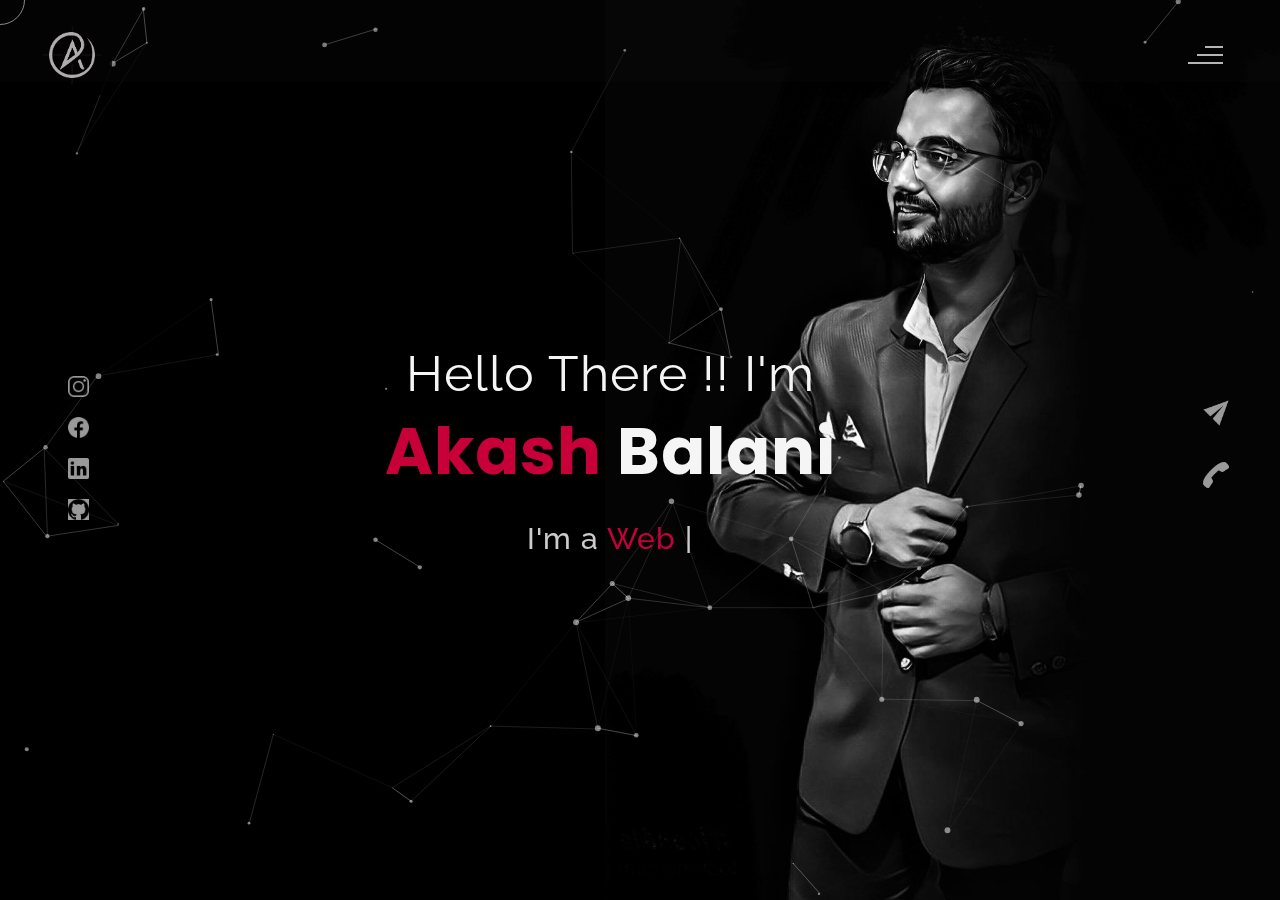
==== commit 61e700a3: "added Pages" ====
--- a/index.html
+++ b/index.html
@@ -42,9 +42,9 @@
             </div>
             <div class="navigation-links">
                 <a href="./index.html" data-text="HOME" id="home-link" >HOME</a>
-                <a href="#" data-text="ABOUT" id="about-link" >ABOUT</a>
-                <a href="#" data-text="PROJECTS" id="Projects" >Projects</a>
-                <a href="#" data-text="CONTACT" id="contact-link" >CONTACT</a>
+                <a href="./skills/index.html" data-text="ABOUT" id="about-link" >ABOUT</a>
+                <a href="./Projects/index.html" data-text="PROJECTS" id="Projects" >Projects</a>
+                <a href="./Contact/Card.html" data-text="CONTACT" id="contact-link" >CONTACT</a>
             </div>
         </div>
         <!--Navigator-Fullscreen END-->
@@ -61,7 +61,7 @@
         <!--Menubar End-->
           <!--Header-->
         <div id="header">
-            <img id="logos" src="images/Alogo.png" alt="logo">
+            <!-- <img id="logos" src="images/Alogo.png" alt="logo"> -->
 
             <div id="particles"></div>
               <!--Social Media Links-->
@@ -70,7 +70,7 @@
                 <a href="https://www.facebook.com/akashbalani.1922?mibextid=LQQJ4d&rdid=2rLjX5USYbpTSTy8&share_url=https%3A%2F%2Fwww.facebook.com%2Fshare%2FtJYSGtX9fj2Wy3RF%2F%3Fmibextid%3DLQQJ4d"><img src="images/facebook logo.png" class="social-media" alt="facebook-logo"></a>
                 <a href="https://www.linkedin.com/in/akash-balani-31b619151?utm_source=share&utm_campaign=share_via&utm_content=profile&utm_medium=ios_app"><img src="images/linkedin logo.png" class="social-media" alt="linkedin-logo"></a>
                 <a href="https://github.com/Akash-Balani"><img src="images/Github.png" class="social-media" alt="twitter-logo"></a>
-                <a href="Tel:+91 7990665571"><img src="images/call.png" alt="phone-pic" class="callme"></a><!--Your telephone number Id write in place of "#"-->
+                <!-- <a href="Tel:+91 7990665571"><img src="images/call.png" alt="phone-pic" class="callme"></a>Your telephone number Id write in place of "#" -->
 
             </div>
 
